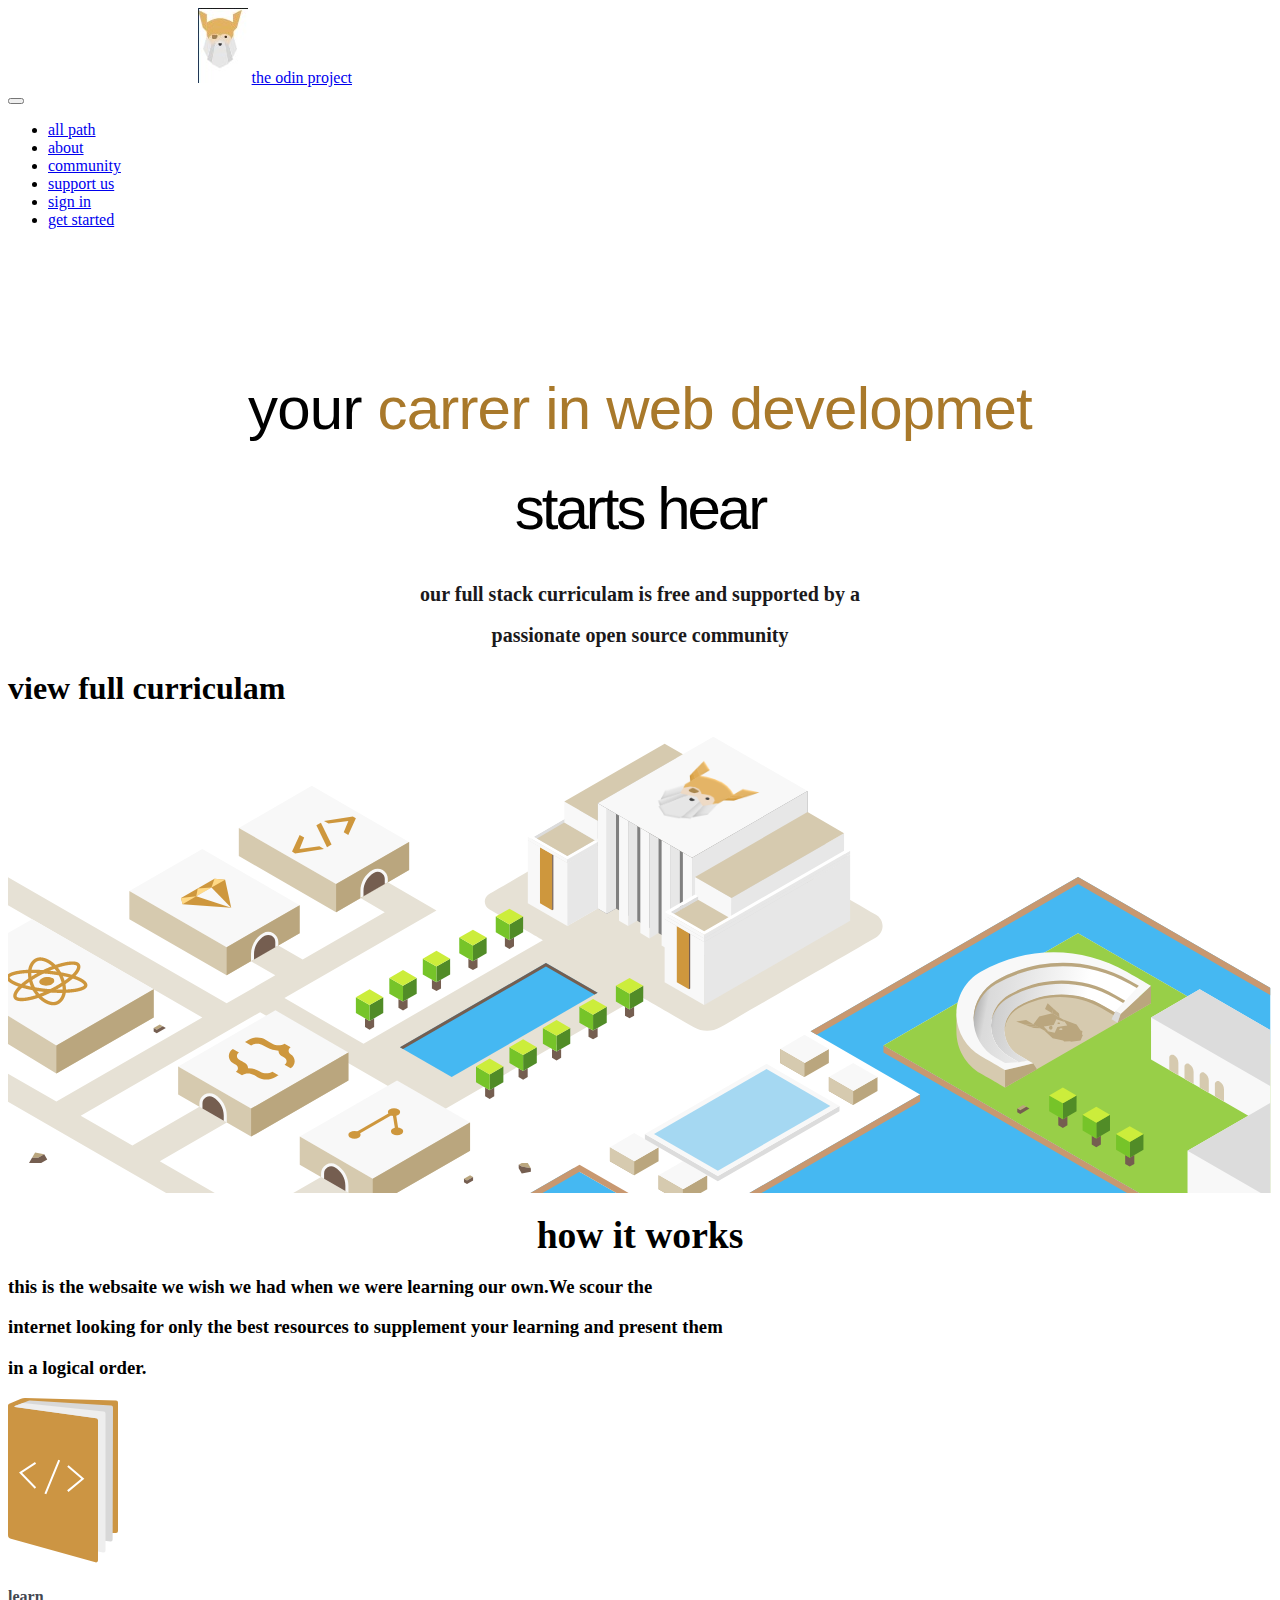
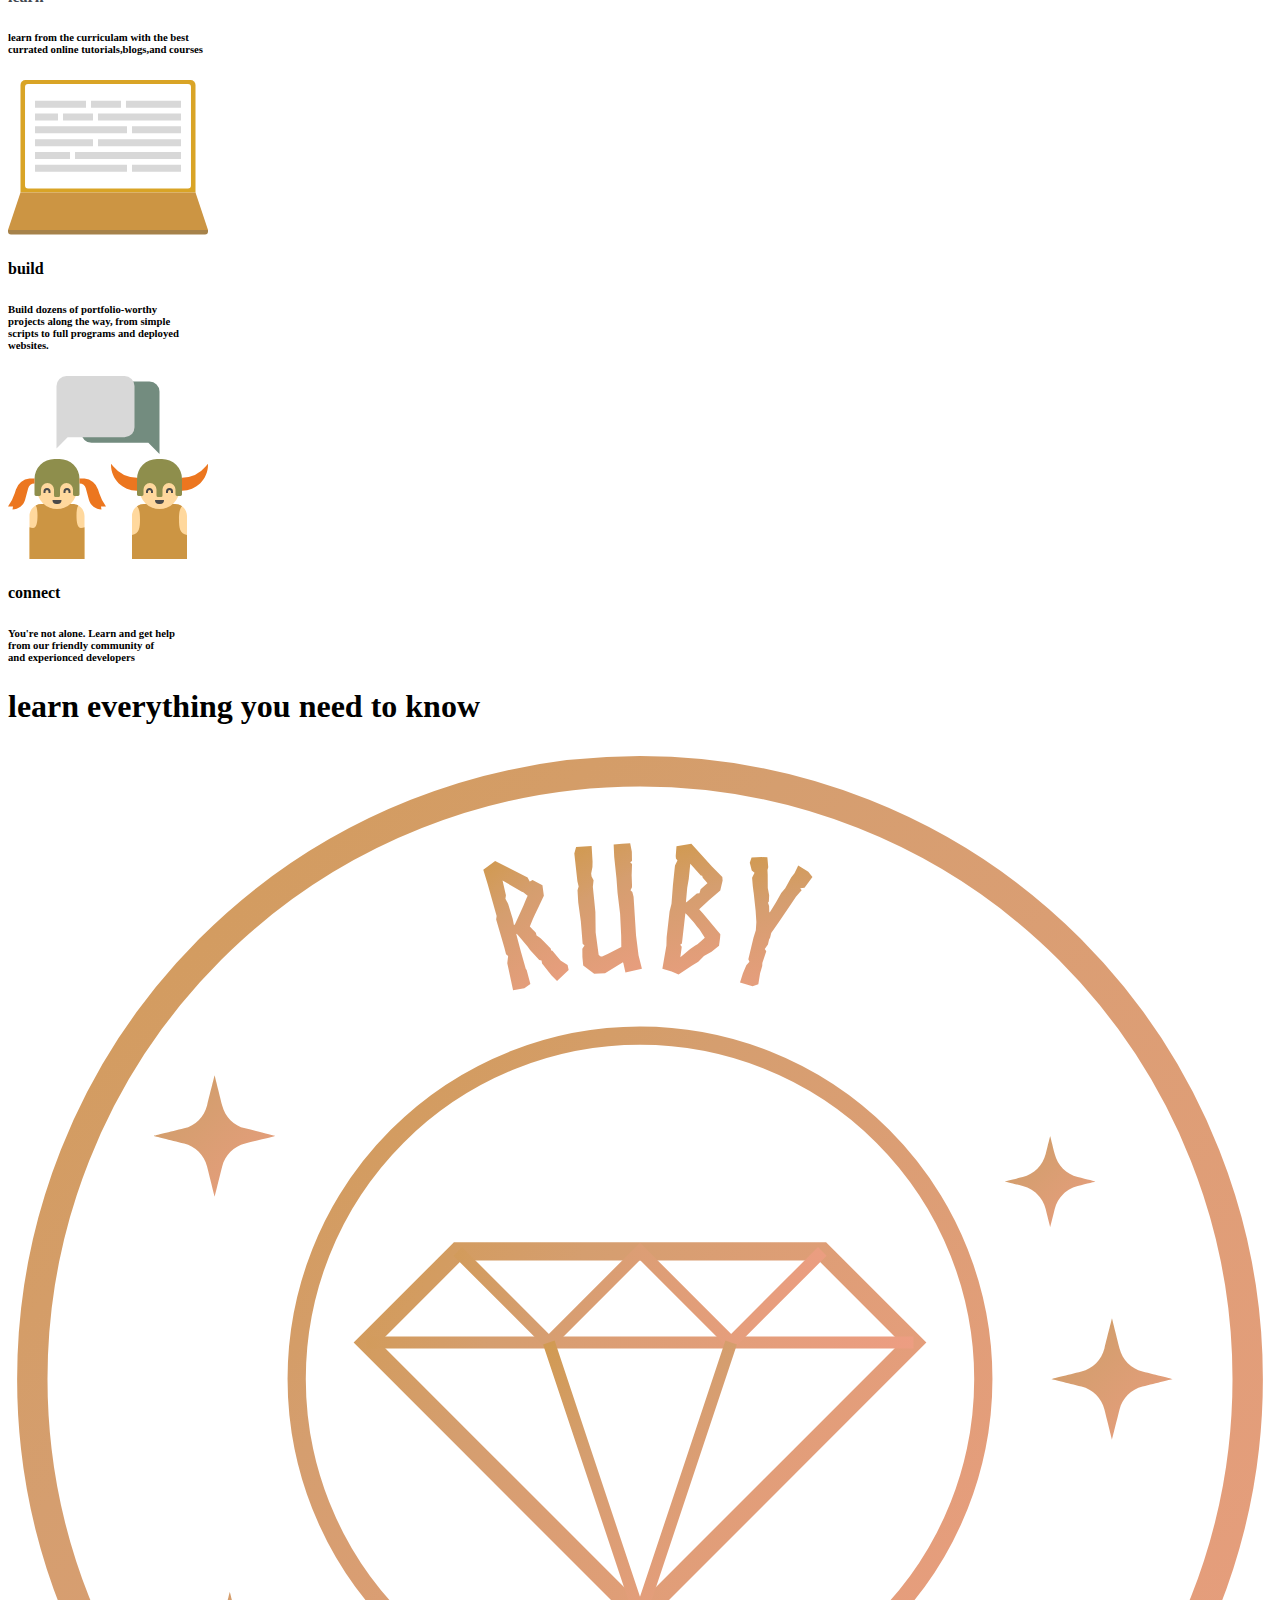
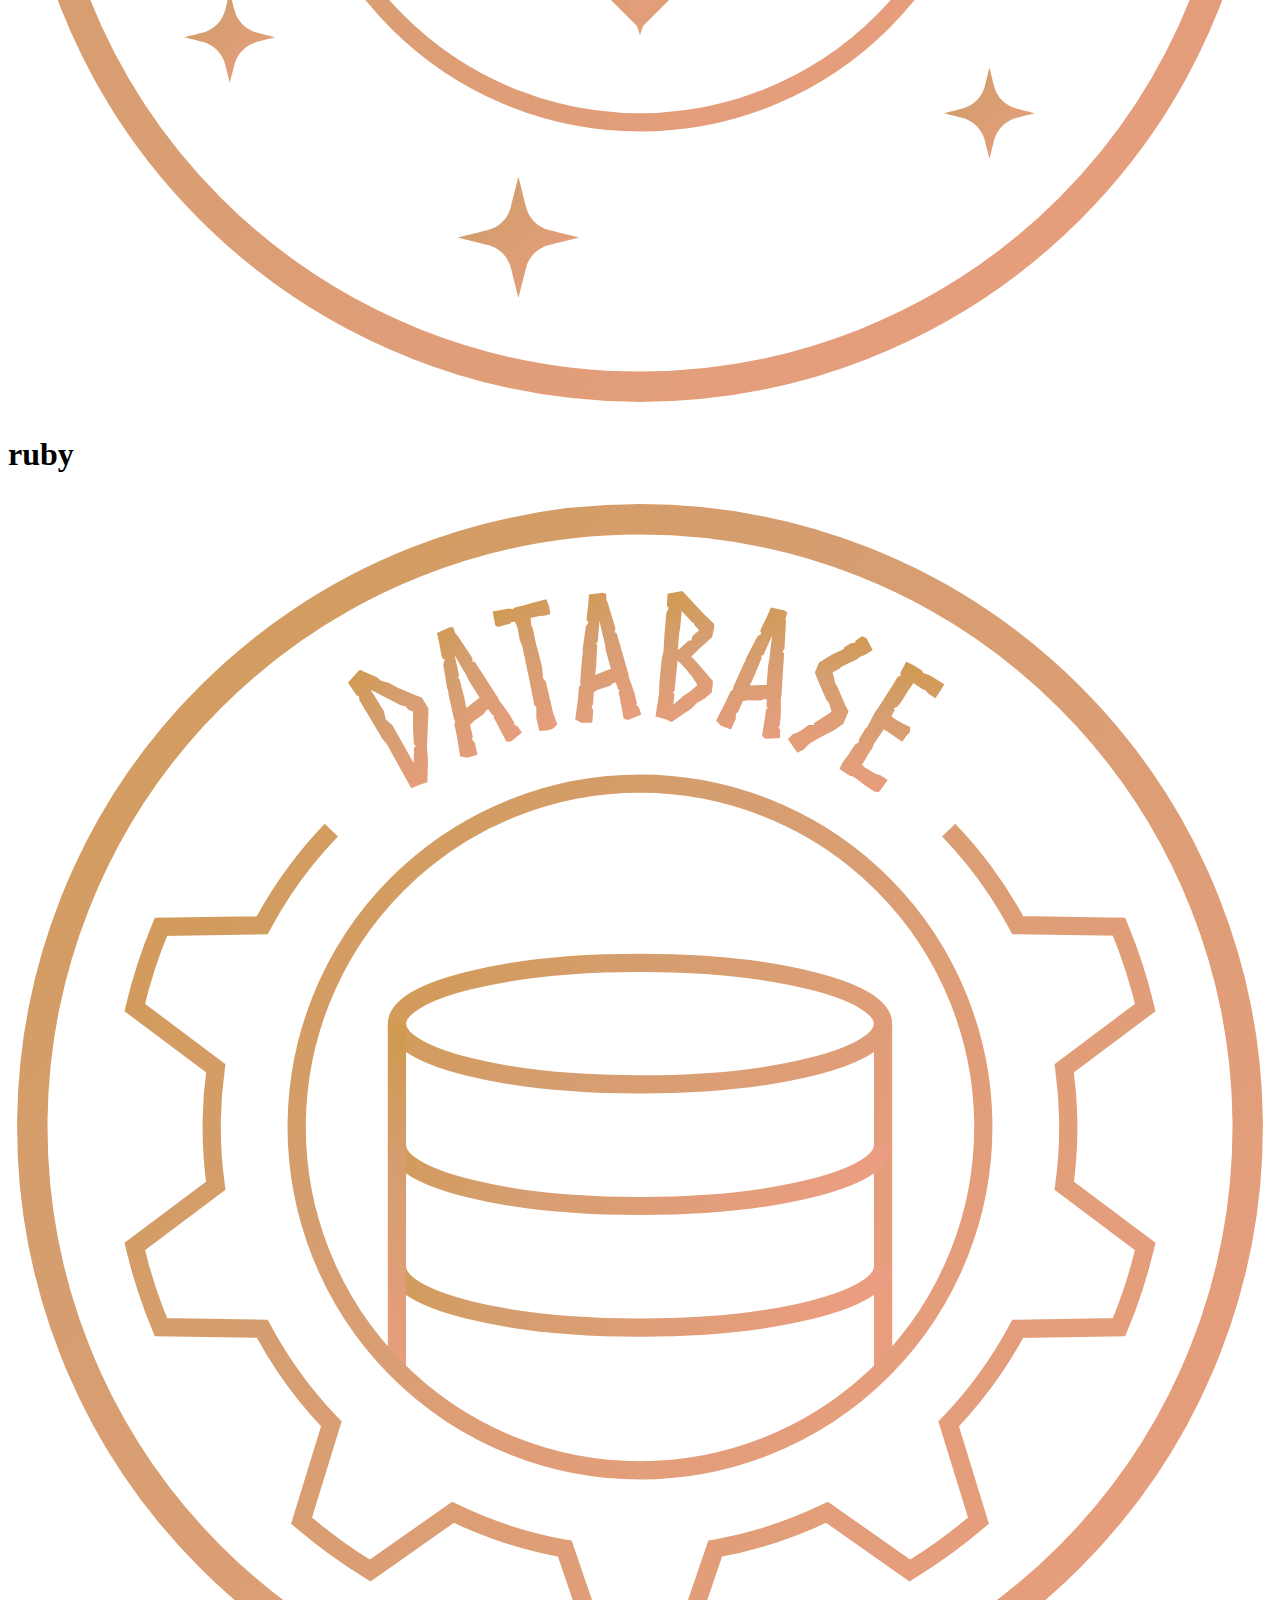
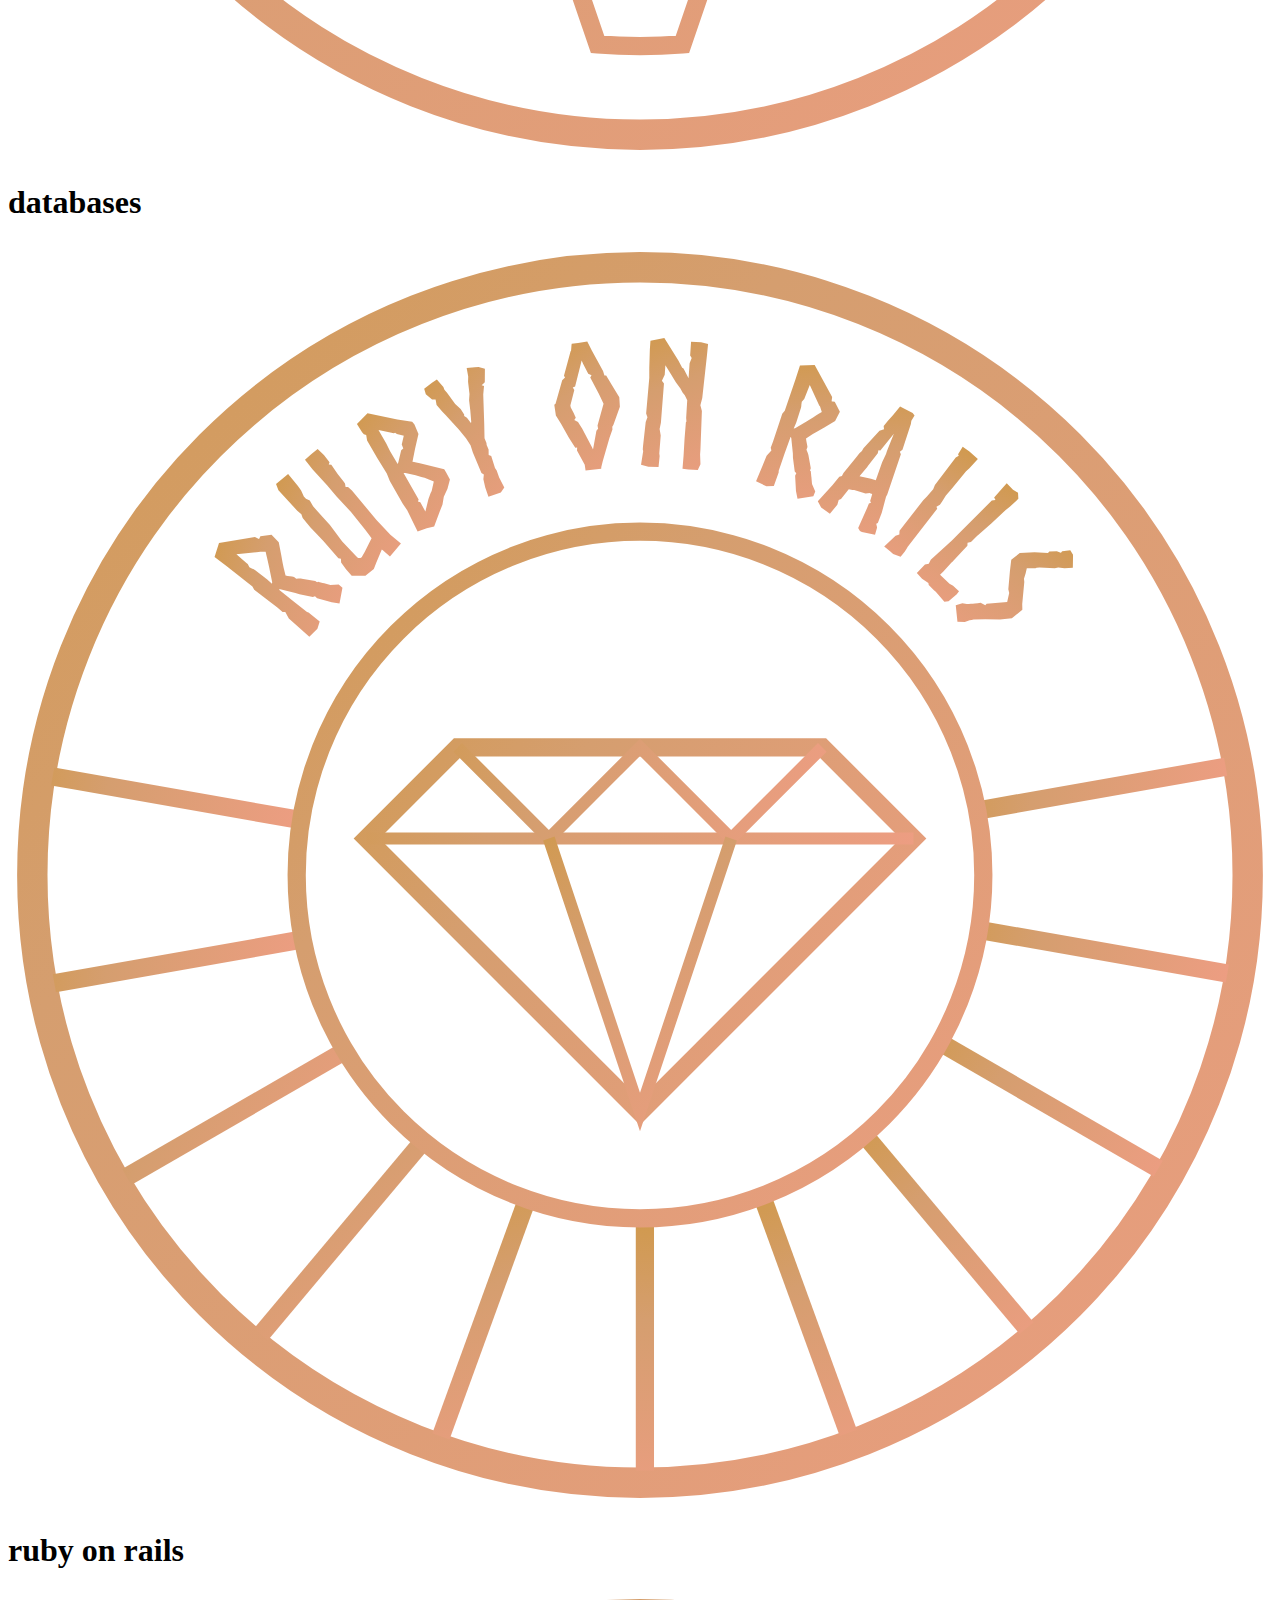
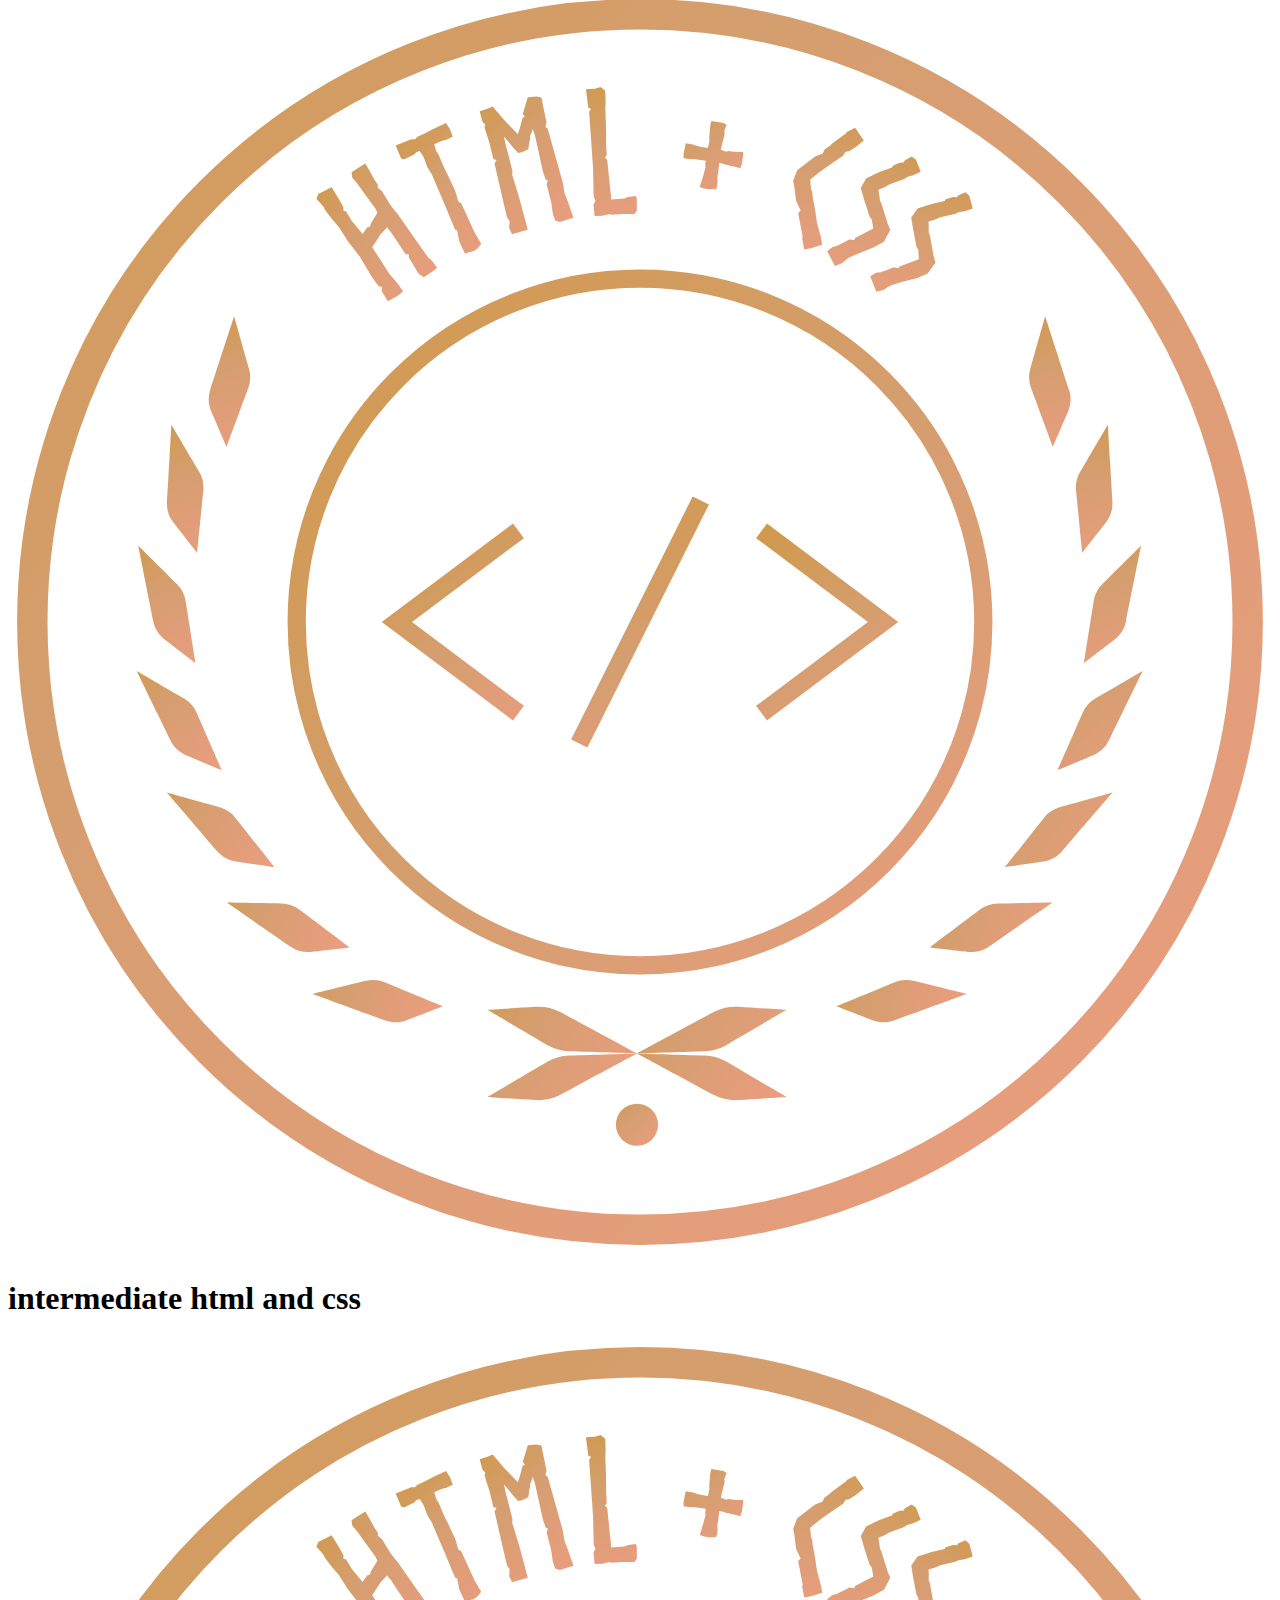
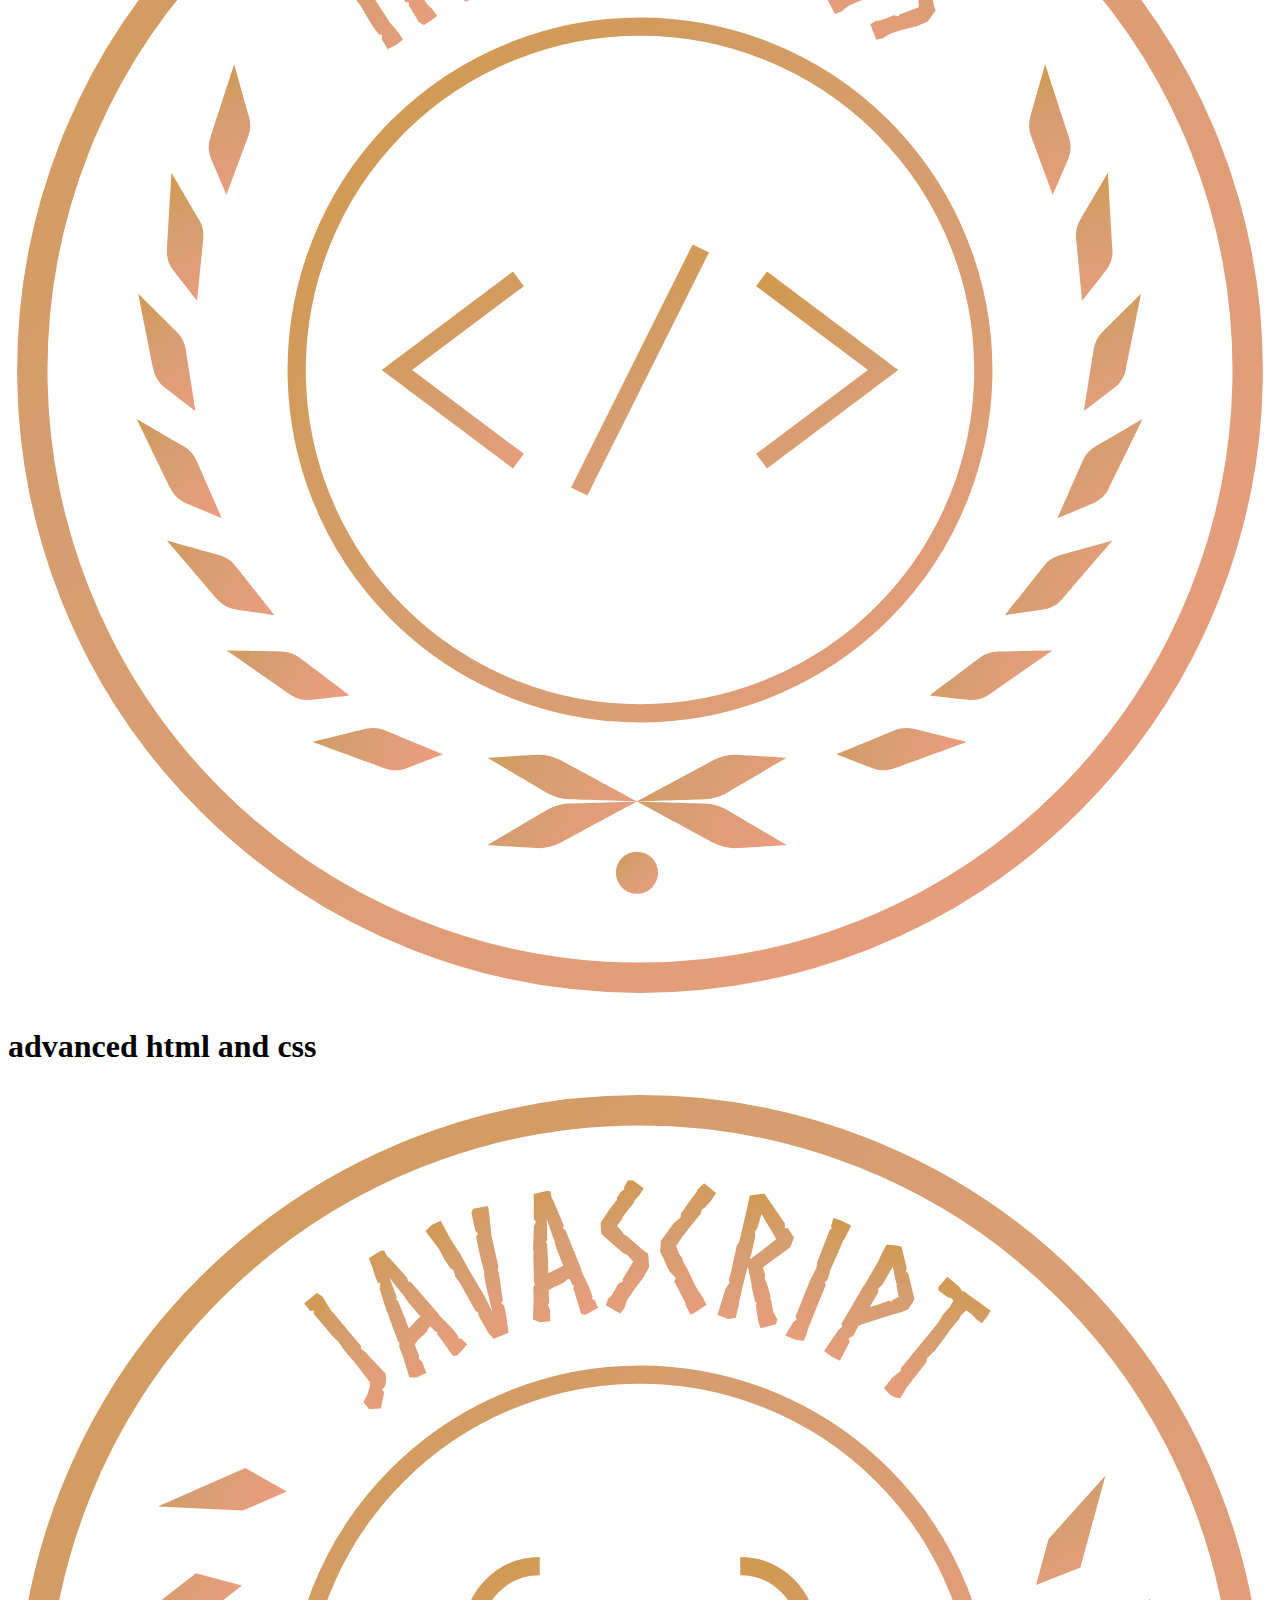
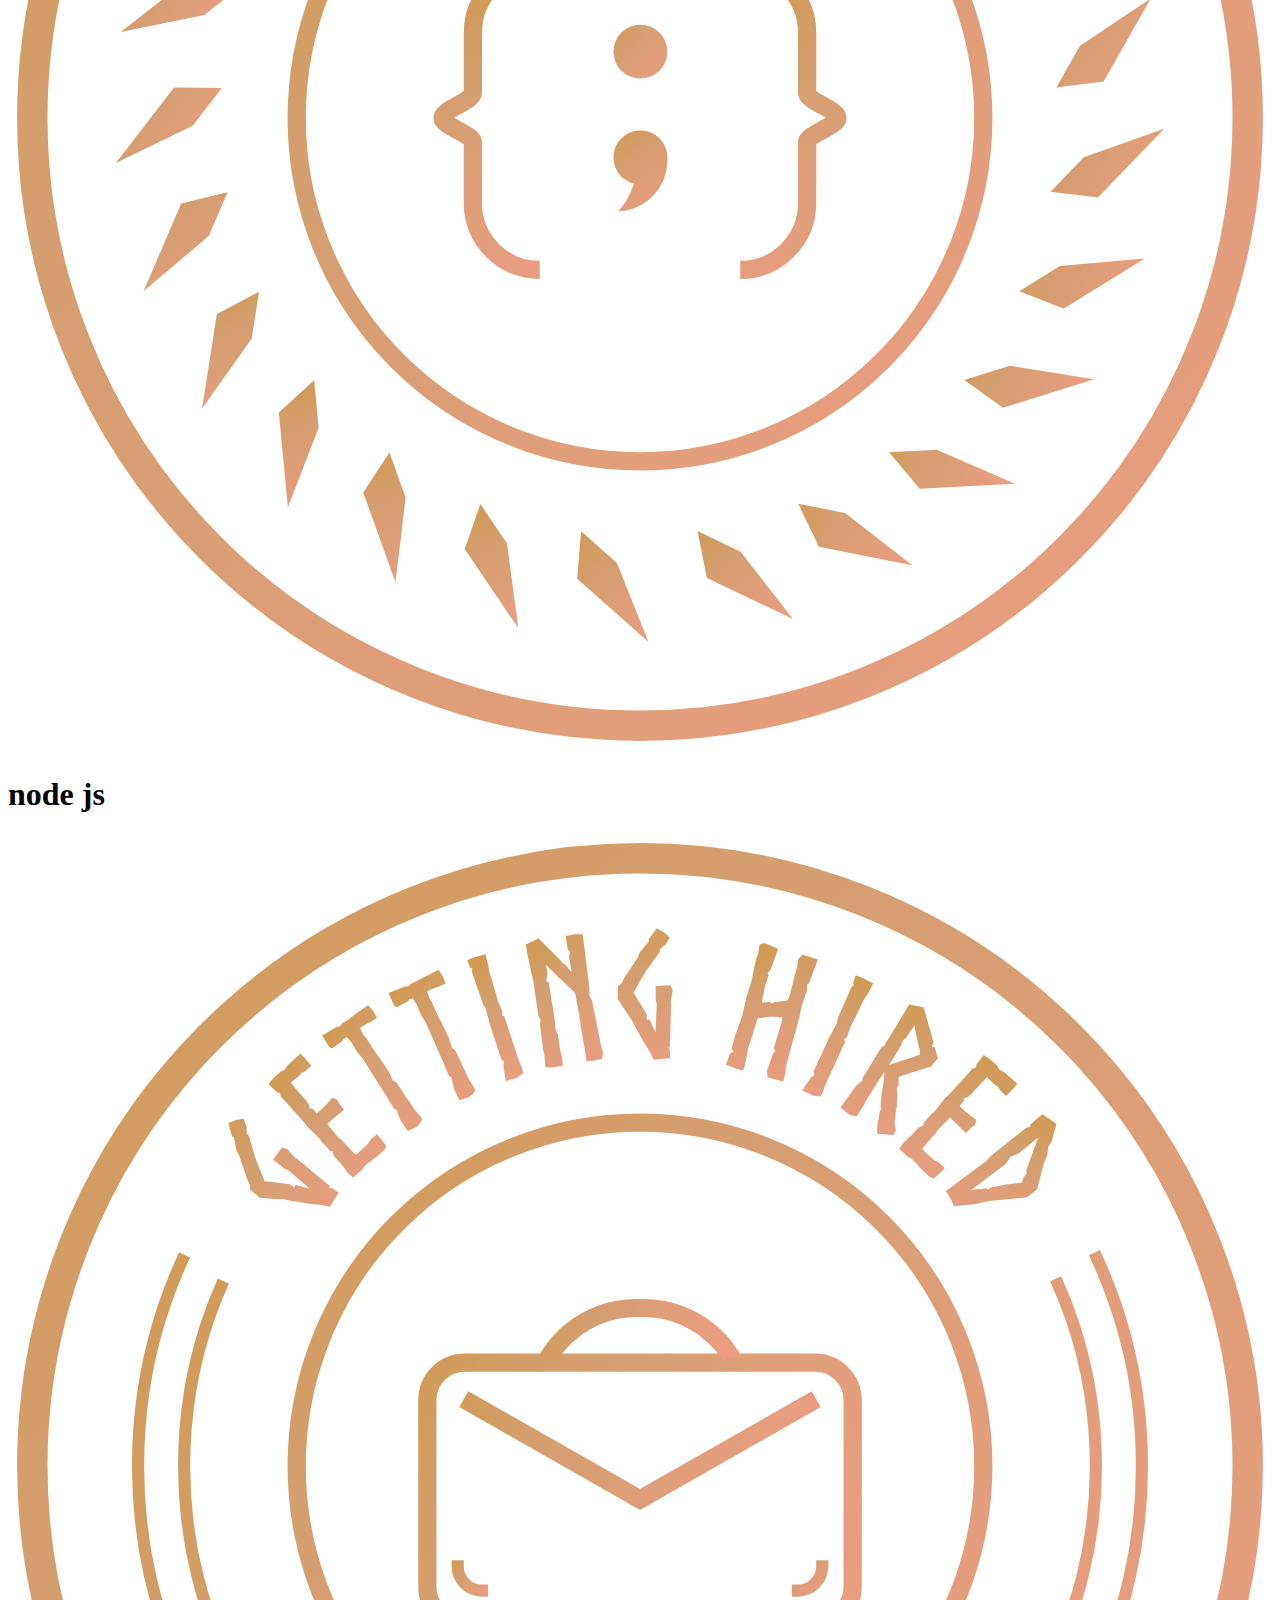
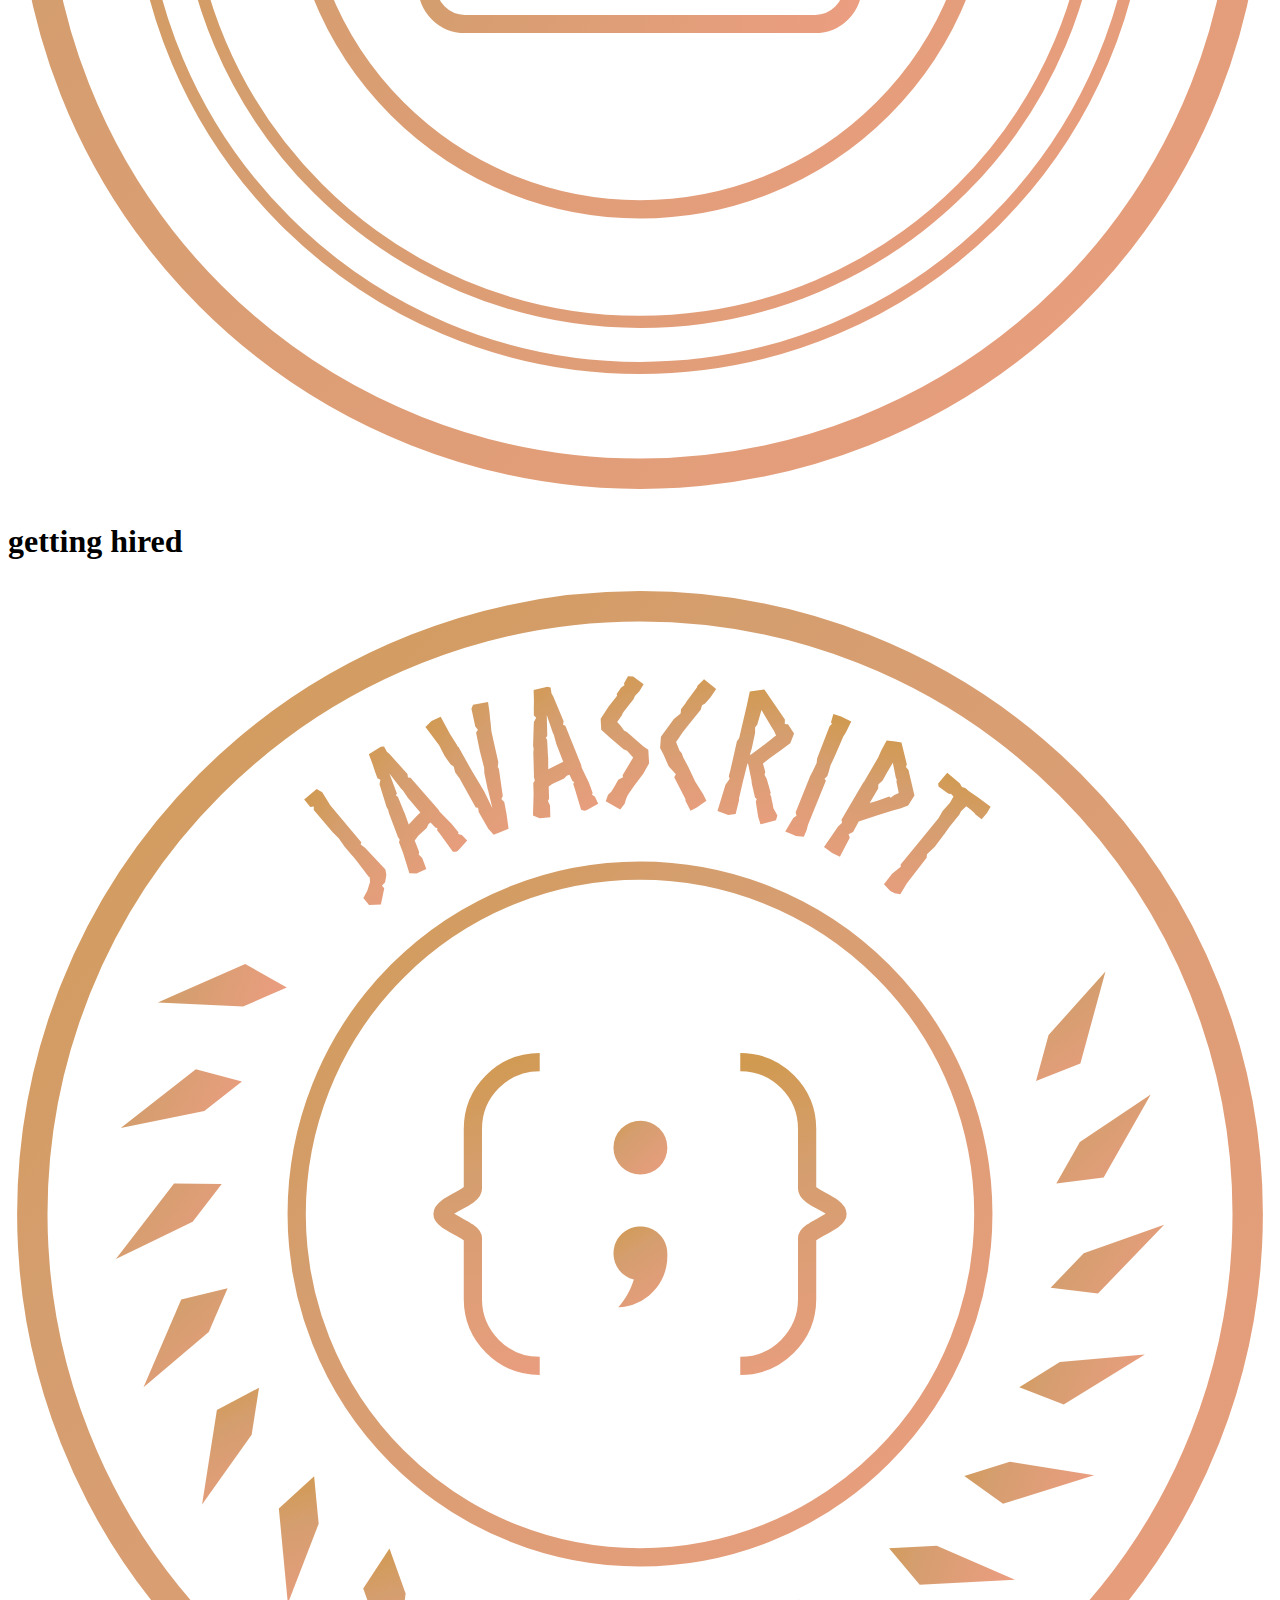
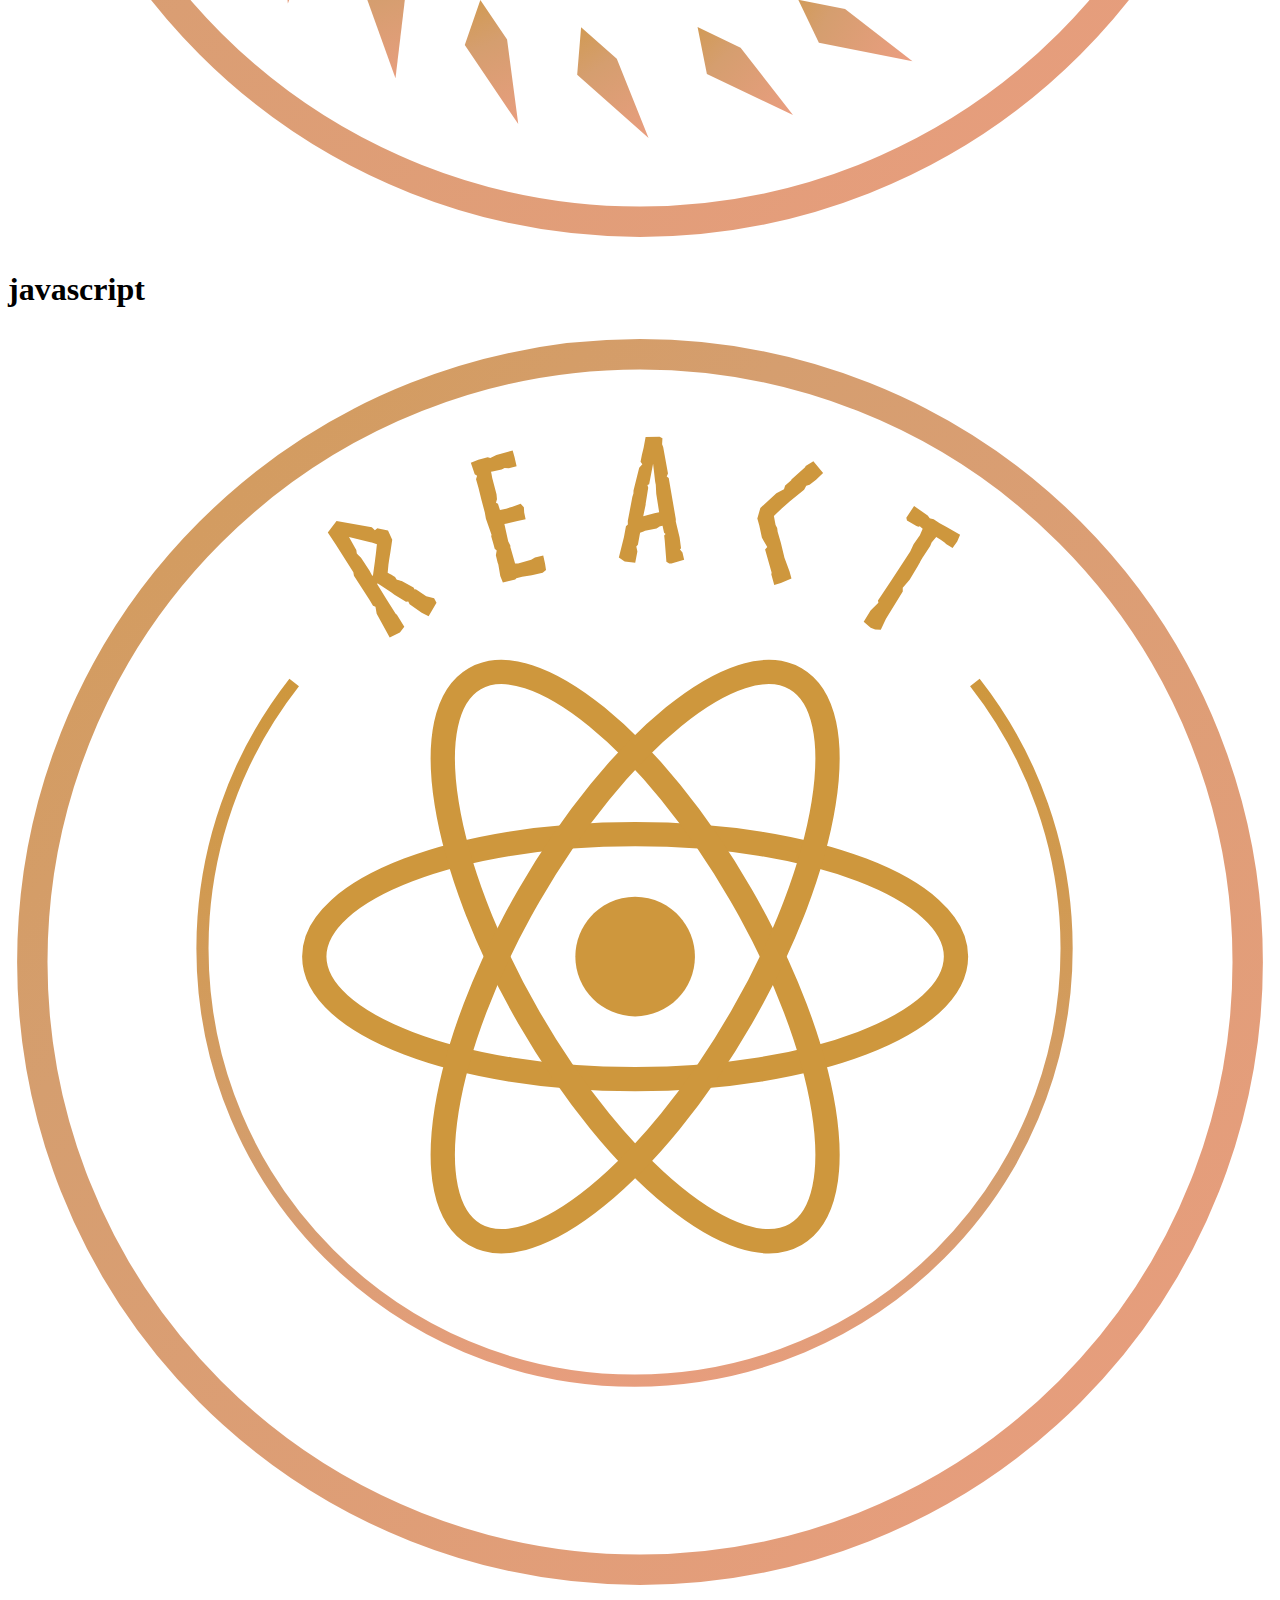
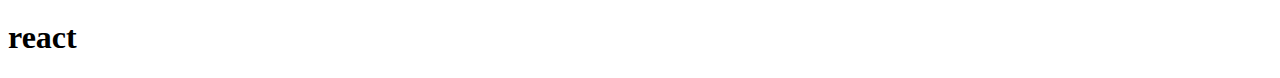
==== index.html @ 297515f9 "file added" ====
<!doctype html>
<html lang="en">
  <head>
    <meta charset="utf-8">
    <meta name="viewport" content="width=device-width, initial-scale=1">
    <title>Bootstrap demo</title>
    <link href="https://cdn.jsdelivr.net/npm/bootstrap@5.2.3/dist/css/bootstrap.min.css" rel="stylesheet" integrity="sha384-rbsA2VBKQhggwzxH7pPCaAqO46MgnOM80zW1RWuH61DGLwZJEdK2Kadq2F9CUG65" crossorigin="anonymous">
    <link rel="stylesheet" href="style.css">
  </head>
  <body>
    <nav class="navbar navbar-expand-lg bg-light">
      <div class="container-fluid">
        <div class="kkk">
        <img src="7cb00ede-e0c2-45e5-8d77-95d815a34350.jpeg">
        <a class="navbar-brand" href="#">the odin project</a>
      </div>
        <button class="navbar-toggler" type="button" data-bs-toggle="collapse" data-bs-target="#navbarText" aria-controls="navbarText" aria-expanded="false" aria-label="Toggle navigation">
          <span class="navbar-toggler-icon"></span>
        </button>
        <div class="collapse navbar-collapse" id="navbarText">
          <ul class="navbar-nav ms-auto mb-2 mb-lg-0">
            <li class="nav-item">
              <a class="nav-link active" aria-current="page" href="#">all path</a>
            </li>
            <li class="nav-item">
              <a class="nav-link" href="#">about</a>
            </li>
            <li class="nav-item">
            <a class="nav-link" href="#">community</a>
            </li> 
            <li class="nav-item">
              <a class="nav-link" href="#">support us</a>
            </li>
            <li class="nav-item">
              <a class="nav-link" href="#">sign in</a>
            </li>
            <li class="nav-item">
              <a class="btn btn-success "href="#">get started</a>
            </li>
          </ul>
          </span>
        </div>
      </div>
    </nav>
    <div class="one">
      <h1>your <span>carrer in web developmet</span>
      </h1>
      </div>
      <div class="two">
            <h1>starts hear</h1>
          </div>
            <div class="three">
              <h1>our full stack curriculam is free and supported by a</h1>
              <h1> passionate open source community</h1>
            </div>
            <div class="text-center my-5 pb-5">
            <h1 class="btn btn-outline-secondary">view full curriculam</h1>
          </div>
            <div class="five">
              <img src="image/home-isometric-68a769acd8c1f2c43991e3d6b24c658bf5e78b59fbca20aba5c7a97850948269.svg">
            </div>
            <div class="six">
              <h1>how it works</h1>
              <div class="container six mt-5 text-center">
              <h3>this is the websaite we wish we had when we were learning our own.We scour the</h3>
              <h3> internet looking for only the best resources to supplement your learning and present them</h3>
              <h3> in a logical order.</h3>
            </div>
            <div class="container text-center mt-5">
              <div class="row">
                <div class="col-lg-4 col-md-4 col-sm-12">
                <div>
                  <img src="image/Your Career in Web Development Starts Here _ The Odin Project_files/img-learn-aded43a474618b12bf884b2577ef4548962b3d8e8ef5381de0bc6f4f86f8b2b3.svg">
                </div>
                <div class="ten">
                  <h4 style="color: rgb(66, 71, 80);">learn</h4>
                  <h6 class="mt-3">learn from the curriculam with the best<br> currated online tutorials,blogs,and courses</h6>
                </div>
                </div>
               

              
                <div class="col-lg-4 col-md-4 col-sm-12">
                 <div>
                  <img src="image/Your Career in Web Development Starts Here _ The Odin Project_files/img-build-097e94bec94feb4b9152f9f95c197be4974f9921ce6fe8fc6ed86541933b3c14.svg">
                  </div>
              <h4>build</h4>
              <h6 class="mt-3">Build dozens of portfolio-worthy<br> projects along the way, from simple<br> scripts to full programs and deployed<br> websites.</h6>
              </div>
          
              <div class="col-lg-4 col-md-4 col-sm-12">
                  <div>
                    <img src="image/Your Career in Web Development Starts Here _ The Odin Project_files/img-connect-fa7fdbed3b8a50275b5a79a293133b0a4b7b0c618230c6c7cad978c9e13122db.svg">
              </div>
                  <h4>connect</h4>
                  <h6 class="mt-3">You're not alone. Learn and get help<br> from our friendly community of<br>and experionced developers</h6></div>
                    
                  </div>
                  </div>
              </div>
           </div>
          <div class=" container-fluid bg-light pt-5">
            <div class="eight my-5">
          <h1>learn everything you need to know</h1>
              </div>
              <!--cards-->
            <div class="container">
             <div class="row m-auto therow">
              <div class="imm text-center col-lg-4 col-md-4 col-sm-12 mb-4">
               <div>
                <img src="image/Your Career in Web Development Starts Here _ The Odin Project_files/badge-ruby-d91c1849066ed424531394e9d693dd99aaef49bcee15a96f462a1ae54c359af0.svg">
               </div>
              <div class="ruby"><h1>ruby</h1></div>
             </div>
             <div class="imm text-center col-lg-4 col-md-4 col-sm-12 mb-4">
            <div>
              <img src="image/Your Career in Web Development Starts Here _ The Odin Project_files/badge-database-feffd1ceb24267152793e33ea95e98ffeb3d203fd62d77302ac165dcfc421349.svg">
            </div>
          <div class="ruby"><h1>databases</h1></div>
          </div>
        <div class="imm text-center col-lg-4 col-md-4 col-sm-12 mb-4">
          <div>
          <img src="image/Your Career in Web Development Starts Here _ The Odin Project_files/badge-ruby-on-rails-0100b2e2593cbeb4d87e92e9fc9930448581ef43b8ab175d5cfef2b6e7e3f29c.svg">
        </div>
      <div class="ruby"><h1>ruby on rails</h1></div>
     </div>
     <div class="imm text-center col-lg-4 col-md-4 col-sm-12 mb-4">
       <div>
          <img src="image/Your Career in Web Development Starts Here _ The Odin Project_files/badge-html-css-91bc8d9c7ebb2e2f73eeb302c38a92d9ba6f182301dbd1868d7198fcc8376aeb.svg">
       </div>
        <div class="ruby"><h1>intermediate html and css</h1></div>
       </div>
        <div class="imm text-center col-lg col-md-4 col-sm-12 mb-4">
      <div>
        <img src="image/Your Career in Web Development Starts Here _ The Odin Project_files/badge-html-css-91bc8d9c7ebb2e2f73eeb302c38a92d9ba6f182301dbd1868d7198fcc8376aeb.svg">
      </div>
      <div class="ruby"><h1>advanced html and css</h1></div>
    </div>
    <div class="imm text-center col-lg col-md col-sm-12 mb-4">
      <div>
        <img src="image/Your Career in Web Development Starts Here _ The Odin Project_files/badge-javascript-626af7075a7914bc4f30bd941268ed883785c3fb29b3e9d023eb5ab6450353bb.svg">
      </div>
      <div class="ruby"><h1>node js</h1></div>
    </div>
    <div class="imm text-center col-lg col-md-4 col-sm-12 mb-4">
     <div>
       <img src="image/Your Career in Web Development Starts Here _ The Odin Project_files/badge-getting-hired-03b3463749a1cd7dd5358c585b0c35c2878bbde91aa0800f641992eeb69f7c66.svg">
     </div>
    <div class="ruby"><h1>getting hired</h1></div>
    </div>
    <div class="imm text-center col-lg col-md-4 col-sm-12 mb-4">
    <div>
       <img src="image/Your Career in Web Development Starts Here _ The Odin Project_files/badge-javascript-626af7075a7914bc4f30bd941268ed883785c3fb29b3e9d023eb5ab6450353bb.svg">
    </div>
    <div class="ruby"><h1>javascript</h1></div>
    </div>
    <div class="imm text-center col-lg col-md-4 col-sm-12 mb-4">
    <div>
       <img src="image/Your Career in Web Development Starts Here _ The Odin Project_files/badge-react-4cd6defd0e1da28f1472b5f7352442f559ea52d66a5eee77c7773f05d5da6e2c.svg">
    </div>
   <div class="ruby"><h1>react</h1></div>
   </div>

    </body>
</html>
---- style.css ----
.kkk{
    padding-left: 15%;
}
.one h1{
    text-align: center;
    padding-top: 110px;
    font-size: 3.75rem;
    line-height: 1;
    font-family: Inter,Helvetica neue,Helvetica,Arial,sans-serif;
    letter-spacing: -.05rem;
    font-weight: 500;

}
.one span{
    color:rgb(169 121 43);
}
.two h1{
    text-align: center;
    font-size: 3.75rem;
    line-height: 1;
    font-family:Inter,Helvetica neue,Helvetica,Arial,sans-serif; 
    letter-spacing: -.05em;
    font-weight: 500;
} 
.three h1{
    text-align: center;
    font-size: 1.25rem;
    line-height: 1.75rem;
    color: rgb(27,25,27);
}
.six h1{
    text-align: center;
    font-size: 2.35rem;
    line-height: 1.75rem;
}
.ten h1{
    ;

}
/* .four{ 
    font-size: 1.5rem;
}
.six{
    font-size: 1.125rem;
    line-height: 1.75rem;
}
.navbar od{
    font-family:Inter,Helvetica neue,Helvetica,Arial,sans-serif;
    
}
.row .ten{
    font-size: 1.5rem;
    font-family: Inter,Helvetica neue,Helvetica,Arial,sans-serif;
    color: rgb(75,85,99);
    text-align: center;
    margin-top: 400px;
}
.three h1{
    text-align: center;
    font-size: 1.25rem;
    line-height: 1.75rem;
    color: rgb(27,25,25);
}
.six {
    text-align: center;
    font-size: 2.35rem;
    line-height: 1.75rem;
}
.six h1{
    text-align: center;
    font-size: 1.25rem;
    line-height: 2.75rem;
}
.eight h1{
    text-align: center;
}
.imm img{
    width: 15rem;
    height: 15rem;
    margin: auto;
    background-color: white;
    transition: 5s;
}
.imm img{
    width: 70%;
    margin: 15px 0px;
}
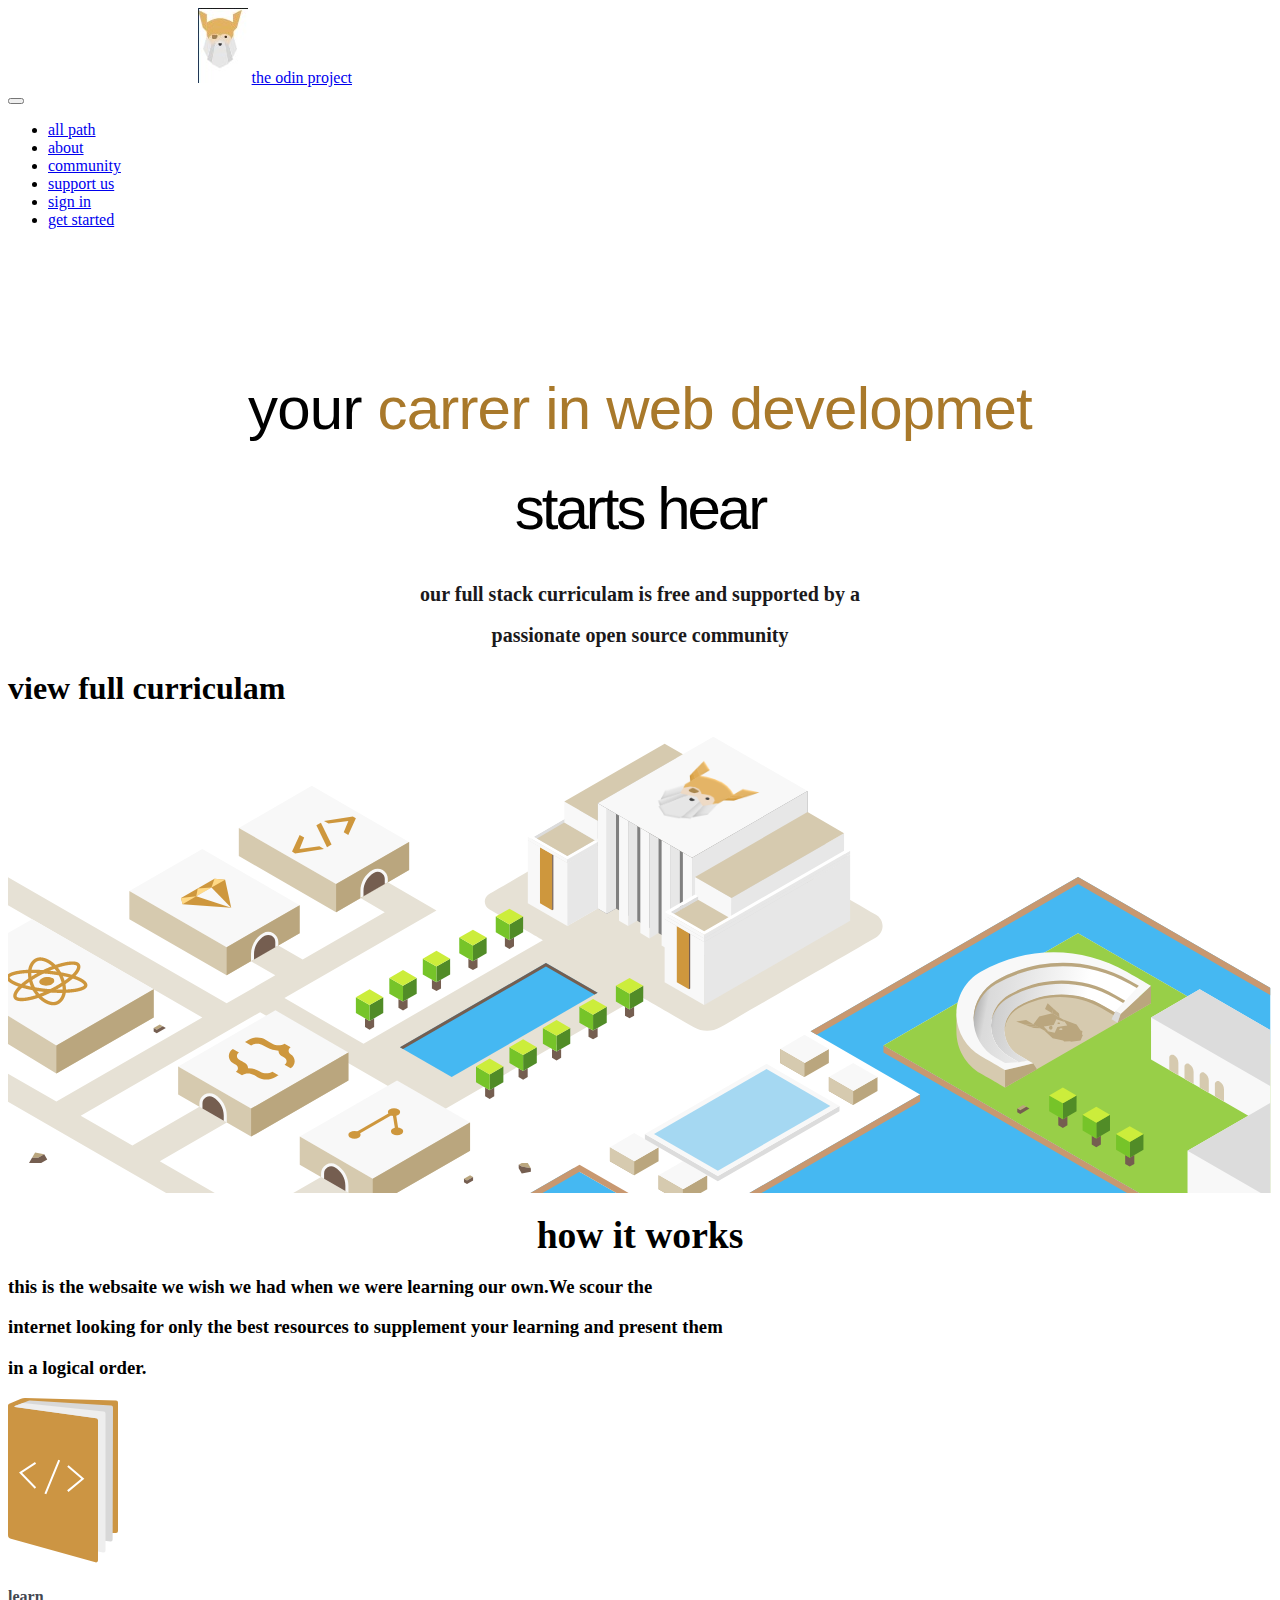
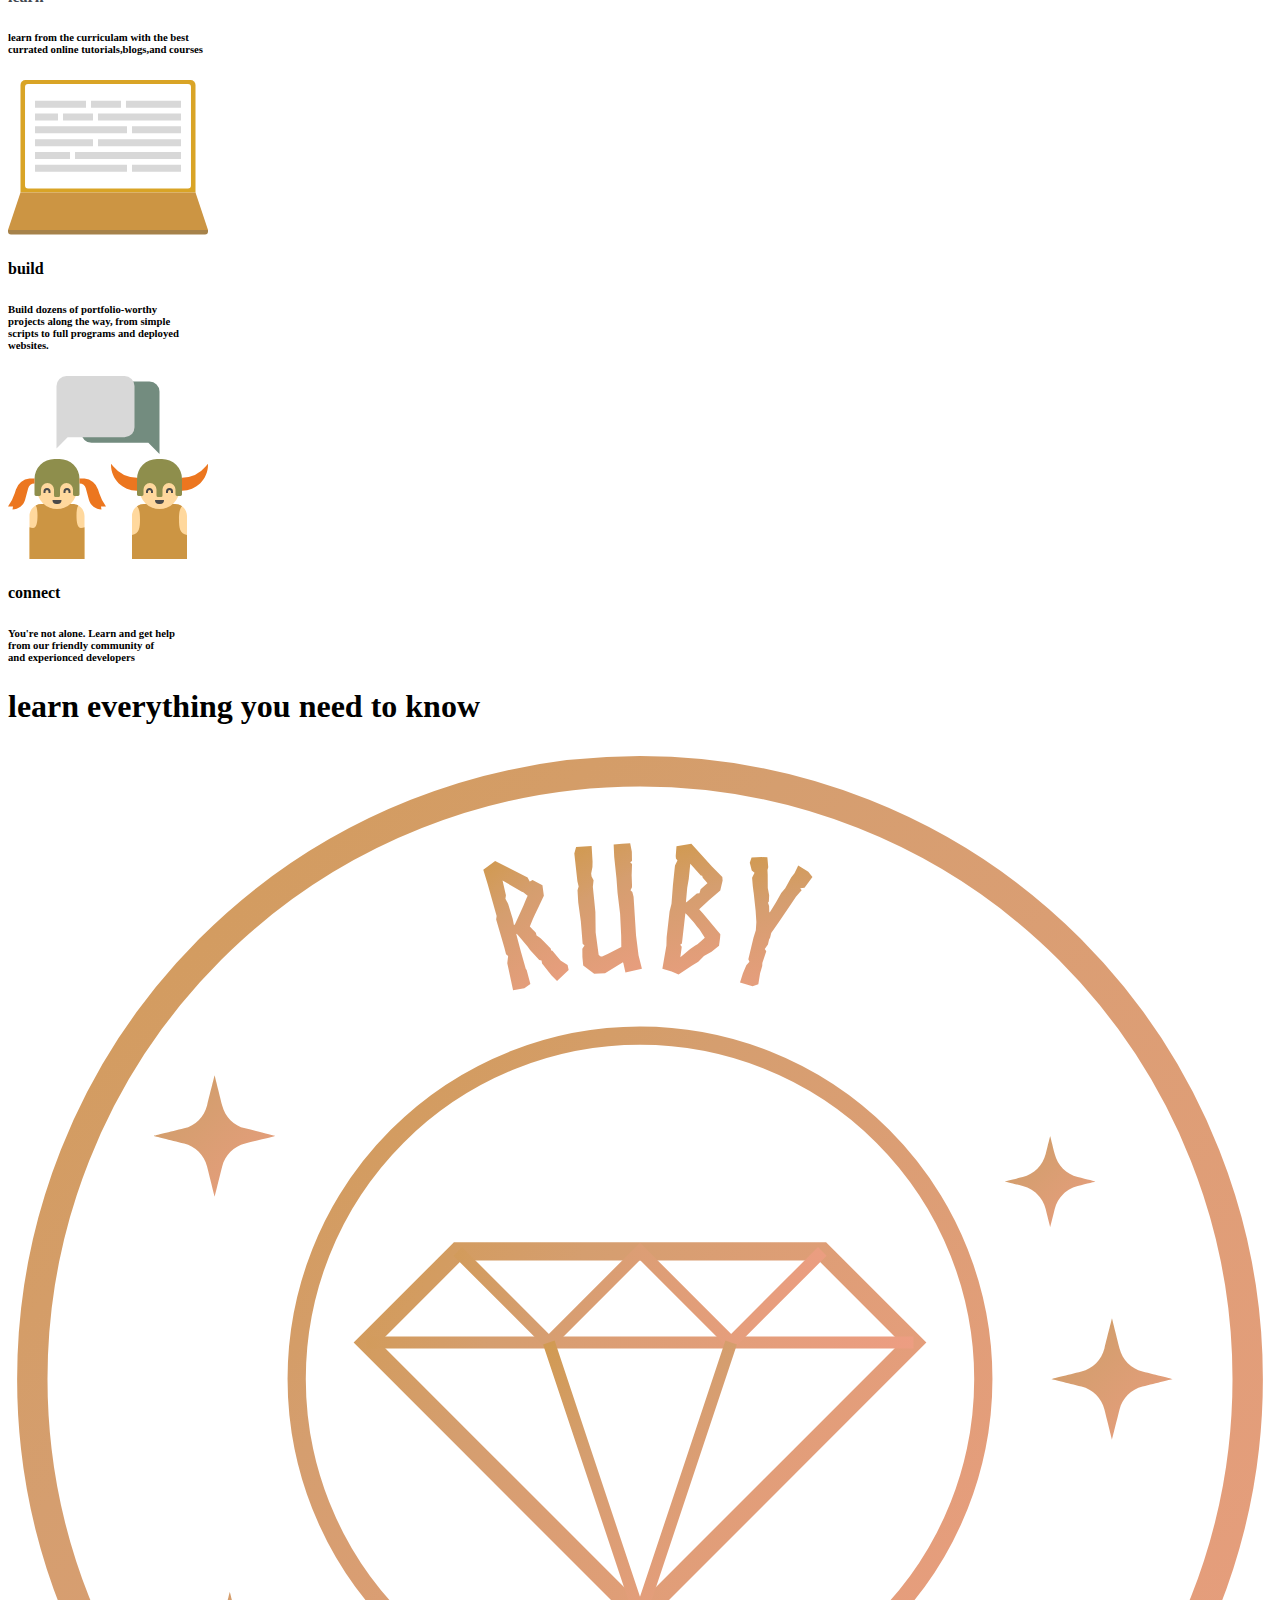
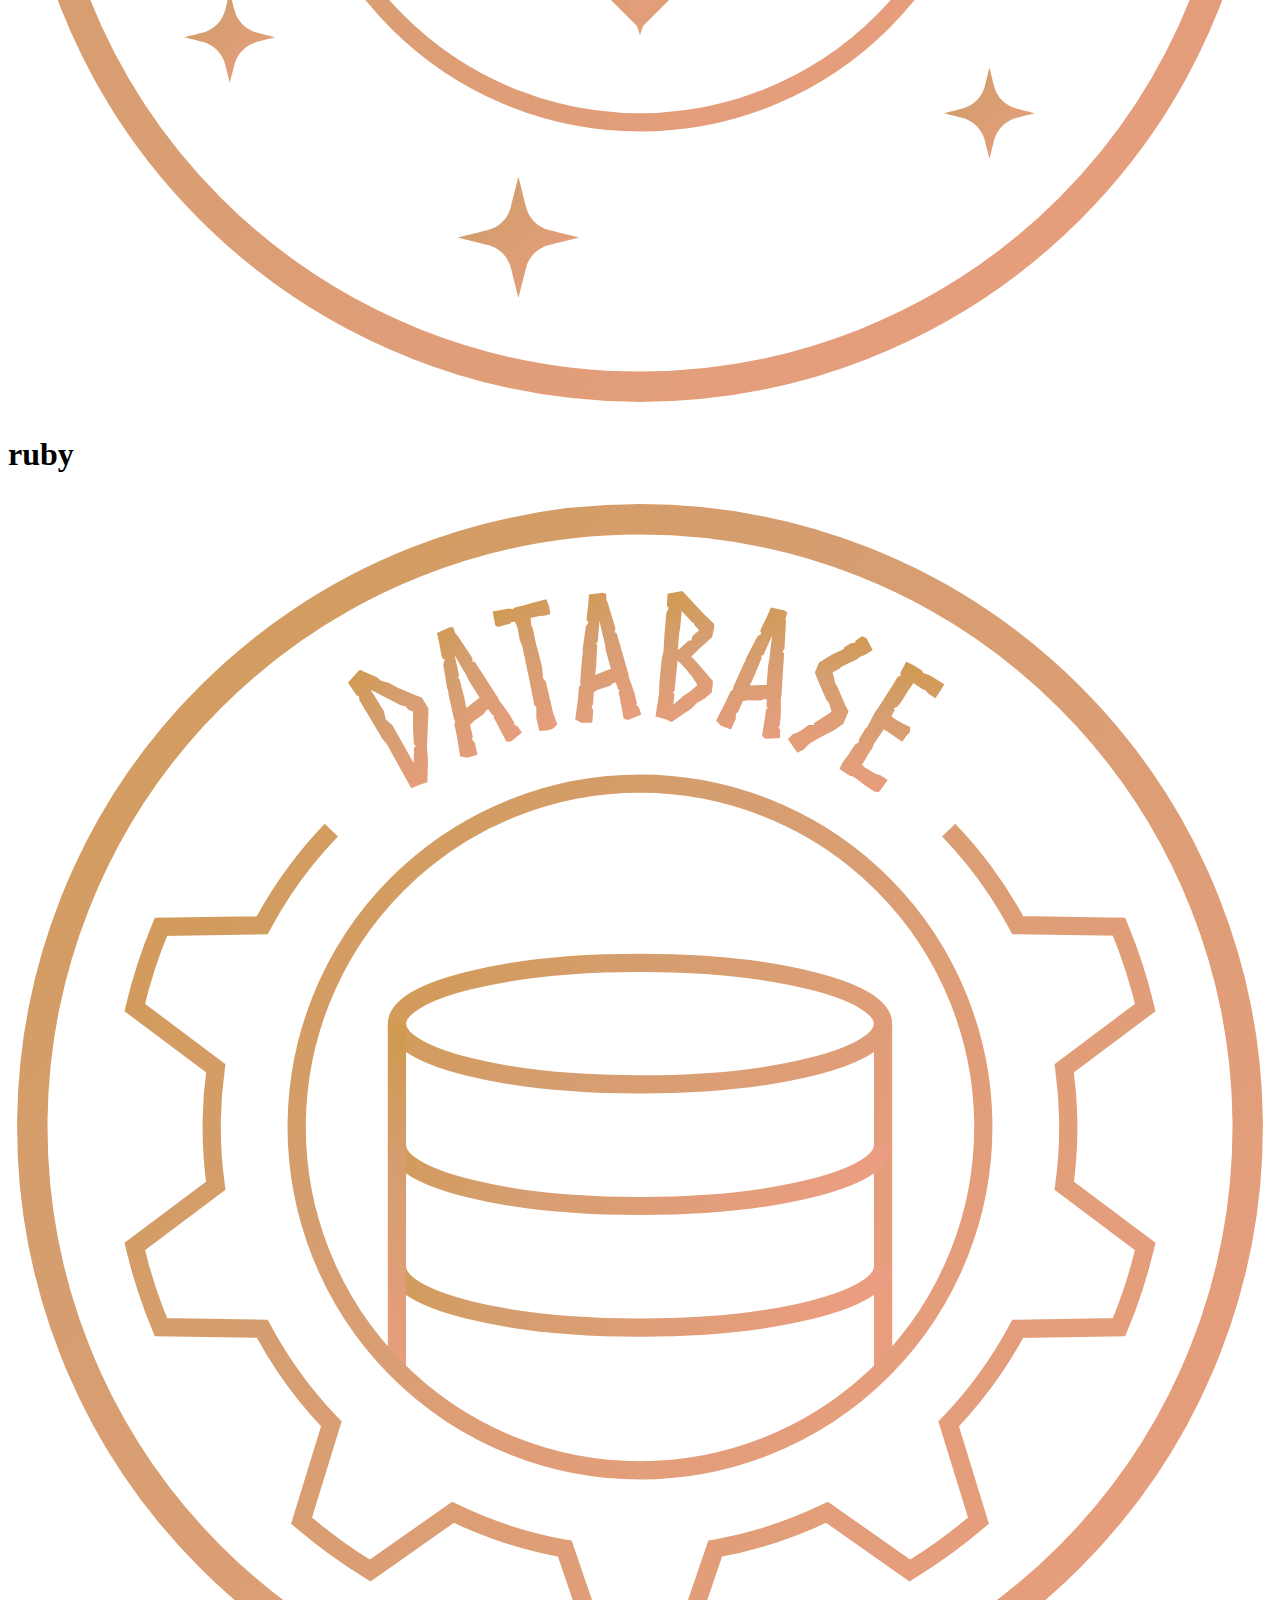
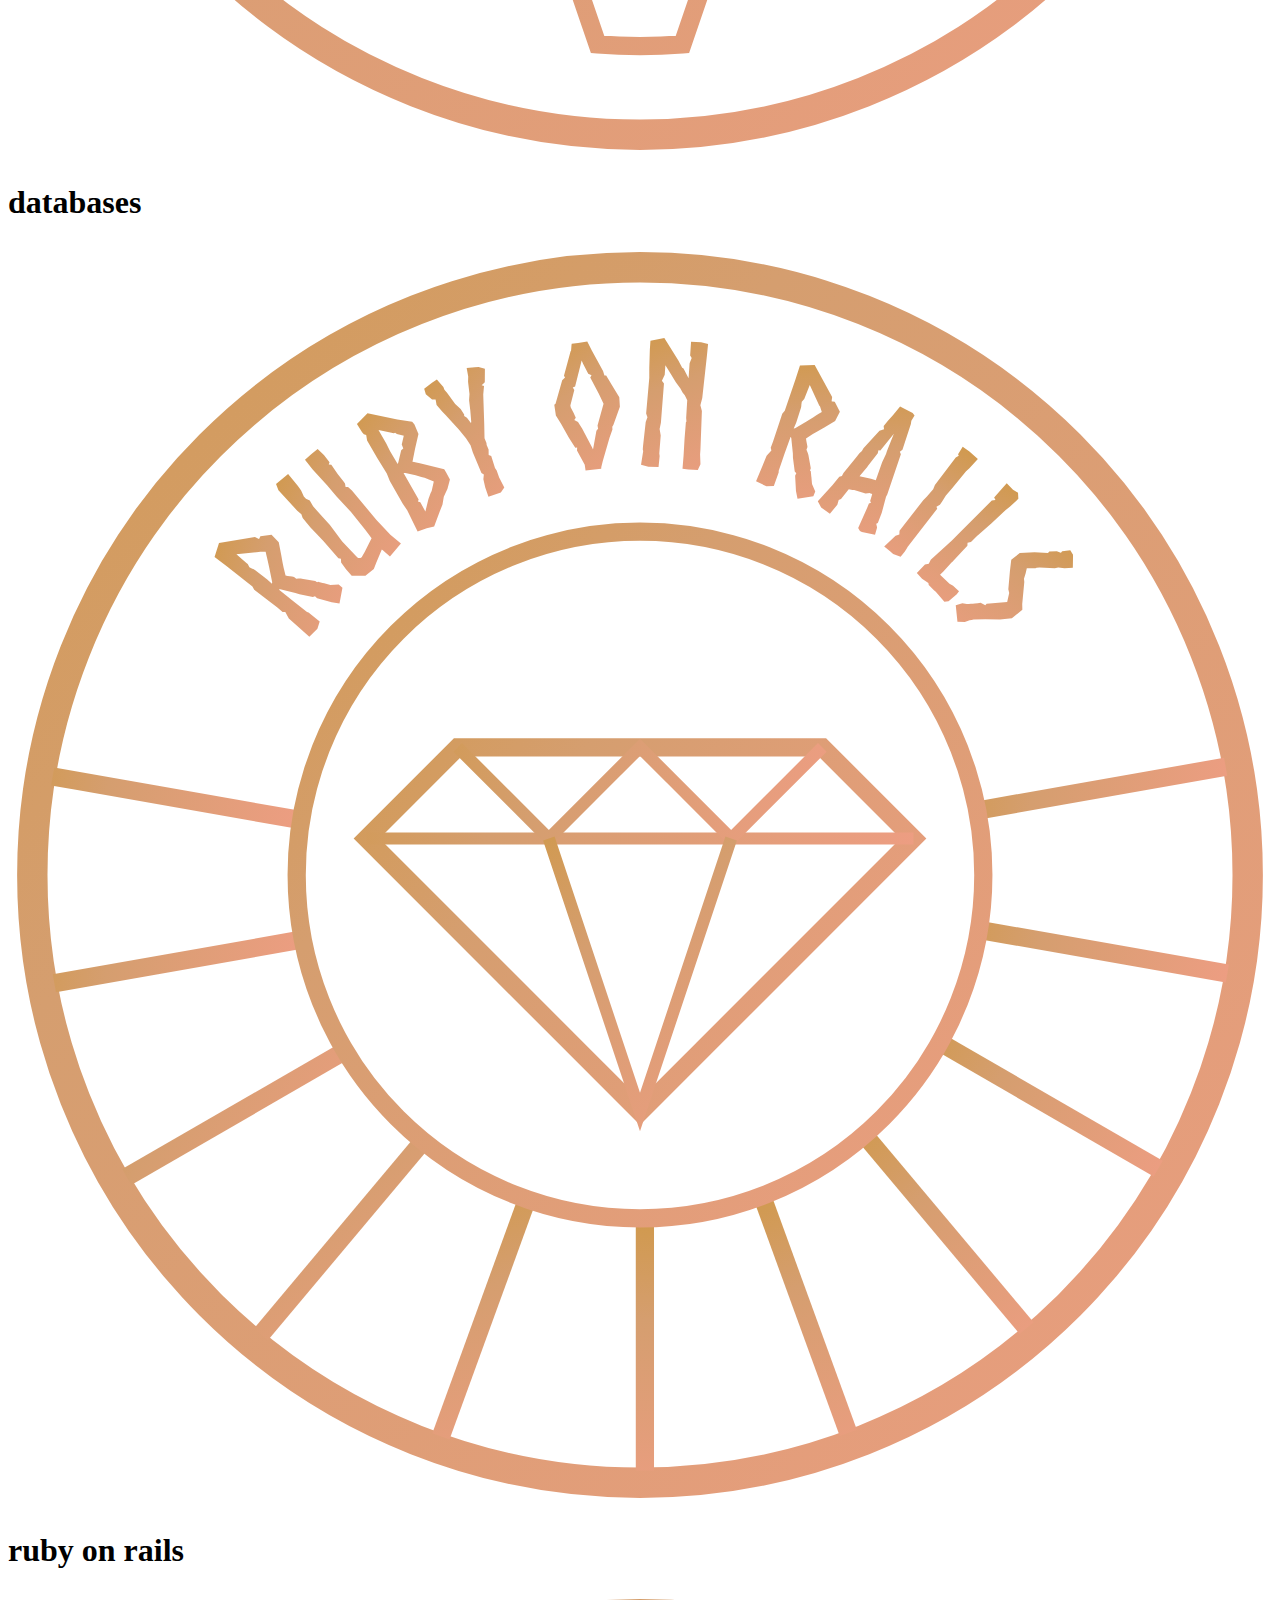
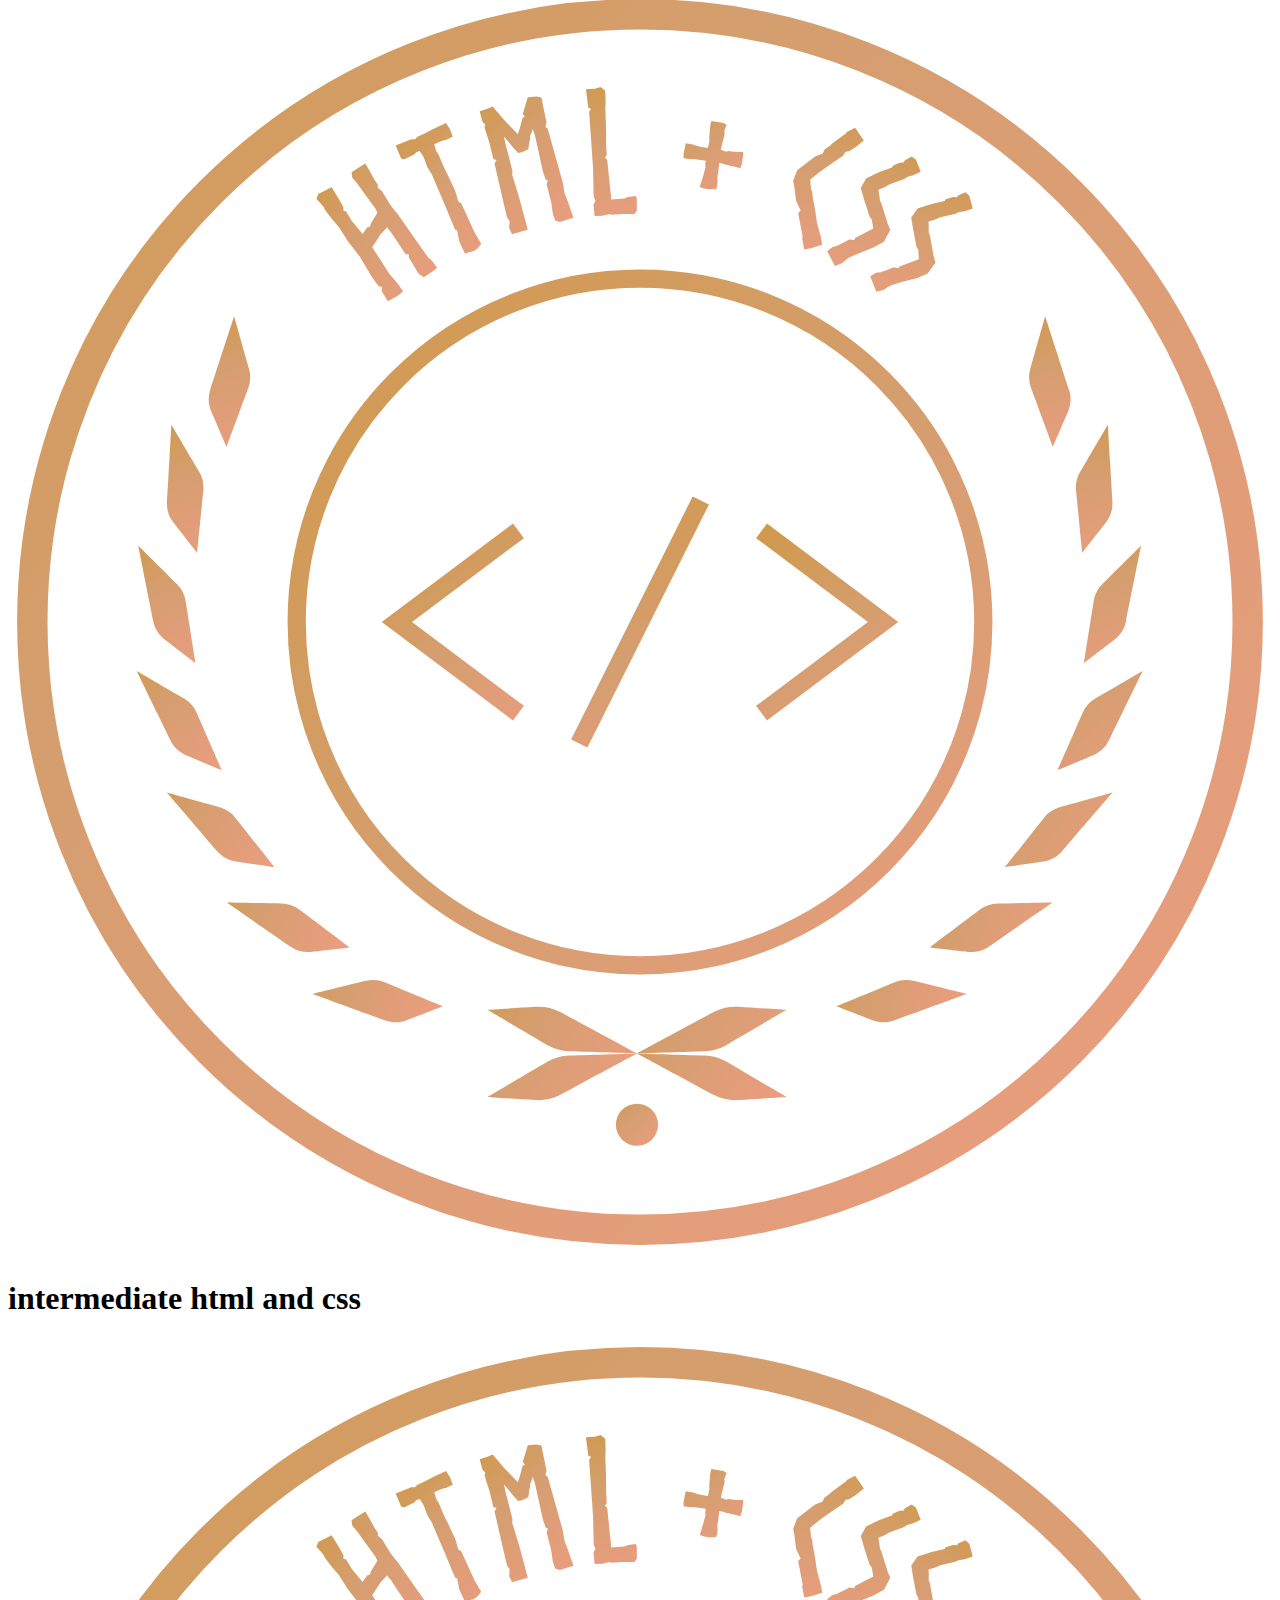
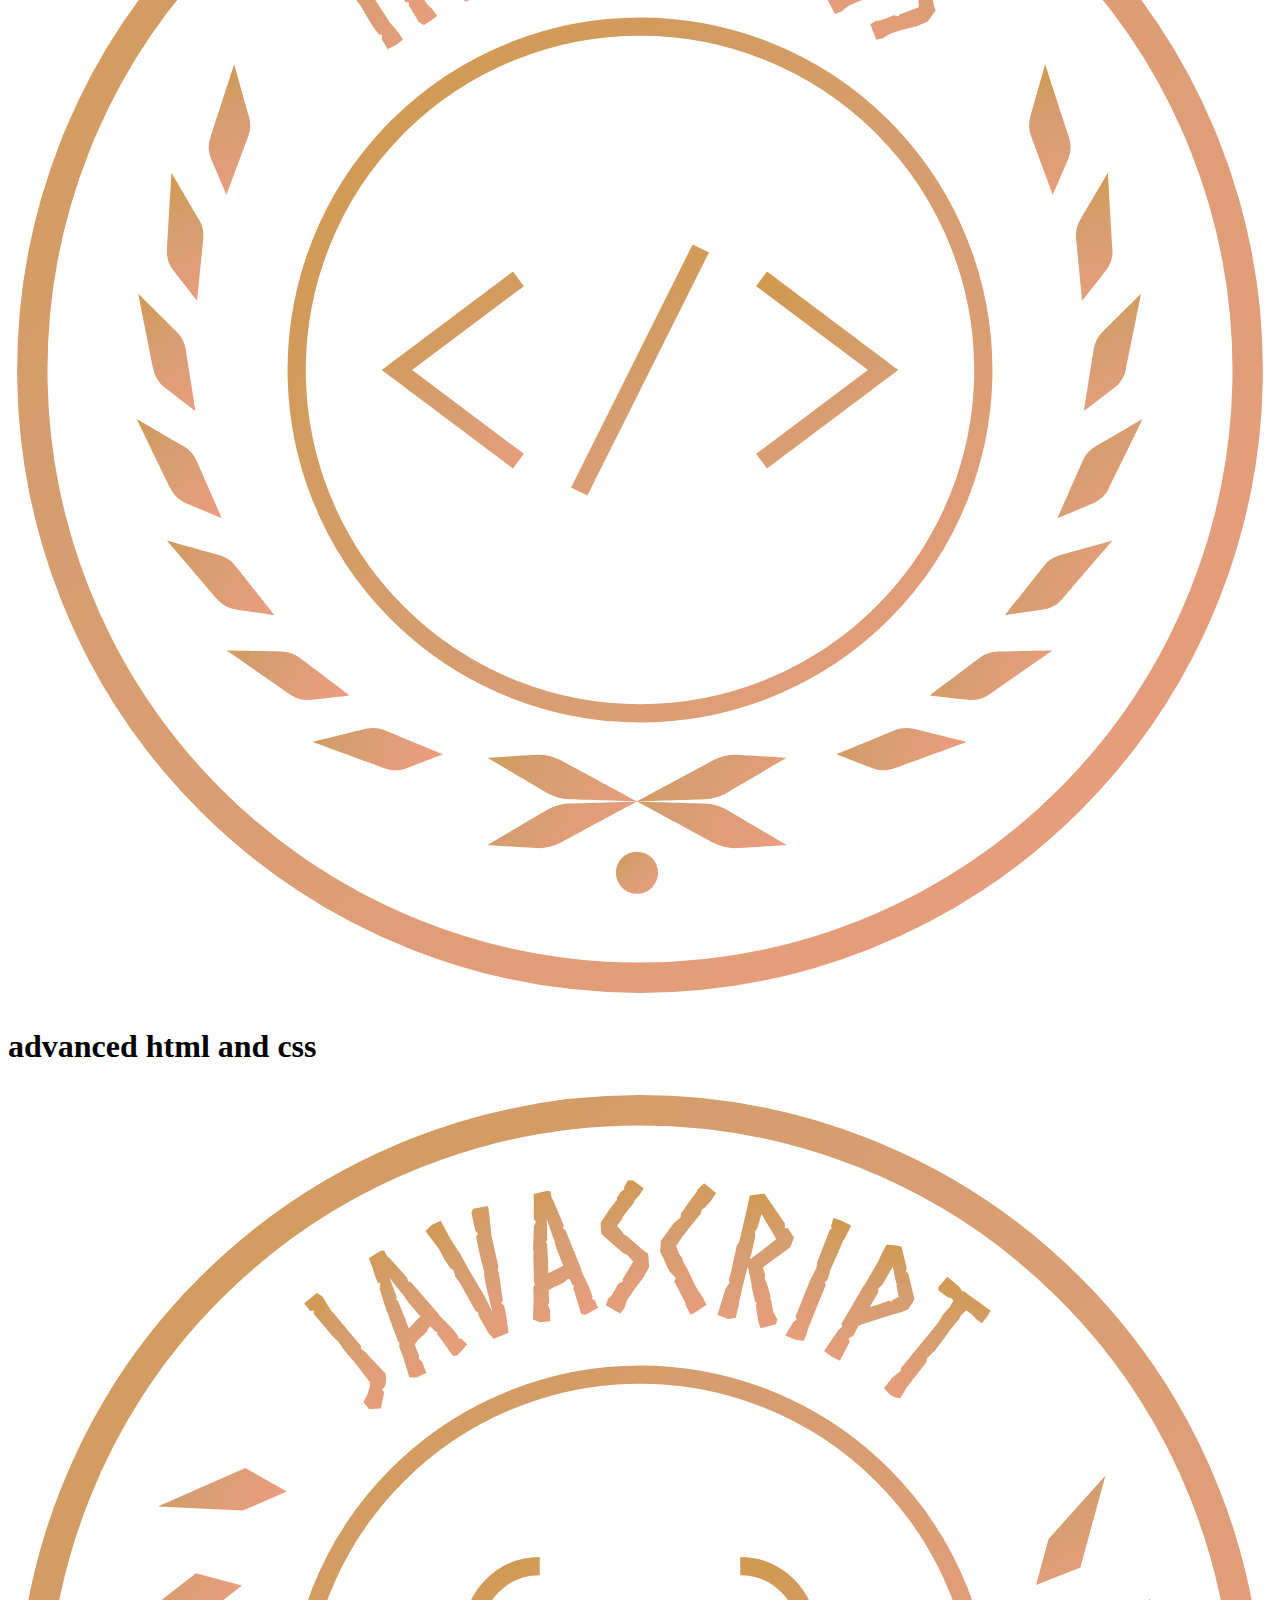
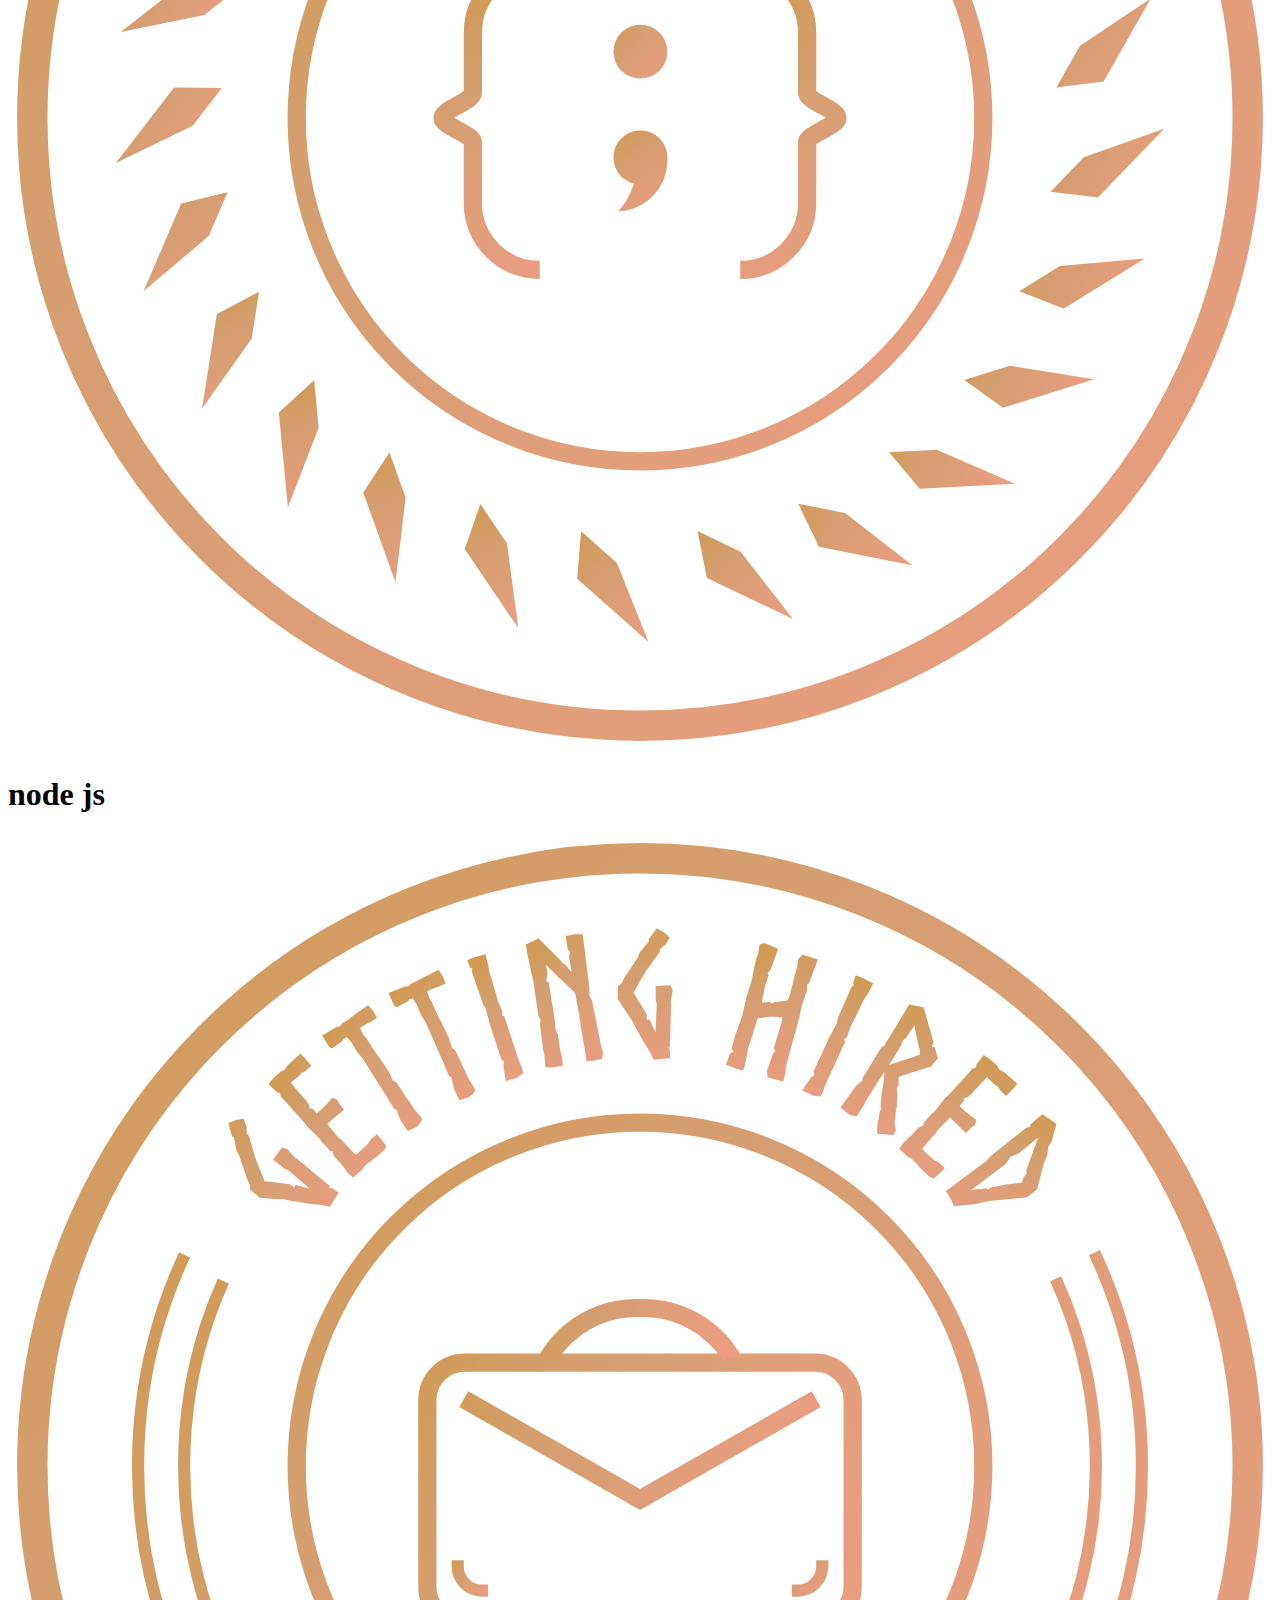
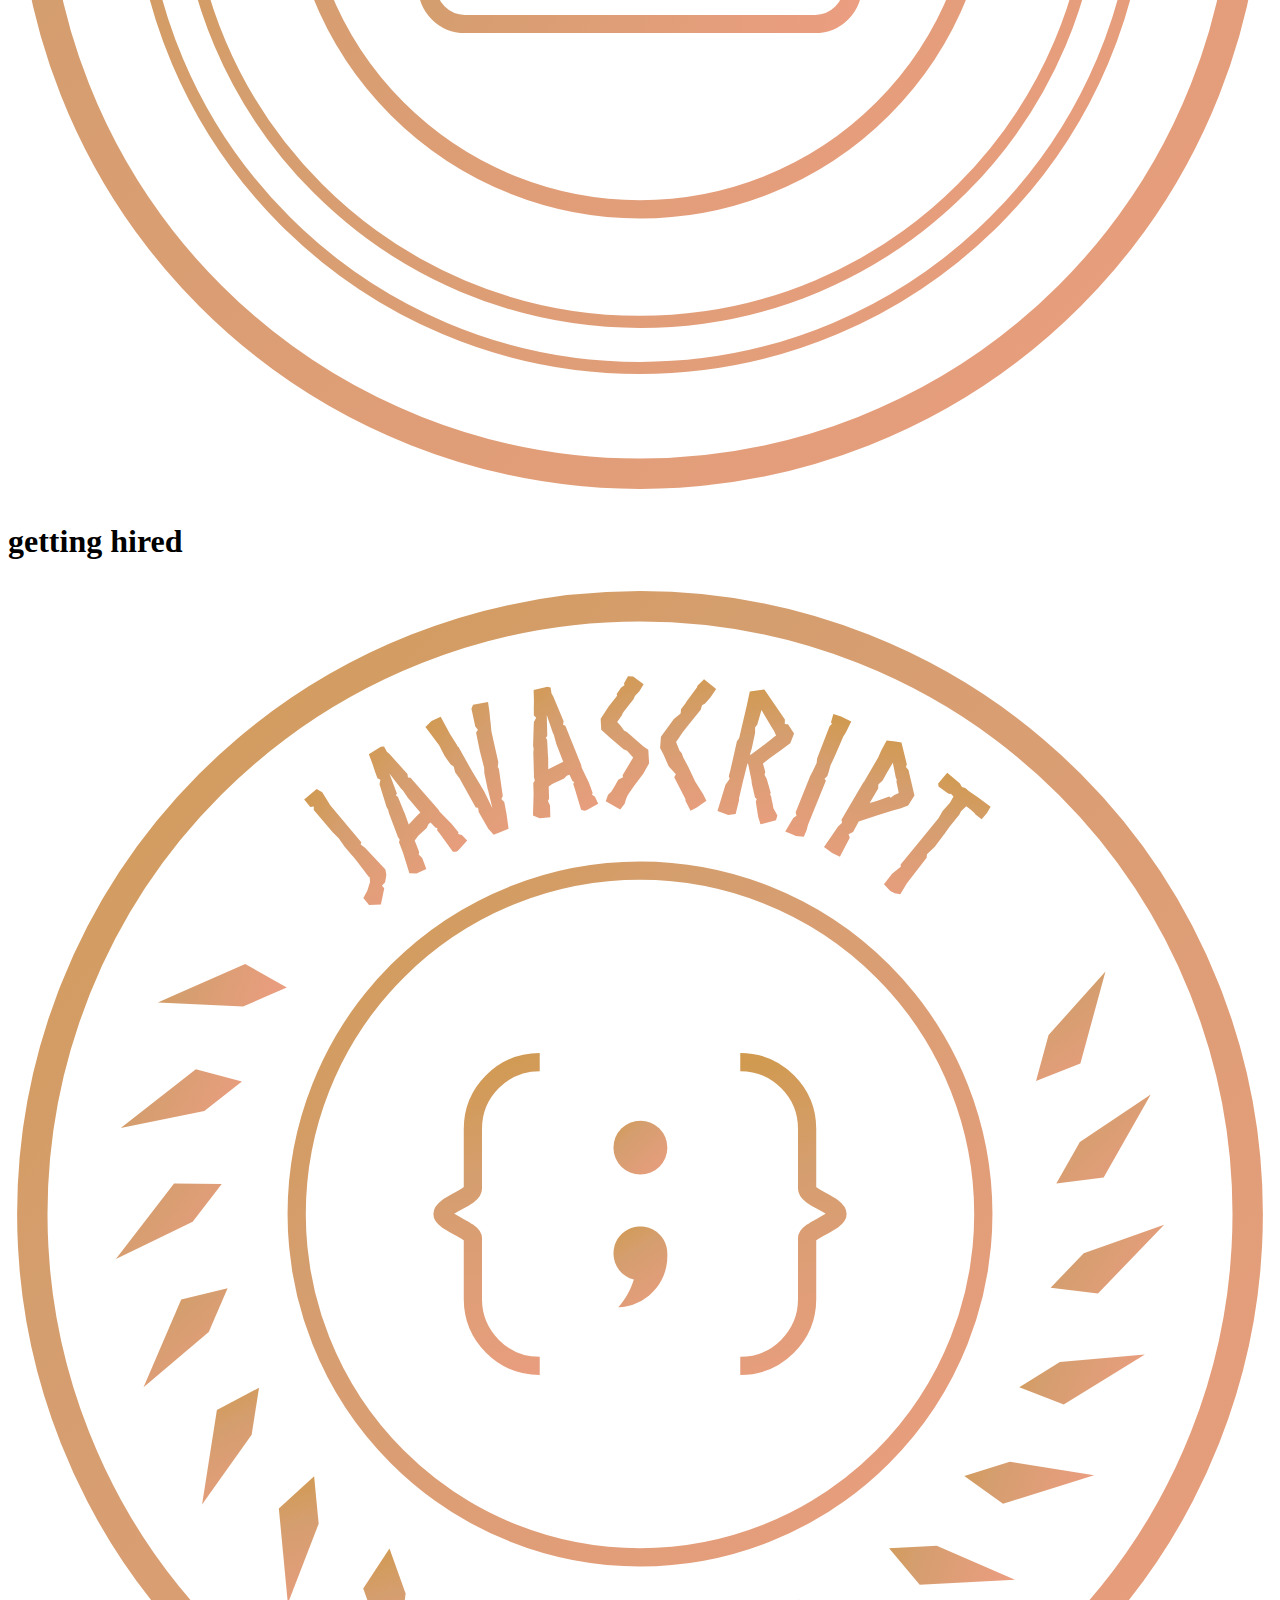
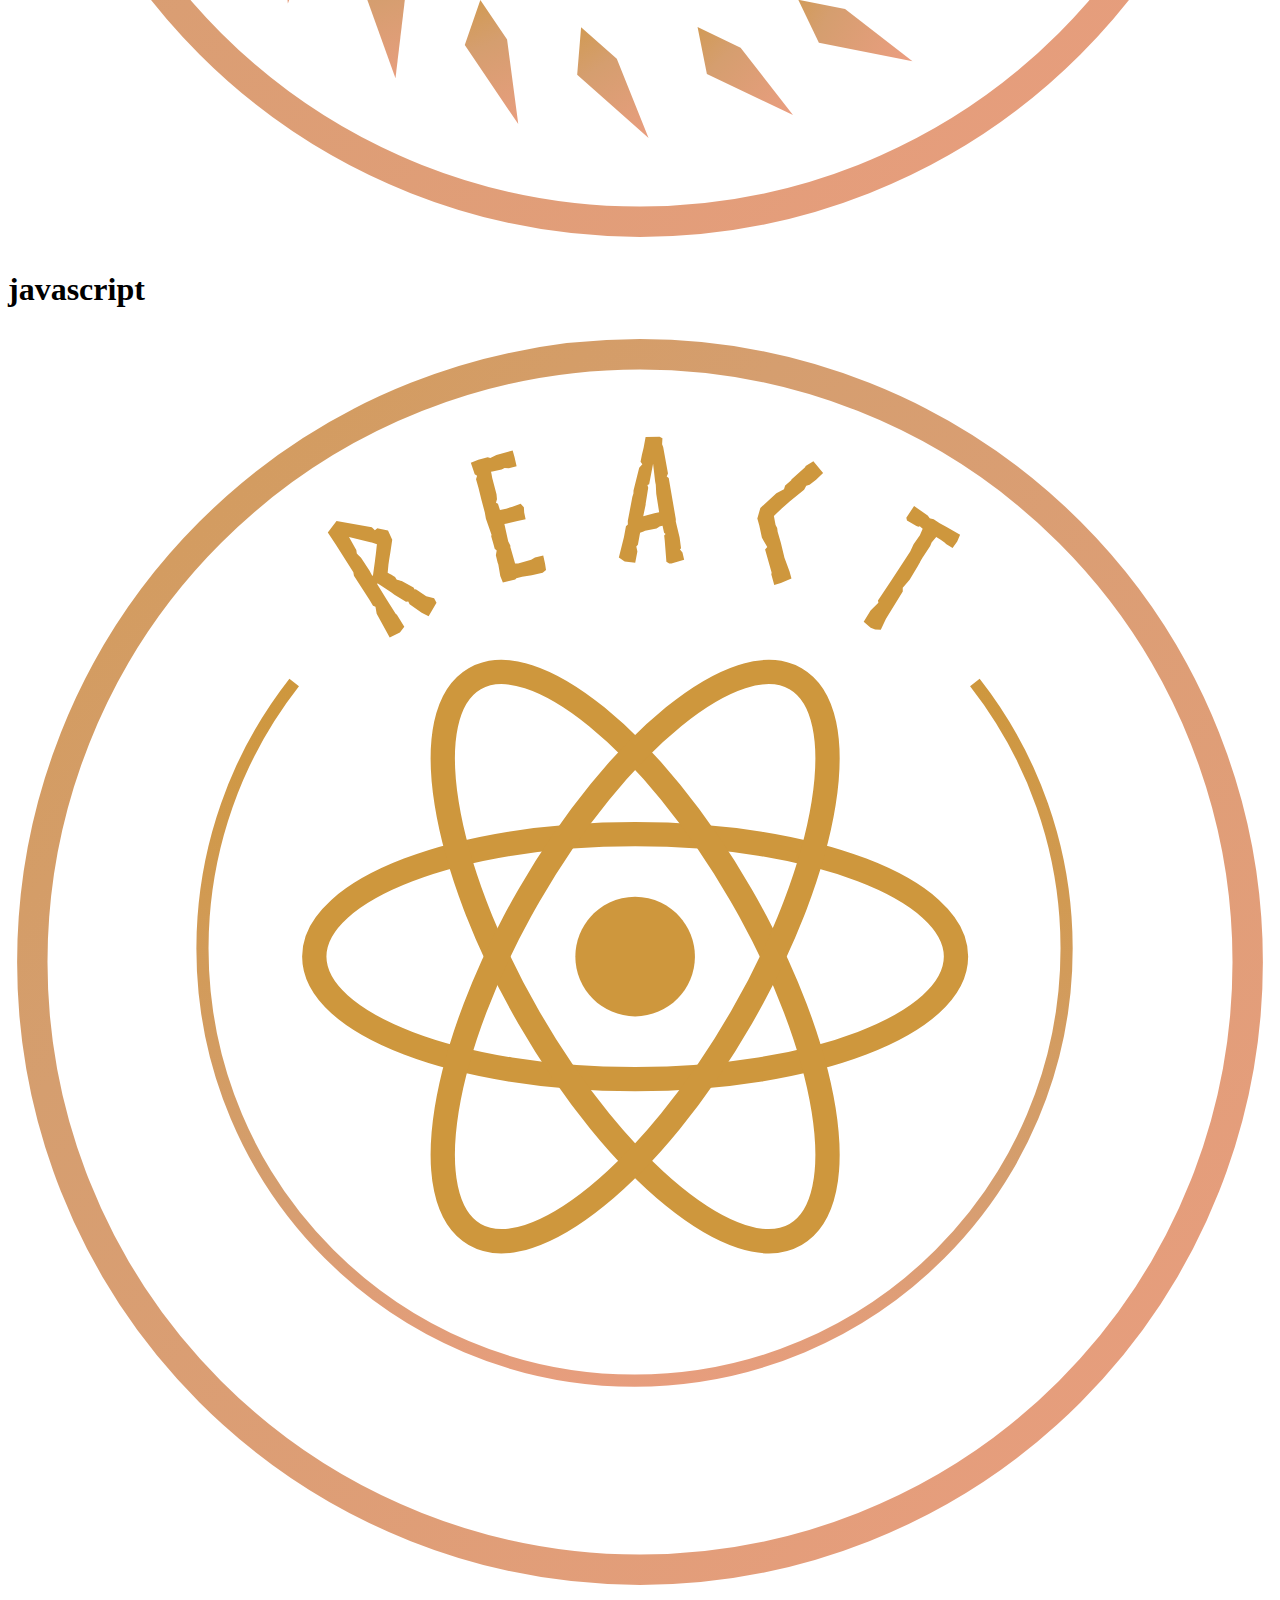
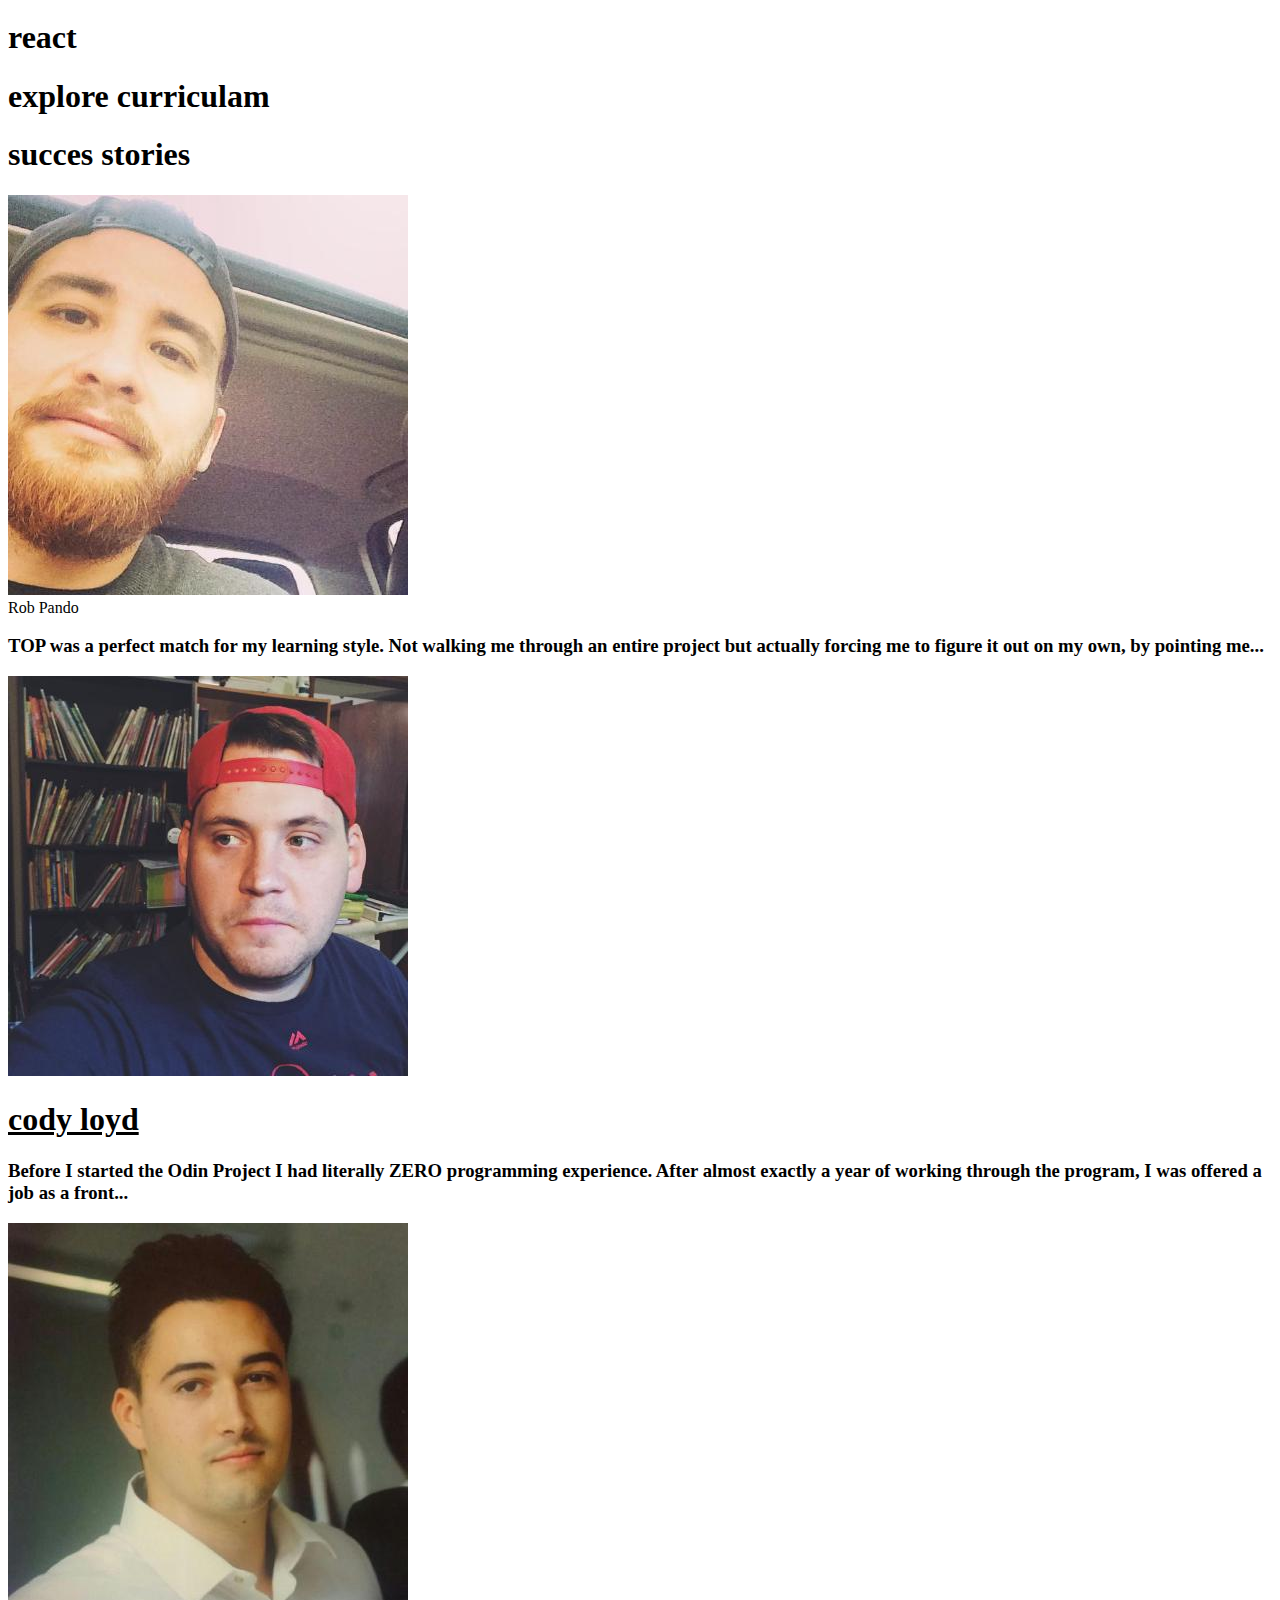
==== commit e2c4ab4f: "file added" ====
--- a/index.html
+++ b/index.html
@@ -129,8 +129,8 @@
           <img src="image/Your Career in Web Development Starts Here _ The Odin Project_files/badge-html-css-91bc8d9c7ebb2e2f73eeb302c38a92d9ba6f182301dbd1868d7198fcc8376aeb.svg">
        </div>
         <div class="ruby"><h1>intermediate html and css</h1></div>
-       </div>
-        <div class="imm text-center col-lg col-md-4 col-sm-12 mb-4">
+    </div>
+    <div class="imm text-center col-lg col-md-4 col-sm-12 mb-4">
       <div>
         <img src="image/Your Career in Web Development Starts Here _ The Odin Project_files/badge-html-css-91bc8d9c7ebb2e2f73eeb302c38a92d9ba6f182301dbd1868d7198fcc8376aeb.svg">
       </div>
@@ -140,7 +140,7 @@
       <div>
         <img src="image/Your Career in Web Development Starts Here _ The Odin Project_files/badge-javascript-626af7075a7914bc4f30bd941268ed883785c3fb29b3e9d023eb5ab6450353bb.svg">
       </div>
-      <div class="ruby"><h1>node js</h1></div>
+    <div class="ruby"><h1>node js</h1></div>
     </div>
     <div class="imm text-center col-lg col-md-4 col-sm-12 mb-4">
      <div>
@@ -160,6 +160,121 @@
     </div>
    <div class="ruby"><h1>react</h1></div>
    </div>
+   </div>
+   </div>
+   <div class="ank text-center-fluid" pb-4>
+    <h1 class="btn btn-outline-secondary">explore curriculam</h1>
+
+   </div>
+   </div>
+   <div class="container-fluid">
+    <h1 class="rcb pt-5">succes stories</h1>
+    <div class="row ms-5 therow">
+      <div class="imm col-lg-6 col-md-6 col-sm-12 ">
+        <div class="row therob">
+          <div class="col-lg-2 col-md-2 col-sm-2 pf">
+            <div>
+              <img src="image/Your Career in Web Development Starts Here _ The Odin Project_files/rob_pando-6f356379c151a50217e4e81a67f3c22bfba6a759264669aeabfd239701568f63.jpg">
+            </div>
+          </div>
+          <div class="col-lg-10 col-md-10 col-sm-10 pb-5">
+            <div class="rob">
+              <h1<U>Rob Pando</U></h1>
+              <h3>TOP was a perfect match for my learning style. Not walking me through an entire project but actually forcing me to figure it out on my own, by pointing me...</h3>
+            </div>
+          </div>
+        </div>
+      </div>
+      <div class="imm col-lg-6 col-md-6 col-sm-12 ">
+        <div class="row ms-5 therob">
+          <div class="col-lg-2 col-md-2 col-sm-2 pf">
+            <div>
+              <img src="image/Your Career in Web Development Starts Here _ The Odin Project_files/cody_loyd-c885053caab6e551611a18df724fb6b9c8f3a4548668048be0759a8b6d7e74bb.jpg">
+            </div>
+          </div>
+          <div class="col-lg-10 col-md-10 col-sm-10 pb-5">
+            <div class="rob">
+              <h1><U>cody loyd</U></h1>
+              <h3>Before I started the Odin Project I had literally ZERO programming experience. After almost exactly a year of working through the program, I was offered a job as a front...</h3>
+        </div>
+      </div>
+    </div>
+   </div>
+   <div class="imm col-lg-6 col-md-6 col-sm-12 ">
+    <div class="row ms-5 therob">
+      <div class="col-lg-2 col-md-2 col-sm-2 pf">
+        <div>
+          <img src="image/Your Career in Web Development Starts Here _ The Odin Project_files/andrej_dragojevic-bcd48746a443efaac8fbebccac7ed0d1d946b331bbd01855cab5772d6ada86f5.jpg">
+        </div>
+      </div>
+      <div class="col-lg-10 col-md-10 col-sm-10 pb-5">
+        <div class="rob">
+          <h1><u>Andrej dragojevick</u></h1>
+          <h3>An incredible self-paced curriculum that consists of the best resources for learning programming on the web! It was an invaluable resource on my path to a becoming a software developer.</h3>
+        </div>
+      </div>
+    </div>
+   </div>
+   <div class="imm col-lg-6 col-md-6 col-sm-12 ">
+    <div class="row ms-5 therob">
+      <div class="col-lg-2 col-md-2 col-sm-2 pf">
+        <div>
+          <img src="image/Your Career in Web Development Starts Here _ The Odin Project_files/skip-ee50be4677383781878c07fa0c6cf523e6151f4988b67b9e8e6666fa12381a0a.jpg">
+        </div>
+        <div class="col-lg-10 col-md-10 col-sm-10 pb-5">
+          <div class="rob">
+            <h1><u>Skip jipson</u></h1>
+            <h3>Before I found The Odin Project I had very little direction with my learning, jumping from topic to topic then trying to piece things together as I went. Having this..</h3>
+          </div>
+        </div>
+      </div>
+    </div>
+   </div>
+   <h5 class="read"><u>read more successfull stories</u></h5>
+    </div>
+    <div class="last">
+      <div class="pb-4">
+        <h1 class="sprt">support us</h1>
+        <h3 class="hhh">The Odin Project is funded by the community. Join us in empowering learners </h3>
+        <h3 class="hhh">around the globe by supporting The Odin Project!</h3>
+      </div>
+      <div class="row thelast">
+        <div class="col-lg-6 col-md-6 col-sm-6 lmo">
+          <h1 class="btn btn-outline-secondary">Learn More</h1>
+        </div>
+        <div class="col-lg-6 col-md-6 col-sm-6 lmo">
+          <h1 class="btn btn-outline-secondary">Donate Now</h1>
+        </div>
+      </div>
+      <div class="row final">
+        <div class="col-lg-4">
+          <img src="7cb00ede-e0c2-45e5-8d77-95d815a34350.jpeg">
+          <h1 class="d-inline">THE ODIN PROJECT</h1>
+          <P>High quality coding education maintained by an open source community.</P>
+          <img src="">
+          <img src="">
+          <img src="">
+        </div>
+          <div class="col-lg-2">
+          <h1>about</h1>
+          <p>about</p>
+          <p>blog</p>
+          <p>sucess stories</p>
+        </div>
+        <div class="col-lg-2">
+          <h1>guides</h1>
+          <p>communit guides</p>
+          <p>installation guides</p>
+        </div>
+        <div class="col-lg-2">
+          <h1>legal</h1>
+          <p>terms</p>
+          <p>privacy</p>
+        </div>
+      </div>
+    </div>
+
+
 
     </body>
 </html>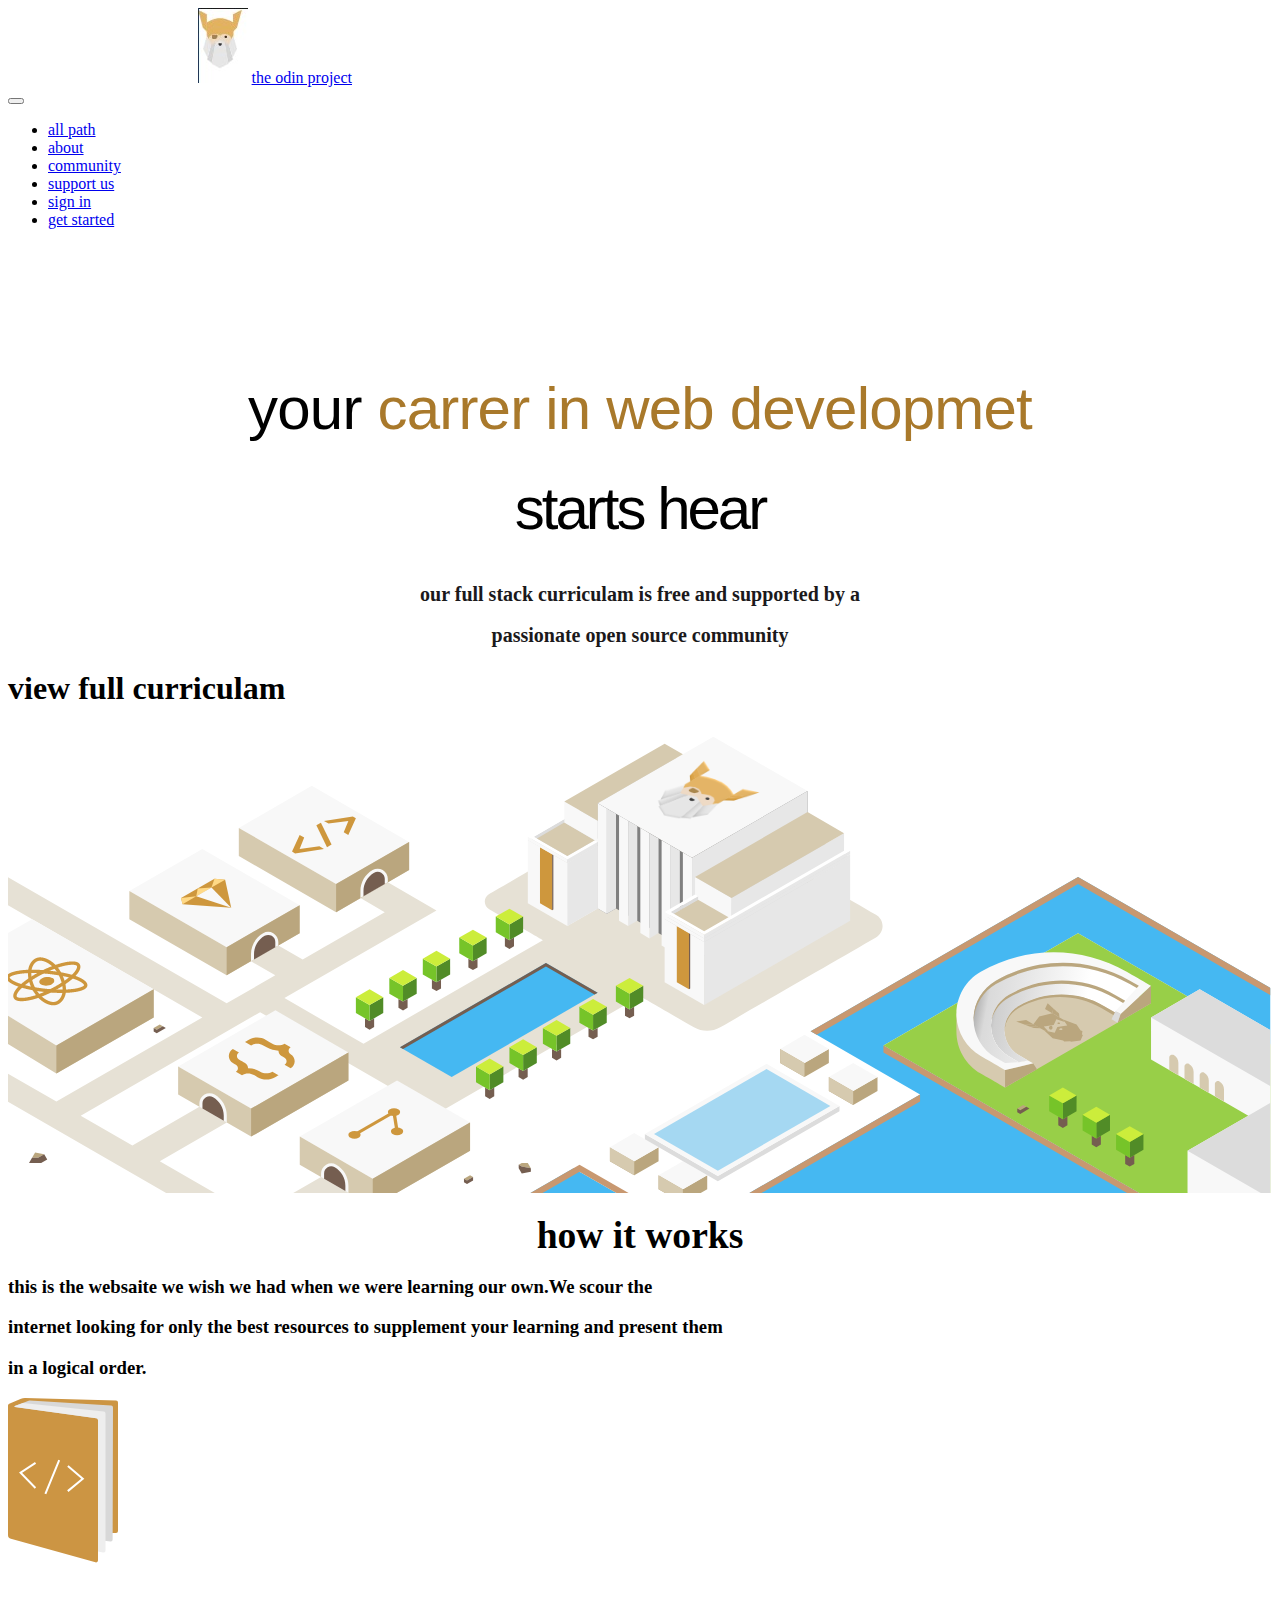
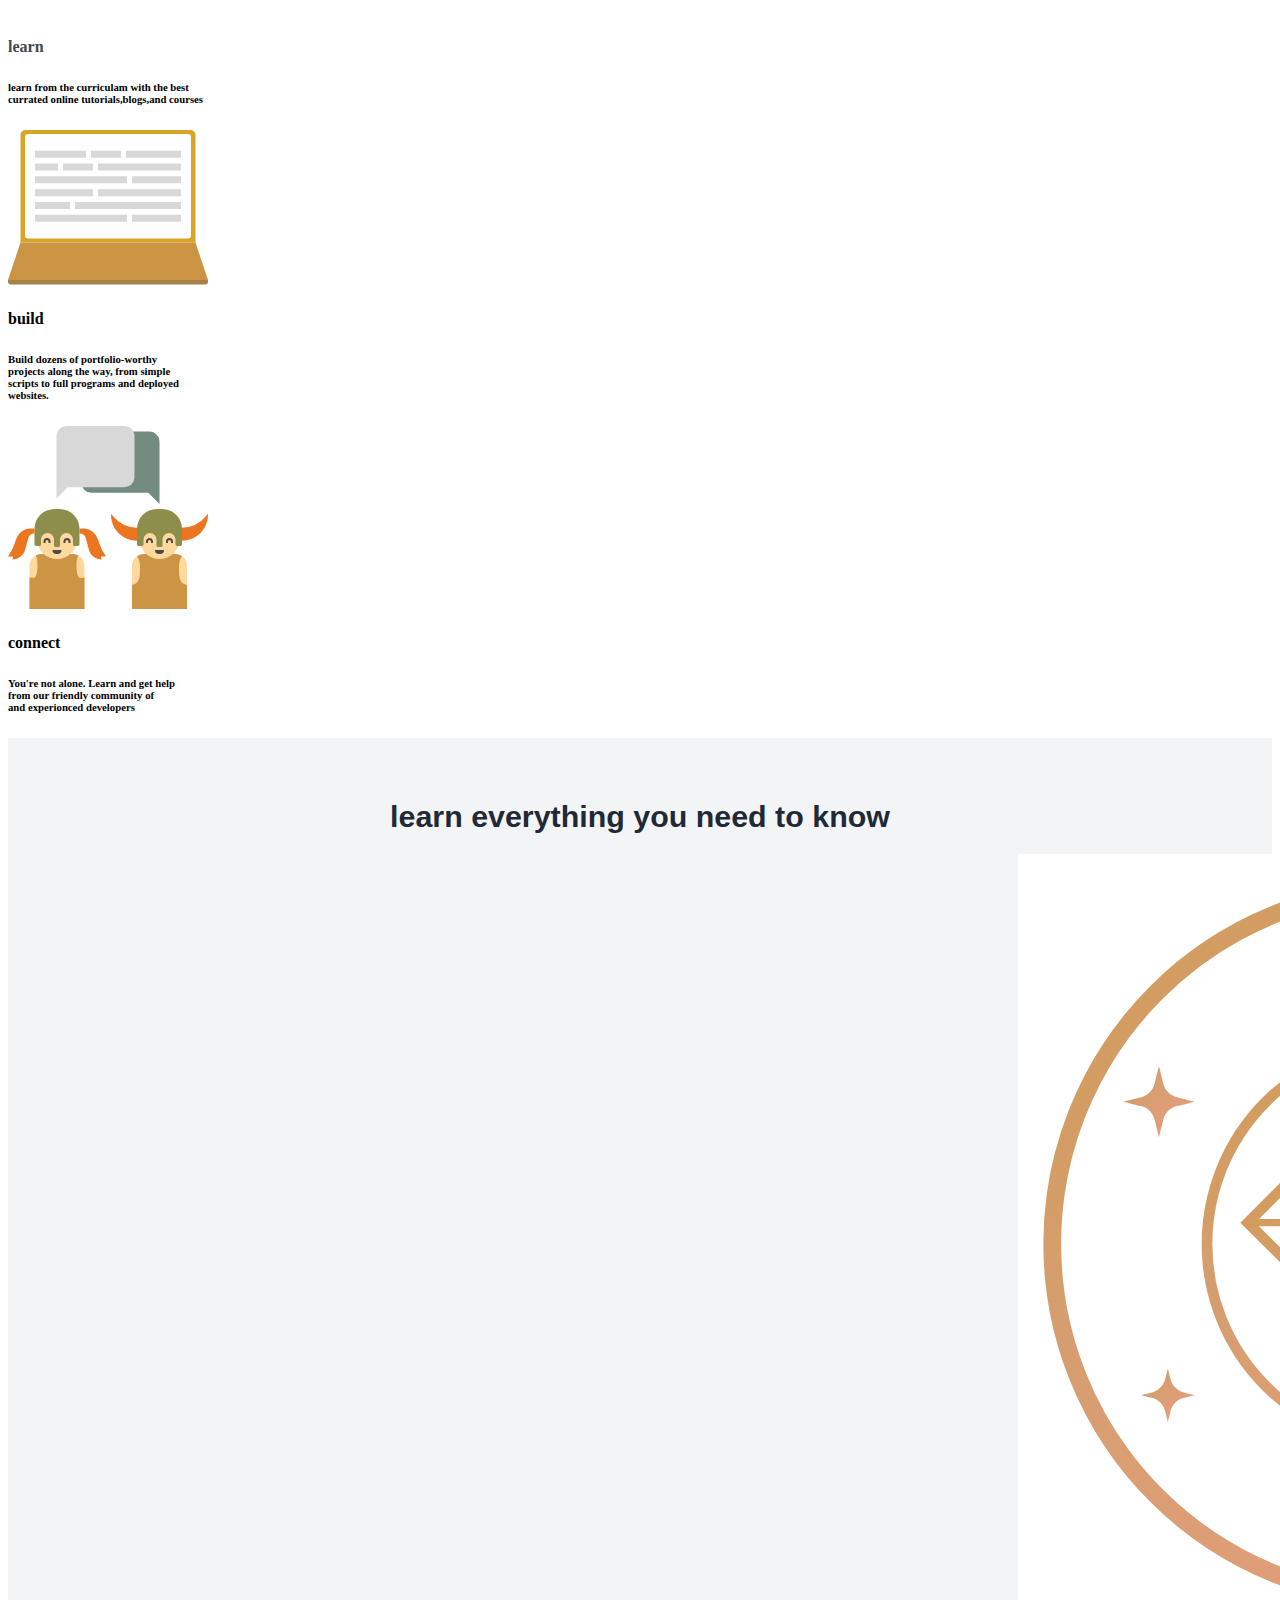
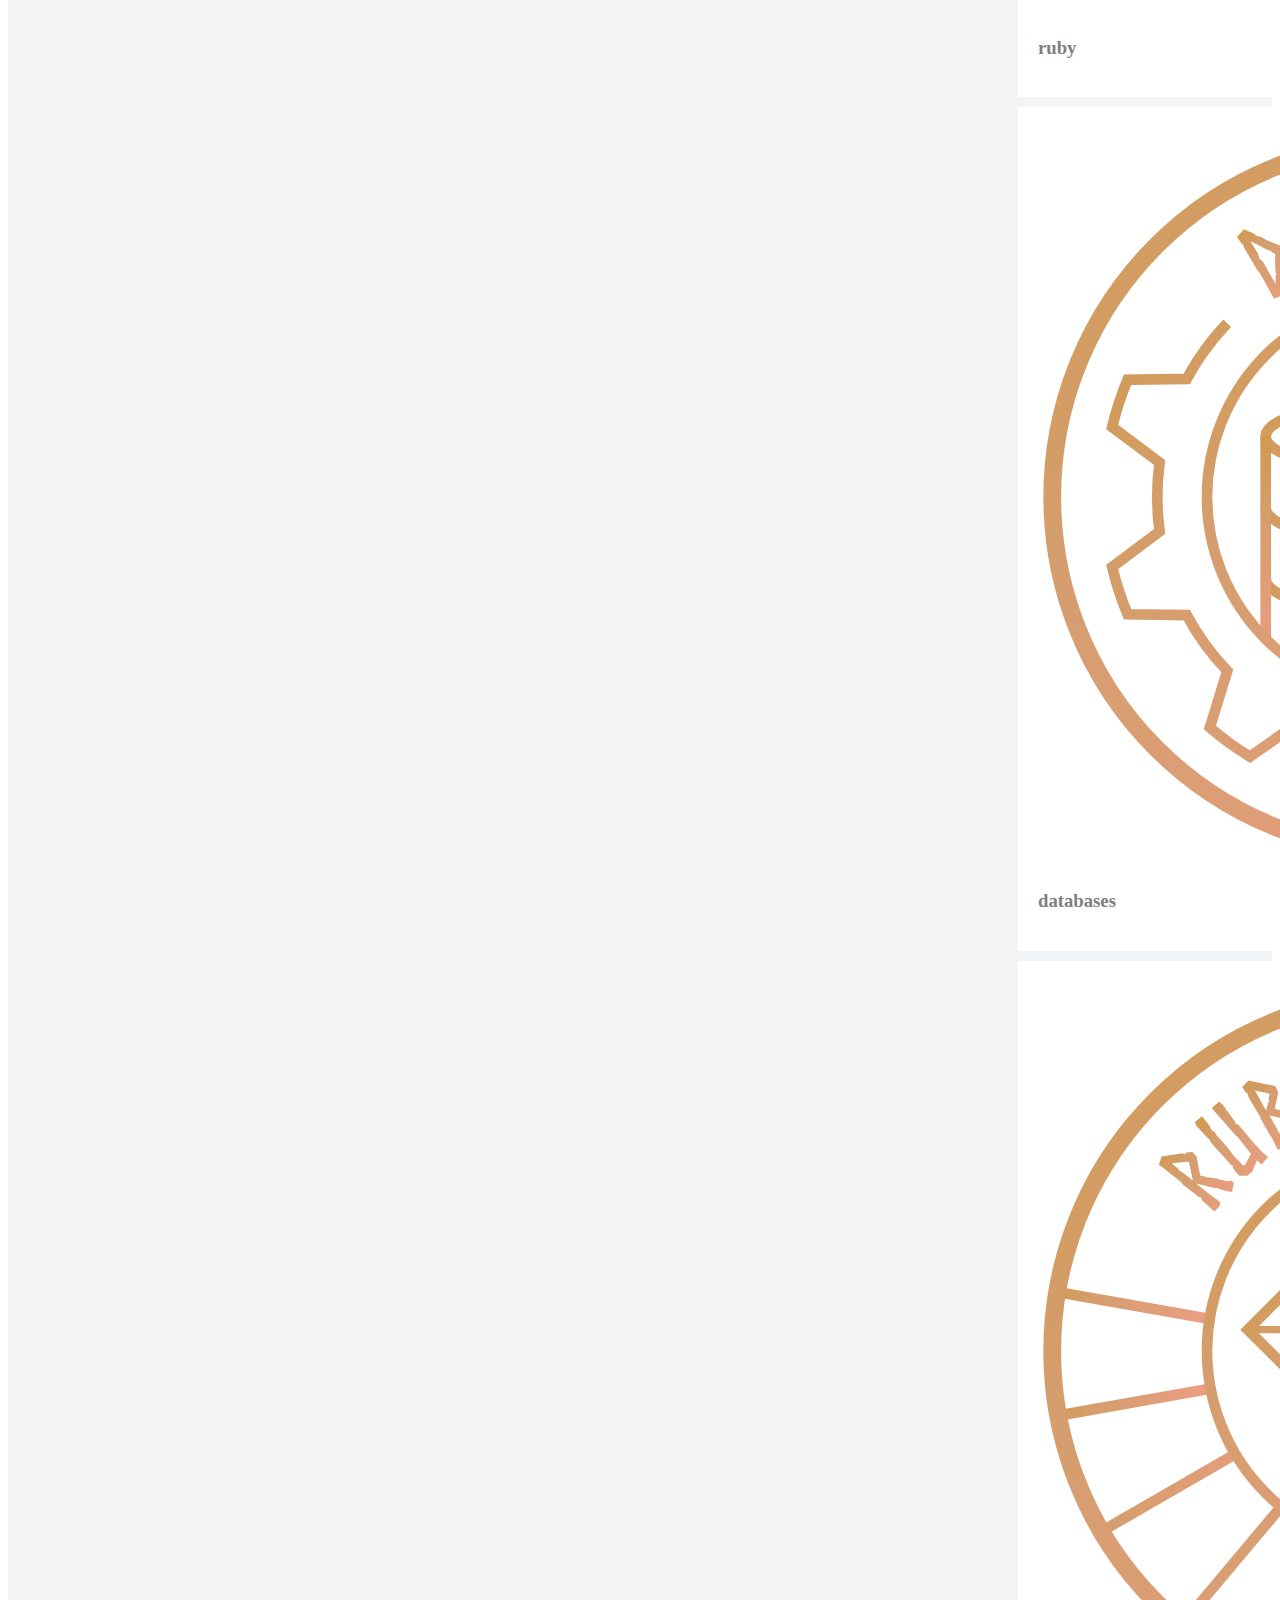
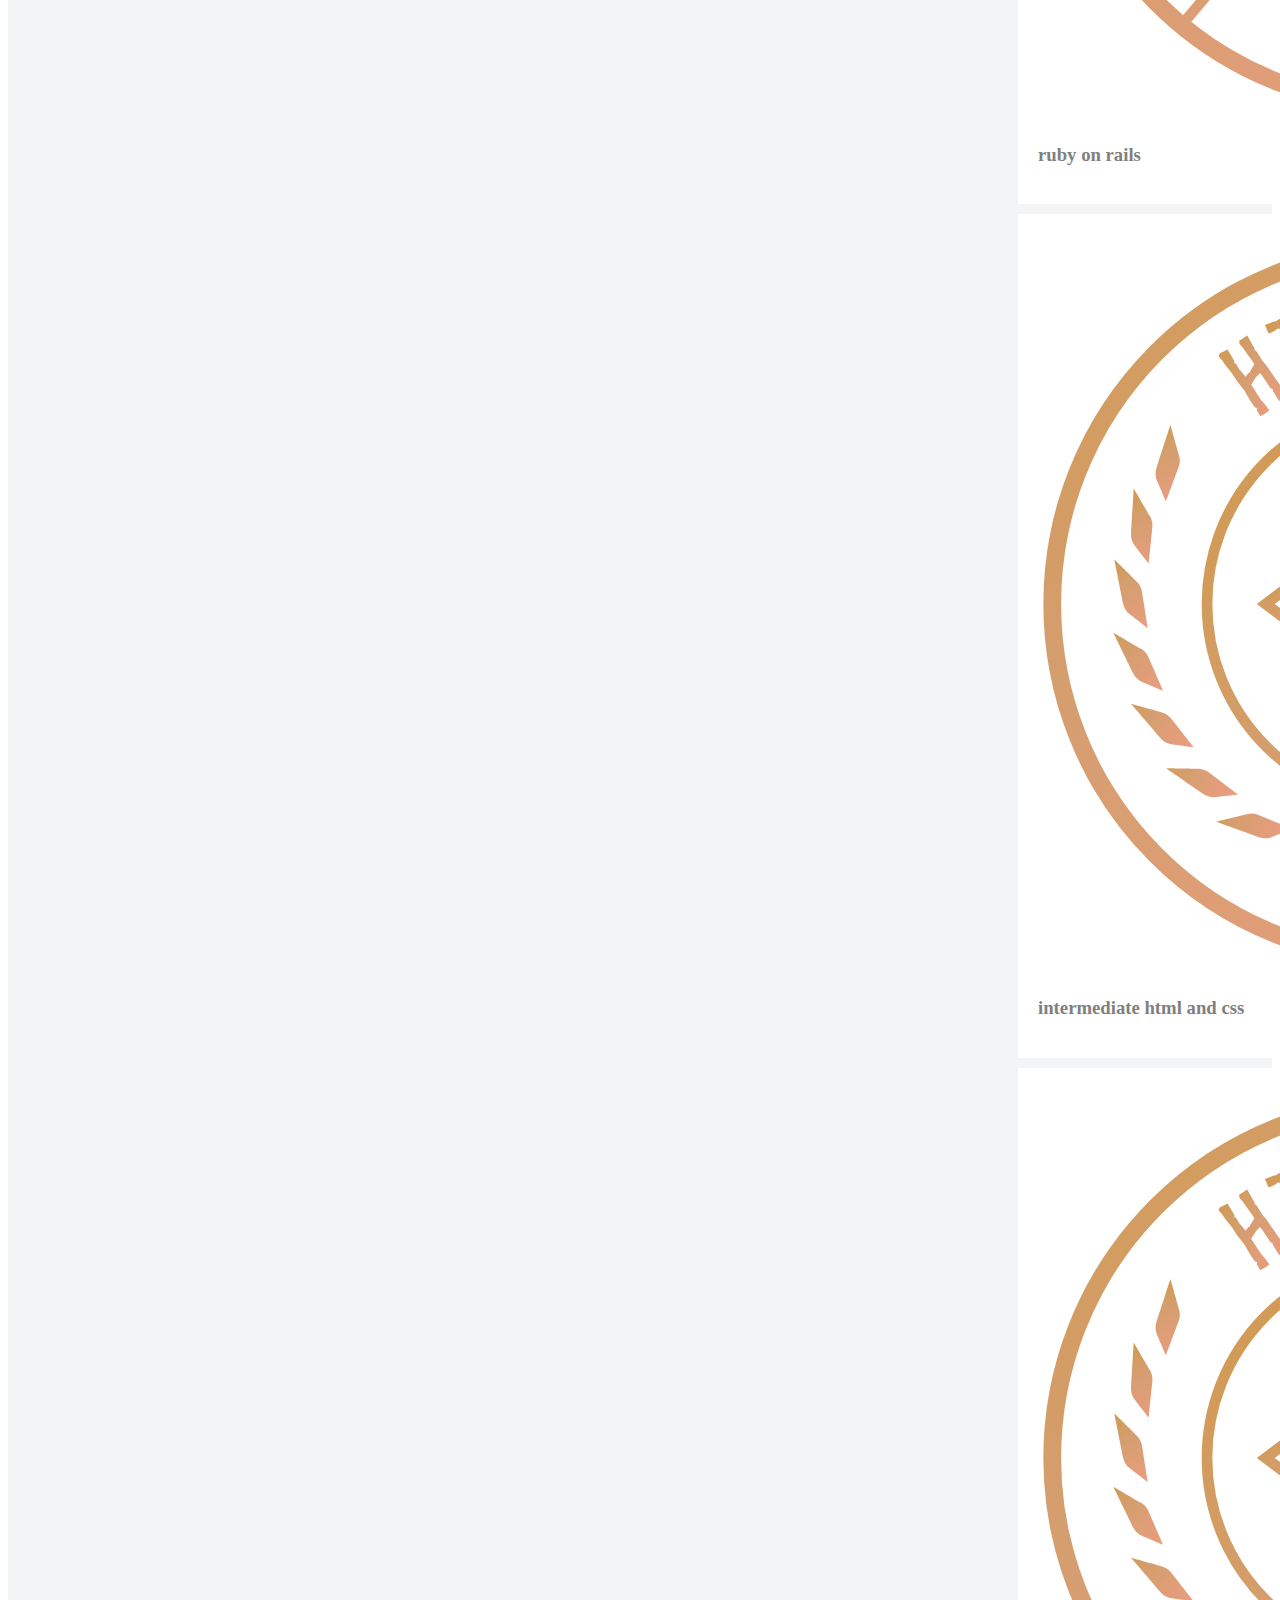
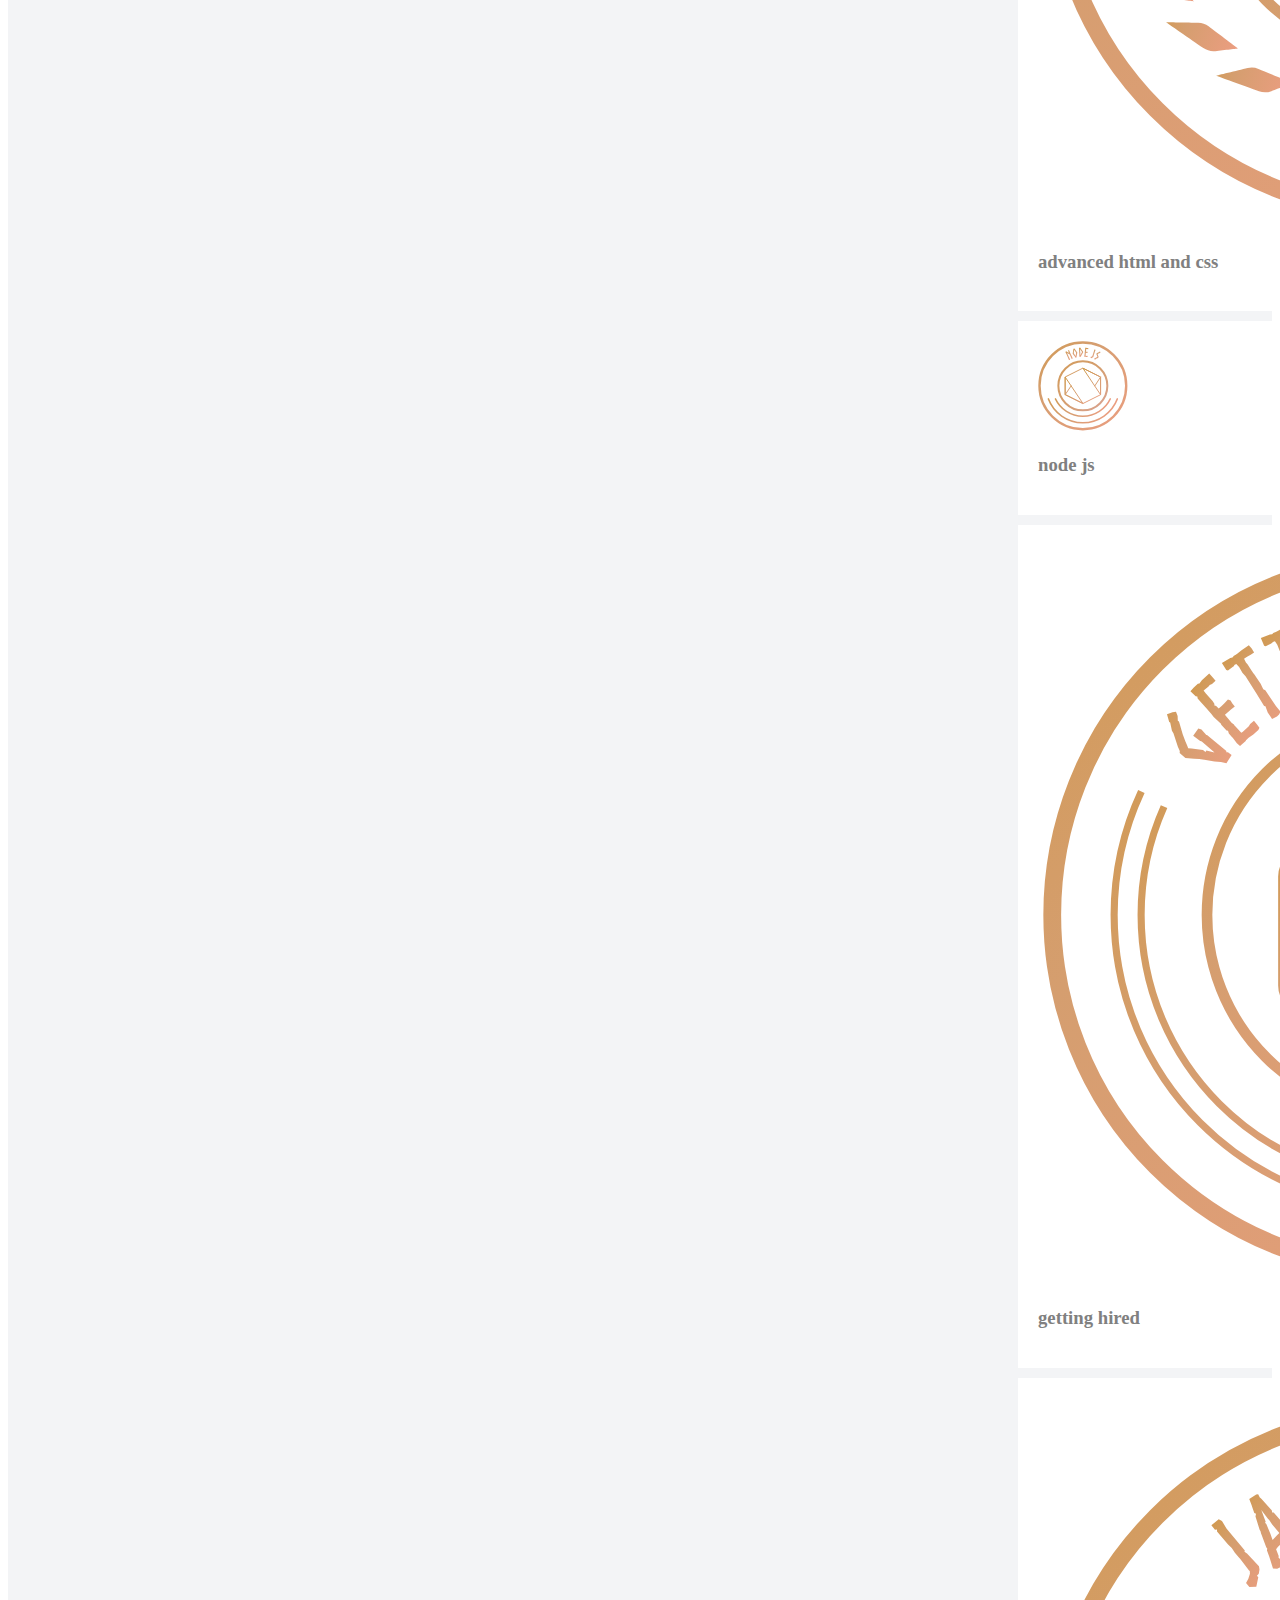
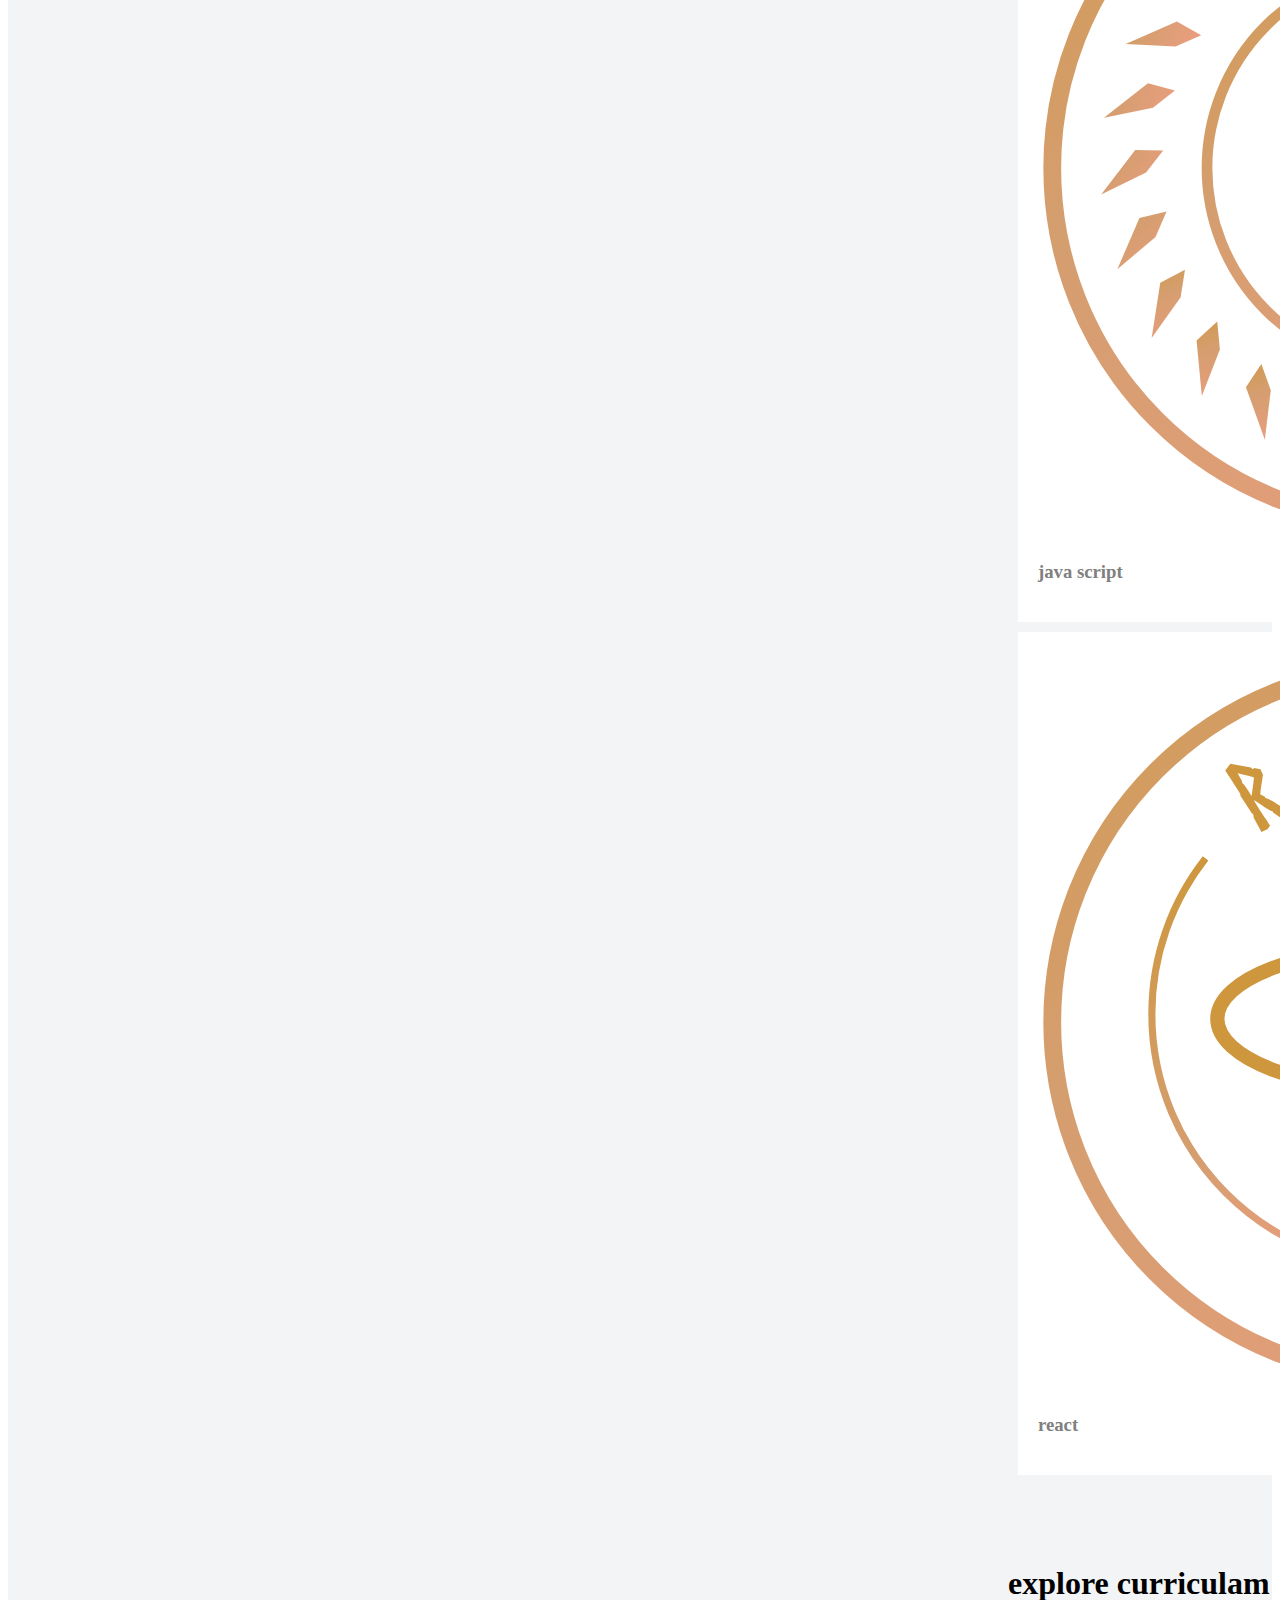
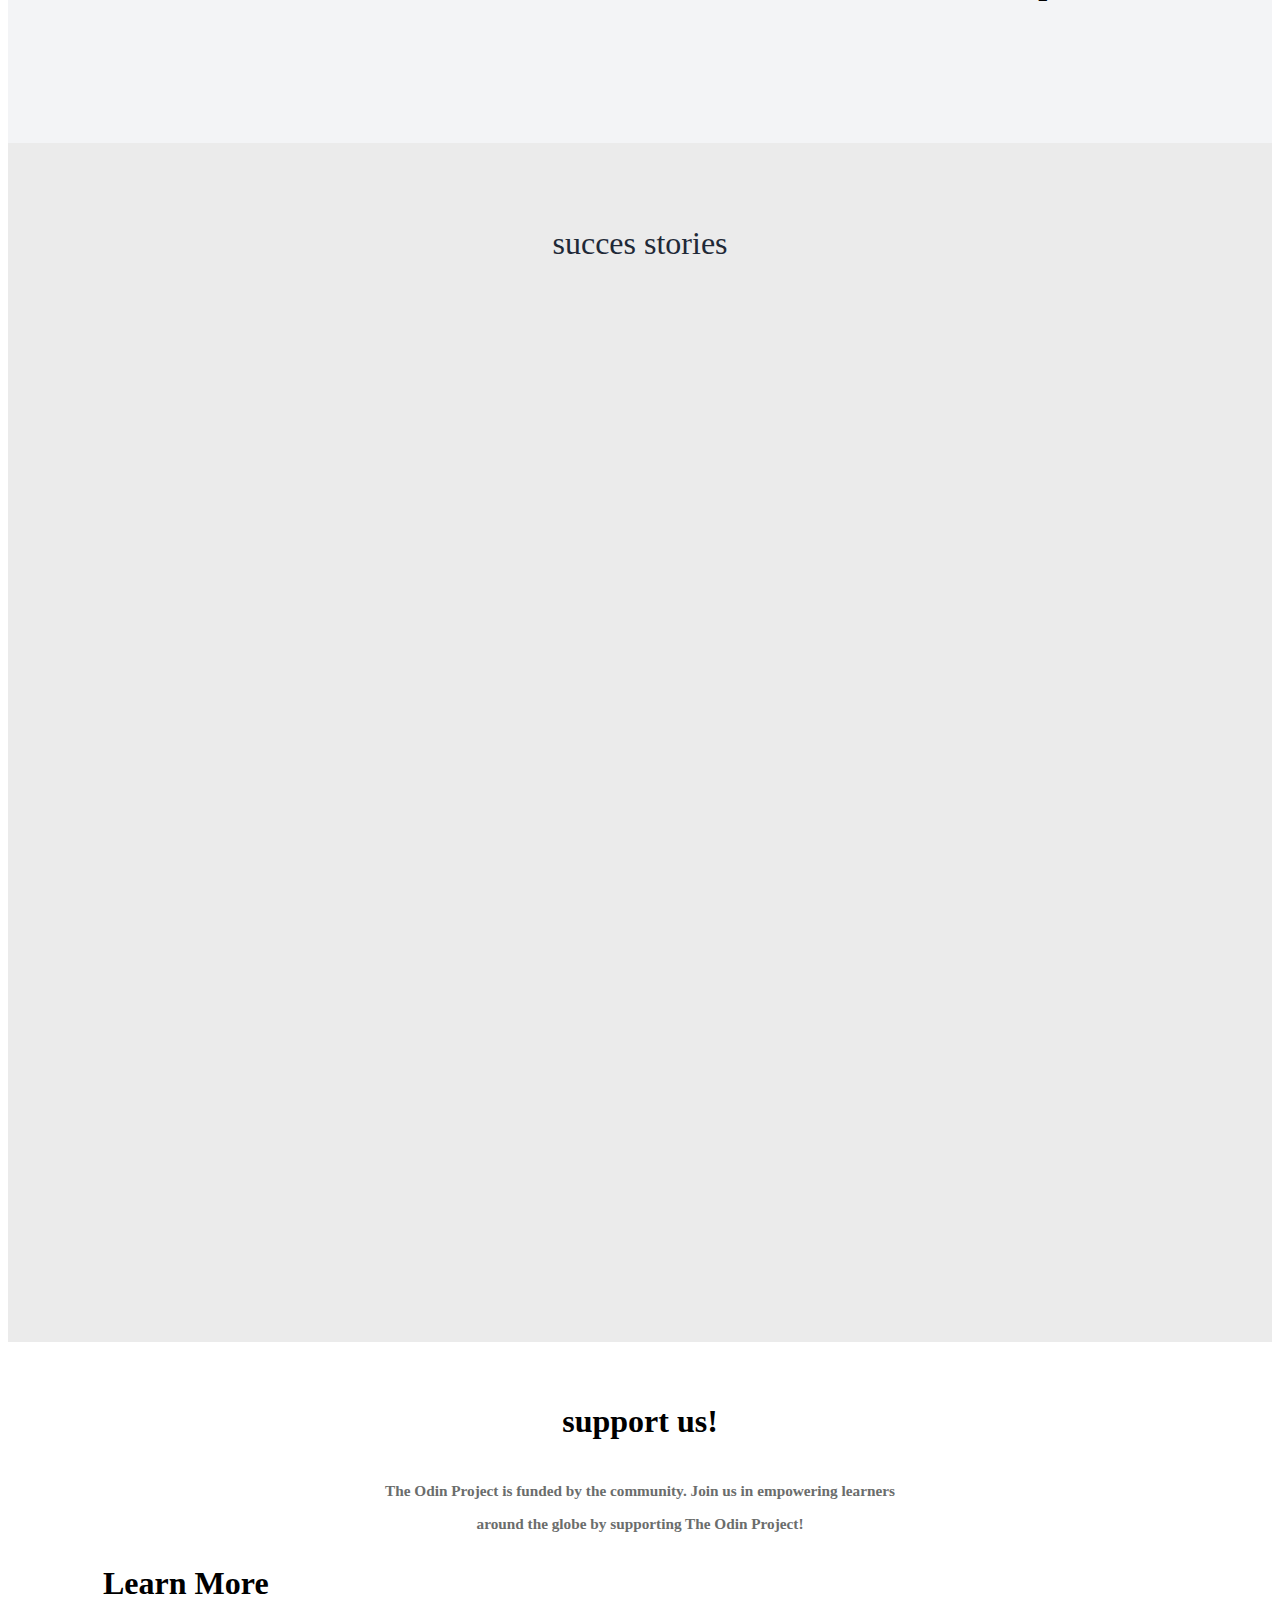
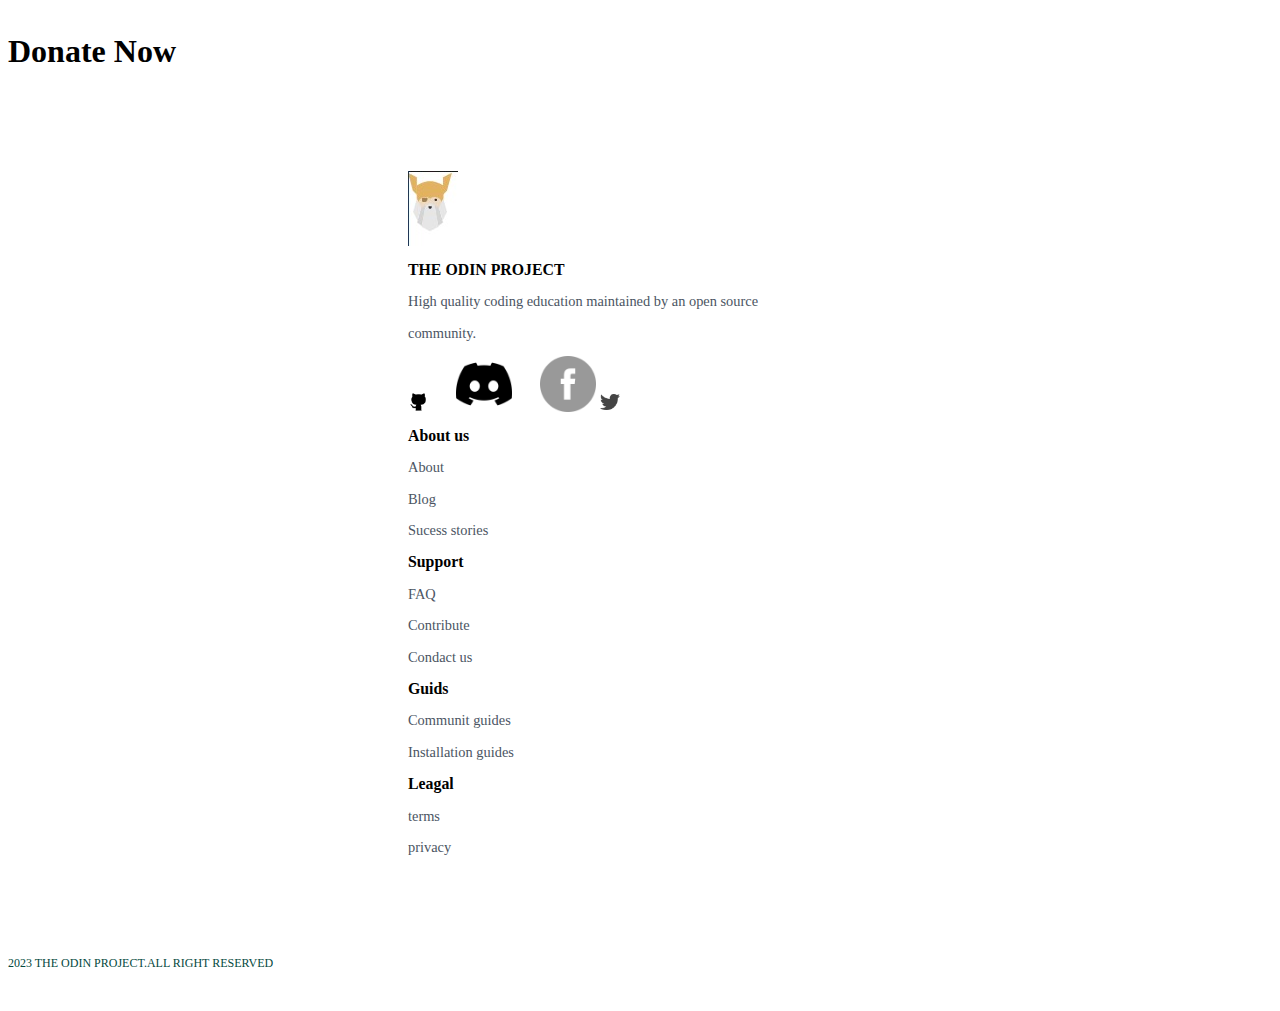
==== commit 1585b3a1: "file added" ====
--- a/index.html
+++ b/index.html
@@ -99,180 +99,212 @@
                   </div>
               </div>
            </div>
-          <div class=" container-fluid bg-light pt-5">
+          <div class=" ktm container-fluid ">
             <div class="eight my-5">
           <h1>learn everything you need to know</h1>
               </div>
               <!--cards-->
             <div class="container">
              <div class="row m-auto therow">
-              <div class="imm text-center col-lg-4 col-md-4 col-sm-12 mb-4">
-               <div>
-                <img src="image/Your Career in Web Development Starts Here _ The Odin Project_files/badge-ruby-d91c1849066ed424531394e9d693dd99aaef49bcee15a96f462a1ae54c359af0.svg">
-               </div>
-              <div class="ruby"><h1>ruby</h1></div>
+              <div class=" text-center col-lg-4 col-md-4 col-sm-12 ">
+               <div class="imm">
+                <img class="w-100" src="image/Your Career in Web Development Starts Here _ The Odin Project_files/badge-ruby-d91c1849066ed424531394e9d693dd99aaef49bcee15a96f462a1ae54c359af0.svg">
+                <div class="ruby"><h3>ruby</h3></div>
+              </div>
+            
              </div>
-             <div class="imm text-center col-lg-4 col-md-4 col-sm-12 mb-4">
-            <div>
-              <img src="image/Your Career in Web Development Starts Here _ The Odin Project_files/badge-database-feffd1ceb24267152793e33ea95e98ffeb3d203fd62d77302ac165dcfc421349.svg">
-            </div>
-          <div class="ruby"><h1>databases</h1></div>
-          </div>
-        <div class="imm text-center col-lg-4 col-md-4 col-sm-12 mb-4">
+             <div class=" text-center col-lg-4 col-md-4 col-sm-12 ">
+            <div class="imm">
+              <img class="w-100" src="image/Your Career in Web Development Starts Here _ The Odin Project_files/badge-database-feffd1ceb24267152793e33ea95e98ffeb3d203fd62d77302ac165dcfc421349.svg">
+              <div class="ruby"><h3>databases</h3></div>
+            </div>
+          
+          </div>
+        <div class=" text-center col-lg-4 col-md-4 col-sm-12">
+          <div class="imm">
+          <img class="w-100" src="image/Your Career in Web Development Starts Here _ The Odin Project_files/badge-ruby-on-rails-0100b2e2593cbeb4d87e92e9fc9930448581ef43b8ab175d5cfef2b6e7e3f29c.svg">
+          <div class="ruby"><h3>ruby on rails</h3></div>
+        </div>
+     
+     </div>
+     <div class=" text-center col-lg-4 col-md-4 col-sm-12 ">
+      <div class="imm">
+          <img class="w-100" src="image/Your Career in Web Development Starts Here _ The Odin Project_files/badge-html-css-91bc8d9c7ebb2e2f73eeb302c38a92d9ba6f182301dbd1868d7198fcc8376aeb.svg">
+        <div class="ruby"><h3>intermediate html and css</h3></div>
+        </div>
+     </div>
+    <div class="text-center col-lg-4 col-md-4 col-sm-12 ">
+      <div class="imm">
+         <img class="w-100" src="image/Your Career in Web Development Starts Here _ The Odin Project_files/badge-html-css-91bc8d9c7ebb2e2f73eeb302c38a92d9ba6f182301dbd1868d7198fcc8376aeb.svg">
+       <div class="ruby"><h3>advanced html and css</h3></div>
+   </div>
+    </div>
+   <div class="text-center col-lg-4 col-md-4 col-sm-12 ">
+    <div class="imm">
+       <img class="w-100" src="image/Your Career in Web Development Starts Here _ The Odin Project_files/badge-nodejs-1432a58382afd13f5bf55d4e5eda07244a3aa5fae9cee98ea034f17d6a09d503.svg">
+     <div class="ruby"><h3>node js</h3></div>
+ </div>
+  </div>
+ <div class="text-center col-lg-4 col-md-4 col-sm-12 ">
+  <div class="imm">
+     <img class="w-100" src="image/Your Career in Web Development Starts Here _ The Odin Project_files/badge-getting-hired-03b3463749a1cd7dd5358c585b0c35c2878bbde91aa0800f641992eeb69f7c66.svg">
+   <div class="ruby"><h3>getting hired</h3></div>
+</div>
+ </div>
+<div class="text-center col-lg-4 col-md-4 col-sm-12 ">
+  <div class="imm">
+     <img class="w-100" src="image/Your Career in Web Development Starts Here _ The Odin Project_files/badge-javascript-626af7075a7914bc4f30bd941268ed883785c3fb29b3e9d023eb5ab6450353bb.svg">
+
+   <div class="ruby"><h3>java script</h3></div>
+  </div>
+</div>
+<div class="text-center col-lg-4 col-md-4 col-sm-12 ">
+  <div class="imm">
+     <img class="w-100" src="image/Your Career in Web Development Starts Here _ The Odin Project_files/badge-react-4cd6defd0e1da28f1472b5f7352442f559ea52d66a5eee77c7773f05d5da6e2c.svg">
+   <div class="ruby"><h3>react</h3></div>
+</div>
+</div>
+<div class="ank text-center pb-4">
+  <h1 class="btn btn-outline-secondary">explore curriculam</h1>
+
+ </div>
+
+
+
+    
+   </div>
+</div>
+   </div>
+   
+   <div class=" rc container-fluid">
+    <h1 class="rcb pt-5">succes stories</h1>
+      <div class="row ms-5 therow">
+      <div class="imn col-lg-6 col-md-6 col-sm-12 ">
+      <div class="row therob">
+      <div class="col-lg-2 col-md-2 col-sm-2 pf">
+      <div>
+      <img src="image/Your Career in Web Development Starts Here _ The Odin Project_files/rob_pando-6f356379c151a50217e4e81a67f3c22bfba6a759264669aeabfd239701568f63.jpg">
+      </div>
+      </div>
+          <div class="col-lg-10 col-md-10 col-sm-10 pb-5">
+          <div class="rob">
+          <h1<U>Rob Pando</U></h1>
+          <h3>TOP was a perfect match for my learning style. Not walking me through an entire project but actually forcing me to figure it out on my own, by pointing me...</h3>
+          </div>
+          </div>
+        </div>
+        <div class="imn col-lg-6 col-md-6 col-sm-12 ">
+          <div class="row ms-5 therob">
+            <div class="col-lg-2 col-md-2 col-sm-2 pf">
+              <div>
+                <img src="image/Your Career in Web Development Starts Here _ The Odin Project_files/cody_loyd-c885053caab6e551611a18df724fb6b9c8f3a4548668048be0759a8b6d7e74bb.jpg">
+              </div>
+            </div>
+            <div class="col-lg-10 col-md-10 col-sm-10 pb-5">
+              <div class="rob">
+                <h1><U>cody loyd</U></h1>
+                <h3>Before I started the Odin Project I had literally ZERO programming experience. After almost exactly a year of working through the program, I was offered a job as a front...</h3>
+          </div>
+        </div>
+      </div>
+     </div>
+     <div class="imn col-lg-6 col-md-6 col-sm-12 ">
+      <div class="row ms-5 therob">
+        <div class="col-lg-2 col-md-2 col-sm-2 pf">
           <div>
-          <img src="image/Your Career in Web Development Starts Here _ The Odin Project_files/badge-ruby-on-rails-0100b2e2593cbeb4d87e92e9fc9930448581ef43b8ab175d5cfef2b6e7e3f29c.svg">
-        </div>
-      <div class="ruby"><h1>ruby on rails</h1></div>
-     </div>
-     <div class="imm text-center col-lg-4 col-md-4 col-sm-12 mb-4">
-       <div>
-          <img src="image/Your Career in Web Development Starts Here _ The Odin Project_files/badge-html-css-91bc8d9c7ebb2e2f73eeb302c38a92d9ba6f182301dbd1868d7198fcc8376aeb.svg">
-       </div>
-        <div class="ruby"><h1>intermediate html and css</h1></div>
-    </div>
-    <div class="imm text-center col-lg col-md-4 col-sm-12 mb-4">
-      <div>
-        <img src="image/Your Career in Web Development Starts Here _ The Odin Project_files/badge-html-css-91bc8d9c7ebb2e2f73eeb302c38a92d9ba6f182301dbd1868d7198fcc8376aeb.svg">
-      </div>
-      <div class="ruby"><h1>advanced html and css</h1></div>
-    </div>
-    <div class="imm text-center col-lg col-md col-sm-12 mb-4">
-      <div>
-        <img src="image/Your Career in Web Development Starts Here _ The Odin Project_files/badge-javascript-626af7075a7914bc4f30bd941268ed883785c3fb29b3e9d023eb5ab6450353bb.svg">
-      </div>
-    <div class="ruby"><h1>node js</h1></div>
-    </div>
-    <div class="imm text-center col-lg col-md-4 col-sm-12 mb-4">
-     <div>
-       <img src="image/Your Career in Web Development Starts Here _ The Odin Project_files/badge-getting-hired-03b3463749a1cd7dd5358c585b0c35c2878bbde91aa0800f641992eeb69f7c66.svg">
-     </div>
-    <div class="ruby"><h1>getting hired</h1></div>
-    </div>
-    <div class="imm text-center col-lg col-md-4 col-sm-12 mb-4">
-    <div>
-       <img src="image/Your Career in Web Development Starts Here _ The Odin Project_files/badge-javascript-626af7075a7914bc4f30bd941268ed883785c3fb29b3e9d023eb5ab6450353bb.svg">
-    </div>
-    <div class="ruby"><h1>javascript</h1></div>
-    </div>
-    <div class="imm text-center col-lg col-md-4 col-sm-12 mb-4">
-    <div>
-       <img src="image/Your Career in Web Development Starts Here _ The Odin Project_files/badge-react-4cd6defd0e1da28f1472b5f7352442f559ea52d66a5eee77c7773f05d5da6e2c.svg">
-    </div>
-   <div class="ruby"><h1>react</h1></div>
-   </div>
-   </div>
-   </div>
-   <div class="ank text-center-fluid" pb-4>
-    <h1 class="btn btn-outline-secondary">explore curriculam</h1>
-
-   </div>
-   </div>
-   <div class="container-fluid">
-    <h1 class="rcb pt-5">succes stories</h1>
-    <div class="row ms-5 therow">
-      <div class="imm col-lg-6 col-md-6 col-sm-12 ">
-        <div class="row therob">
-          <div class="col-lg-2 col-md-2 col-sm-2 pf">
-            <div>
-              <img src="image/Your Career in Web Development Starts Here _ The Odin Project_files/rob_pando-6f356379c151a50217e4e81a67f3c22bfba6a759264669aeabfd239701568f63.jpg">
-            </div>
-          </div>
-          <div class="col-lg-10 col-md-10 col-sm-10 pb-5">
-            <div class="rob">
-              <h1<U>Rob Pando</U></h1>
-              <h3>TOP was a perfect match for my learning style. Not walking me through an entire project but actually forcing me to figure it out on my own, by pointing me...</h3>
-            </div>
-          </div>
-        </div>
-      </div>
-      <div class="imm col-lg-6 col-md-6 col-sm-12 ">
-        <div class="row ms-5 therob">
-          <div class="col-lg-2 col-md-2 col-sm-2 pf">
-            <div>
-              <img src="image/Your Career in Web Development Starts Here _ The Odin Project_files/cody_loyd-c885053caab6e551611a18df724fb6b9c8f3a4548668048be0759a8b6d7e74bb.jpg">
-            </div>
-          </div>
-          <div class="col-lg-10 col-md-10 col-sm-10 pb-5">
-            <div class="rob">
-              <h1><U>cody loyd</U></h1>
-              <h3>Before I started the Odin Project I had literally ZERO programming experience. After almost exactly a year of working through the program, I was offered a job as a front...</h3>
-        </div>
-      </div>
-    </div>
-   </div>
-   <div class="imm col-lg-6 col-md-6 col-sm-12 ">
-    <div class="row ms-5 therob">
-      <div class="col-lg-2 col-md-2 col-sm-2 pf">
-        <div>
-          <img src="image/Your Career in Web Development Starts Here _ The Odin Project_files/andrej_dragojevic-bcd48746a443efaac8fbebccac7ed0d1d946b331bbd01855cab5772d6ada86f5.jpg">
-        </div>
-      </div>
-      <div class="col-lg-10 col-md-10 col-sm-10 pb-5">
-        <div class="rob">
-          <h1><u>Andrej dragojevick</u></h1>
-          <h3>An incredible self-paced curriculum that consists of the best resources for learning programming on the web! It was an invaluable resource on my path to a becoming a software developer.</h3>
-        </div>
-      </div>
-    </div>
-   </div>
-   <div class="imm col-lg-6 col-md-6 col-sm-12 ">
-    <div class="row ms-5 therob">
-      <div class="col-lg-2 col-md-2 col-sm-2 pf">
-        <div>
-          <img src="image/Your Career in Web Development Starts Here _ The Odin Project_files/skip-ee50be4677383781878c07fa0c6cf523e6151f4988b67b9e8e6666fa12381a0a.jpg">
+            <img src="image/Your Career in Web Development Starts Here _ The Odin Project_files/andrej_dragojevic-bcd48746a443efaac8fbebccac7ed0d1d946b331bbd01855cab5772d6ada86f5.jpg">
+          </div>
         </div>
         <div class="col-lg-10 col-md-10 col-sm-10 pb-5">
           <div class="rob">
-            <h1><u>Skip jipson</u></h1>
-            <h3>Before I found The Odin Project I had very little direction with my learning, jumping from topic to topic then trying to piece things together as I went. Having this..</h3>
-          </div>
-        </div>
-      </div>
-    </div>
+            <h1><u>Andrej dragojevick</u></h1>
+            <h3>An incredible self-paced curriculum that consists of the best resources for learning programming on the web! It was an invaluable resource on my path to a becoming a software developer.</h3>
+          </div>
+        </div>
+      </div>
+     </div>
+     <div class="imn col-lg-6 col-md-6 col-sm-12 ">
+      <div class="row  therob">
+        <div class="col-lg-2 col-md-2 col-sm-2 pf">
+          <div>
+            <img src="image/Your Career in Web Development Starts Here _ The Odin Project_files/skip-ee50be4677383781878c07fa0c6cf523e6151f4988b67b9e8e6666fa12381a0a.jpg">
+          </div>
+        </div>
+        <div class="col-lg-10 col-md-10 col-sm-10 pb-5">
+          <div class="rob">
+            <h1><u>skip jipson</u></h1>
+            <h3>Before I found The Odin Project I had very little direction with my learning, jumping from topic to topic then trying to piece things together as I went.
+  
+              Having this...</h3>
+
+
+        
+      </div>
+      
+        </div>
+      </div>
+    </div>
+    
    </div>
    <h5 class="read"><u>read more successfull stories</u></h5>
     </div>
+   </div>
     <div class="last">
       <div class="pb-4">
-        <h1 class="sprt">support us</h1>
+        <h1 class="sprt">support us!</h1><div class="last">
+          <div class="pb-4">
+        
         <h3 class="hhh">The Odin Project is funded by the community. Join us in empowering learners </h3>
         <h3 class="hhh">around the globe by supporting The Odin Project!</h3>
       </div>
       <div class="row thelast">
-        <div class="col-lg-6 col-md-6 col-sm-6 lmo">
-          <h1 class="btn btn-outline-secondary">Learn More</h1>
-        </div>
-        <div class="col-lg-6 col-md-6 col-sm-6 lmo">
-          <h1 class="btn btn-outline-secondary">Donate Now</h1>
-        </div>
-      </div>
+        <div class="col-lg-6 col-md-6 col-sm-6 lmo text-end ">
+          <h1 class="btn btn-outline-secondary ">Learn More</h1>
+        </div>
+        <div class="col-lg-6 col-md-6 col-sm-6 lmi">
+          <h1 class="btn btn-outline-secondary btn-sucees text-light">Donate Now</h1>
+        </div>
+      </div>
+      <div class="container">
       <div class="row final">
-        <div class="col-lg-4">
+        <div class="col-lg-4 col-md-4 col-sm-12">
           <img src="7cb00ede-e0c2-45e5-8d77-95d815a34350.jpeg">
           <h1 class="d-inline">THE ODIN PROJECT</h1>
-          <P>High quality coding education maintained by an open source community.</P>
-          <img src="">
-          <img src="">
-          <img src="">
-        </div>
-          <div class="col-lg-2">
-          <h1>about</h1>
-          <p>about</p>
-          <p>blog</p>
-          <p>sucess stories</p>
-        </div>
-        <div class="col-lg-2">
-          <h1>guides</h1>
-          <p>communit guides</p>
-          <p>installation guides</p>
-        </div>
-        <div class="col-lg-2">
-          <h1>legal</h1>
+          <P>High quality coding education maintained by an open source</P> 
+            <p>community.</P>
+          <img src="image/4926624.png" width="20vw" class="gith">
+          <img src="image/5968898.png" width="20vw" class="disc">
+          <img src="image/10092202.png" width="20vw" class="fb">
+          <img src="image/107195.png" width="20vw" class="twitter">
+        </div>
+          <div class="col-lg-2 col-md-2 col-sm-12">
+          <h1>About us</h1>
+          <p>About</p>
+          <p>Blog</p>
+          <p>Sucess stories</p>
+        </div>
+        <div class="col-lg-2 col-md-2 col-sm-12">
+          <h1>Support</h1>
+          <p>FAQ</p>
+          <p>Contribute</p>
+          <p>Condact us</p>
+        </div>
+        <div class="col-lg-2 col-md-2 col-sm-12">
+          <h1>Guids</h1>
+          <p>Communit guides</p>
+          <p>Installation guides</p>
+        </div>
+        <div class="col-lg-2 col-md-2 col-sm-12">
+          <h1>Leagal</h1>
           <p>terms</p>
           <p>privacy</p>
         </div>
       </div>
     </div>
+    <div class="wm container">
+      <p>2023 THE ODIN PROJECT.ALL RIGHT RESERVED</p>
+    </div>
+    </div>
 
 
 
--- a/style.css
+++ b/style.css
@@ -33,55 +33,171 @@
     font-size: 2.35rem;
     line-height: 1.75rem;
 }
-.ten h1{
-    ;
-
-}
-/* .four{ 
-    font-size: 1.5rem;
-}
-.six{
-    font-size: 1.125rem;
-    line-height: 1.75rem;
-}
-.navbar od{
+.title{
+    padding-left: 350px;
+}
+.row.ten h6{
+    font-size: 1.3rem;
     font-family:Inter,Helvetica neue,Helvetica,Arial,sans-serif;
+    color: rgb(39,37,37);
+    text-align: center;
+    margin-top: 40px;
+}
+.ten h4{
+    padding-top: 50px;
+}
+.eight h1{
+    color: rgb(31,41,55);
+    text-align: center;
+    font-size: 1.9rem;
+    font-family: Inter,Helvetica neue,Helvetica,Arial,sans-serif;
+}
+.imm{
+    background-color: white;
+    transition: .5s;
+    margin: 10px;
+    padding: 20px;
+}
+.imm:hover{
+    box-shadow: rgba(0,0, 0, 35) 0px,5px,15px; 
+}
+.therow{
+    width: 800px;
+}
+.ank{
+    margin-top: 90px;
+}
+.ank.btn{
+    background-color: white;
+    padding: 15px 22px;
+    color: rgb(32,32,32);
+}
+.ruby h3{
+    font: 1.3rem;
+    color: gray;
+}
+.ktm{
+    background-color: rgb(243,244,246);
+    padding-top: 40px;
+    padding-bottom: 40px;
+}
+.you{
+    margin-bottom: 100px;
+}
+.ord{
+    margin-left: 400px;
+}
+.rc{
+    background-color: rgb(235,235,235);
+    padding-left: 300px;
+    padding-right: 300px;
+    padding-top: 30px;
+}
+.rc .rcb{
+    text-align: center;
+    font-size: 2rem;
+    padding-bottom: 70px;
+}
+.imn img{
+    width: 3rem;
+    height: 3rem;
+    border-radius: 9999px;
+}
+.rob h1{
+    font-size: 1.125;
+    color: rgb(75,85,99);
+}
+.rob h3{
+    font-size: 1.25rem;
+    color: rgb(75,95,99);
+}
+.rcb{
+    padding-top: 30px;
+    color: rgb(31,41,55);
+    font-size: 1.8rem;
+    font-weight: 500;
+}
+.therow{
+    padding-bottom: 80px;
+    margin-left: 1000px;
+}
+.pf{
+    padding-left: 40px;
+}
+.read{
+    text-align: center;
+    font-size: 1.2rem;
+    padding-bottom: 70px;
+    color: rgb(133,133,133);
+}
+.sprt{
+    text-align: center;
+    font-size: 2rem;
+    padding-bottom: 20px;
+    padding-top: 40px;
+}
+.hhh{
+    text-align: center;
+    font-size: .955rem;
+    color: rgb(107, 109, 108);
+}
+.lmi{
+    padding-right: 80px;
+}
+.lmi.btn{
+    padding: 10px 15px;
+}
+.lmo{
+    padding-left: 80px;
+}
+.lmo .btn{
+    padding: 10px 15px;
+}
+.thelast{
+    padding-bottom: 80px;
+}
+.final{
+    margin: 0px 400px;
+    margin-bottom: 100px;
+}
+.final h1{
+    font-size: .99rem;
+}
+.final p{
+    font-size: .90rem;
+    color: rgb(75,85,99);
+}
+.twit{
+    display: inline;
+    width: 3.5rem;
+    padding-left: 1.5rem;
+}
+.fb{
+    display: inline;
+    width: 3.5rem;
+    padding-left: 1.5rem;
+}
+.gth{
+    display: inline;
+    width: 3.5rem;
+    padding-left: 1.5rem;
+}
+.disc{
+    display: inline;
+    width: 3.5rem;
+    padding-left: 1.5rem;
+}
+.wm{
+    font-size: .75rem;
+    color: rgb(4, 73, 64);
+    margin-top: 40px;
+    margin-bottom: 40px;
+}
+
+
+
+ 
     
-}
-.row .ten{
-    font-size: 1.5rem;
-    font-family: Inter,Helvetica neue,Helvetica,Arial,sans-serif;
-    color: rgb(75,85,99);
-    text-align: center;
-    margin-top: 400px;
-}
-.three h1{
-    text-align: center;
-    font-size: 1.25rem;
-    line-height: 1.75rem;
-    color: rgb(27,25,25);
-}
-.six {
-    text-align: center;
-    font-size: 2.35rem;
-    line-height: 1.75rem;
-}
-.six h1{
-    text-align: center;
-    font-size: 1.25rem;
-    line-height: 2.75rem;
-}
-.eight h1{
-    text-align: center;
-}
-.imm img{
-    width: 15rem;
-    height: 15rem;
-    margin: auto;
-    background-color: white;
-    transition: 5s;
-}
-.imm img{
-    width: 70%;
-    margin: 15px 0px;
-}+
+   
+    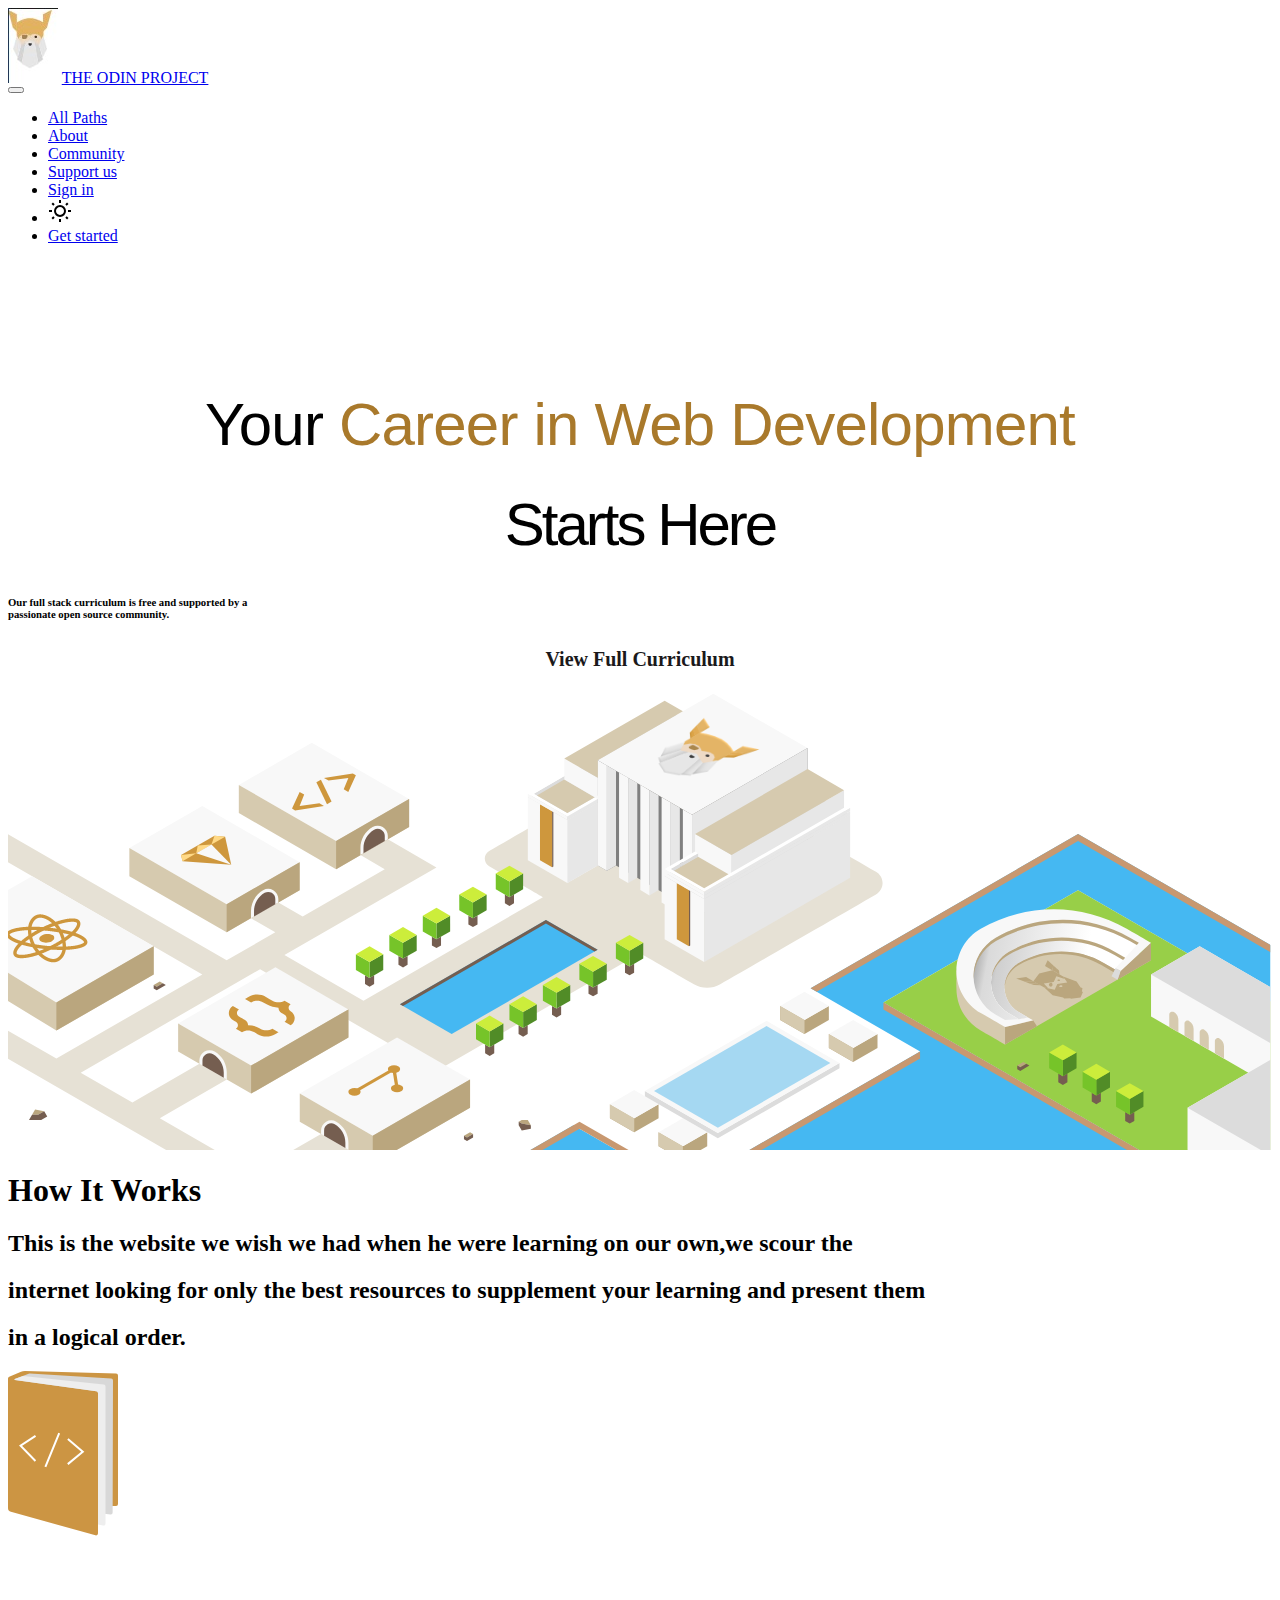
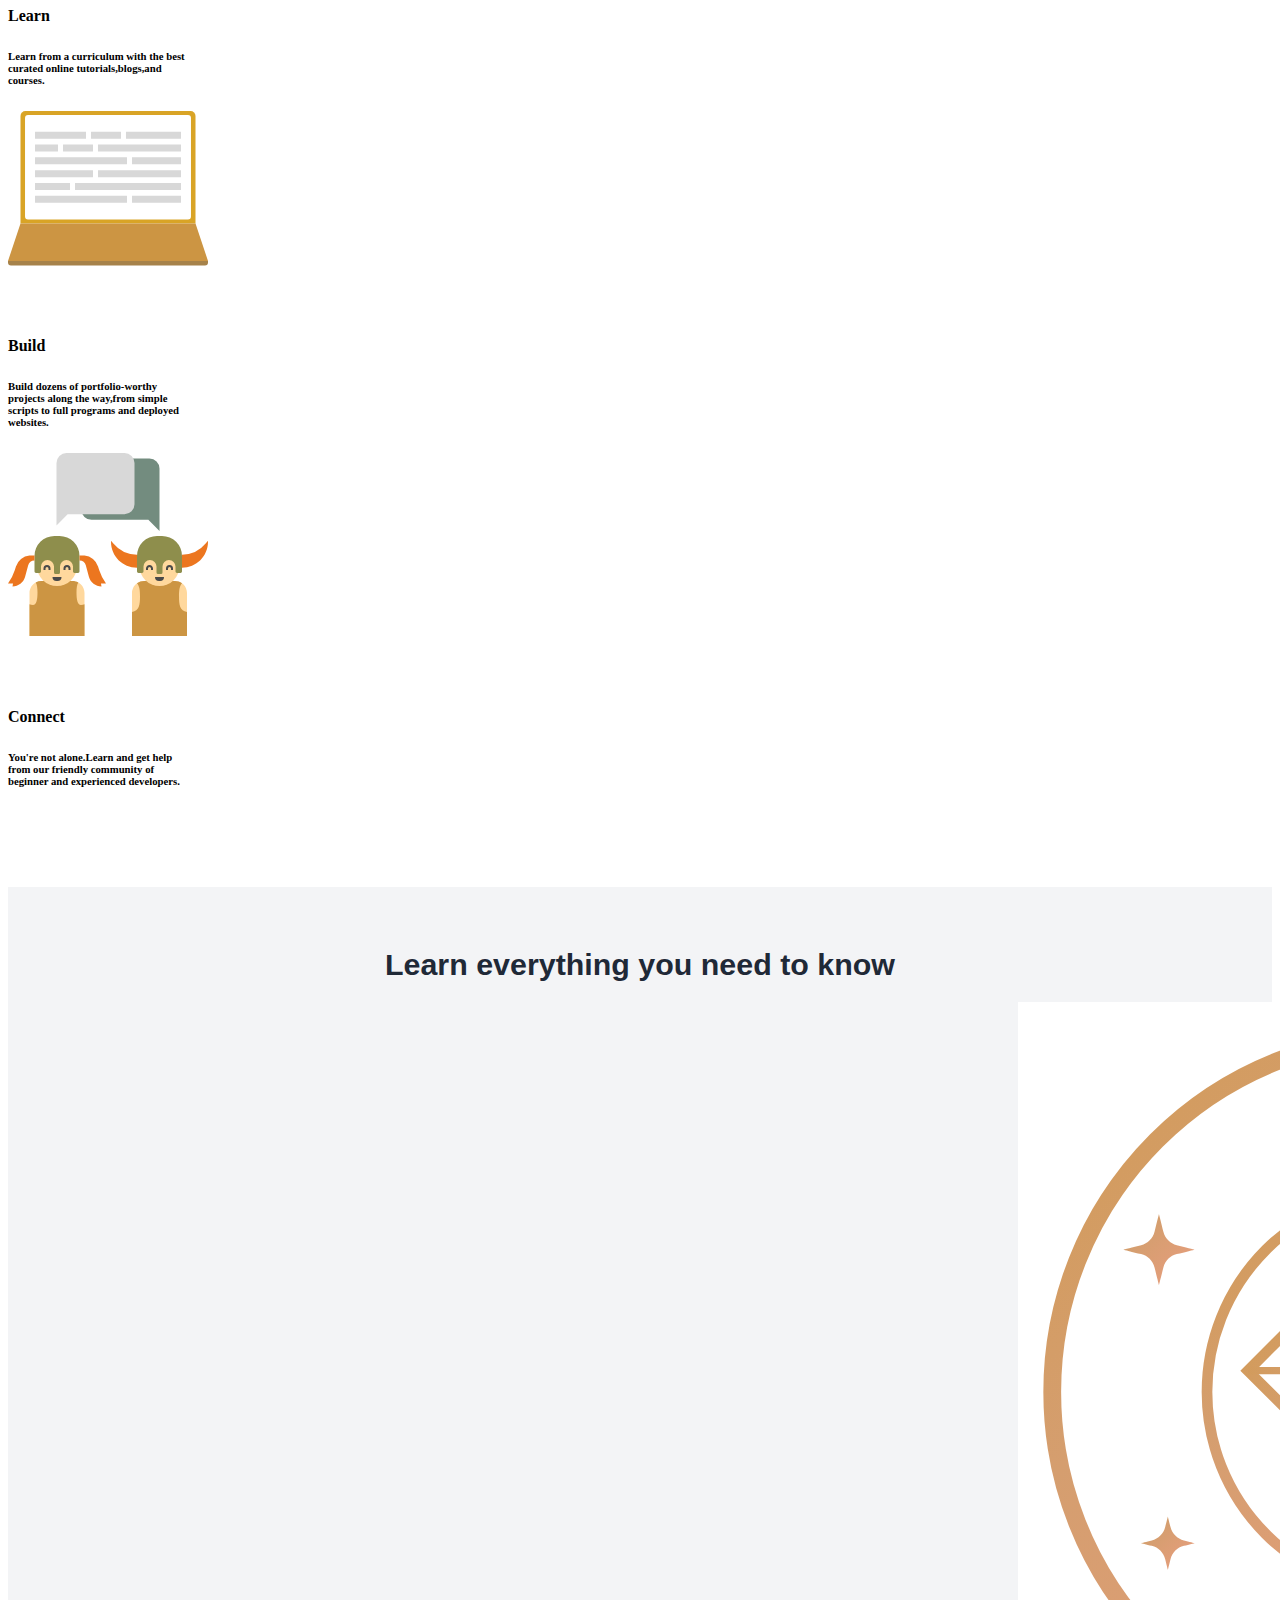
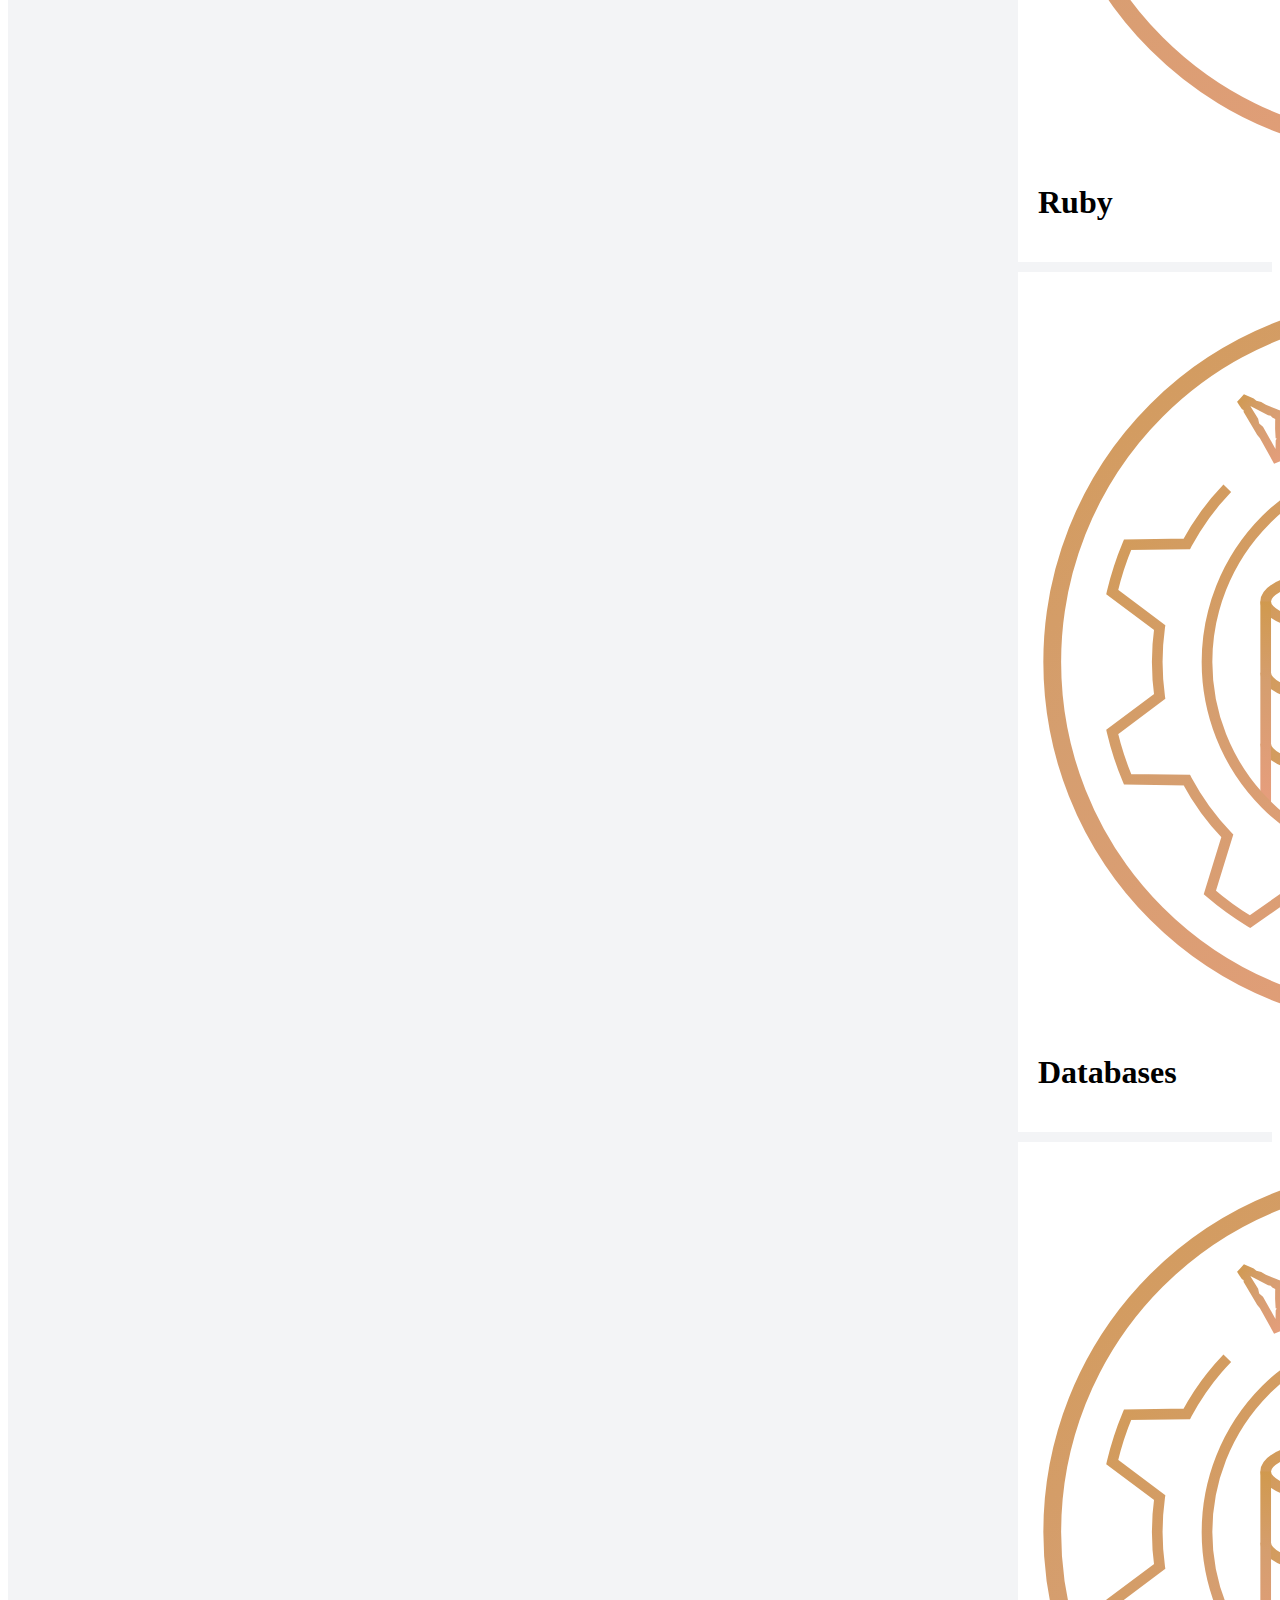
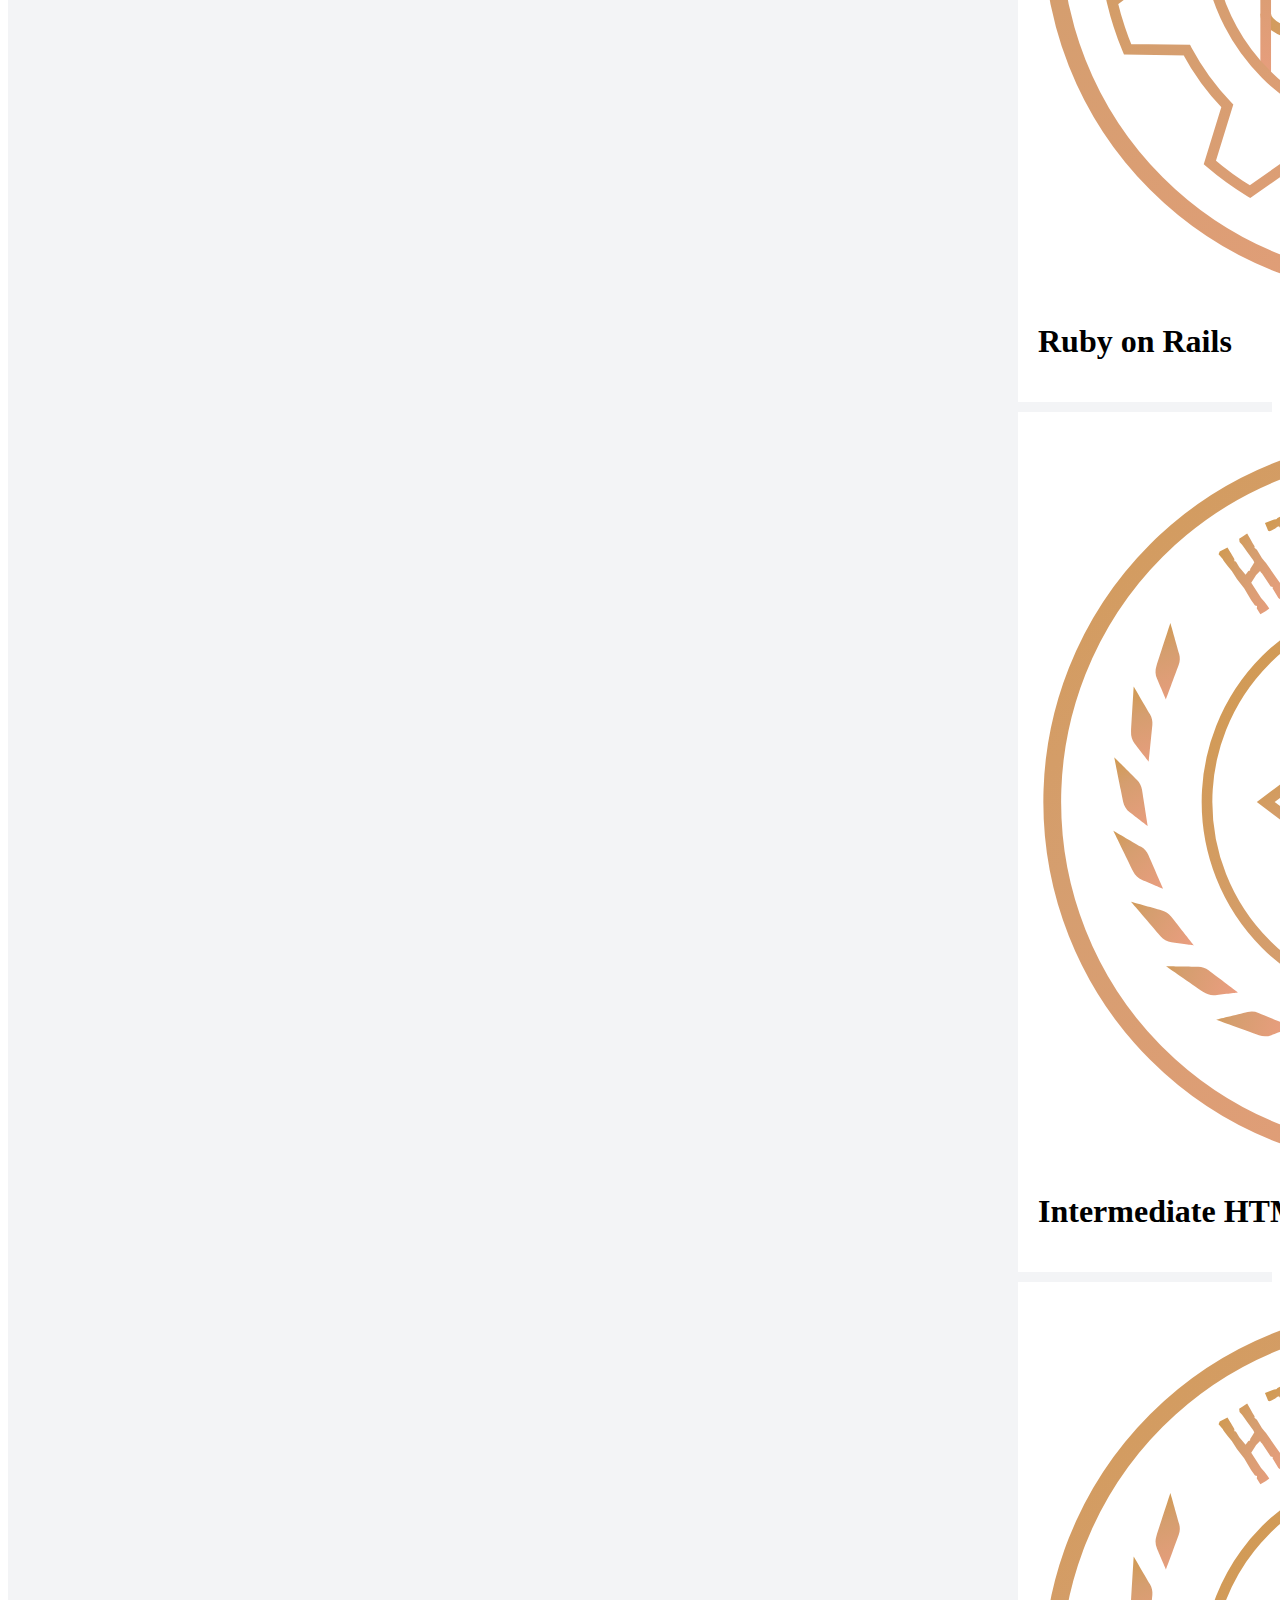
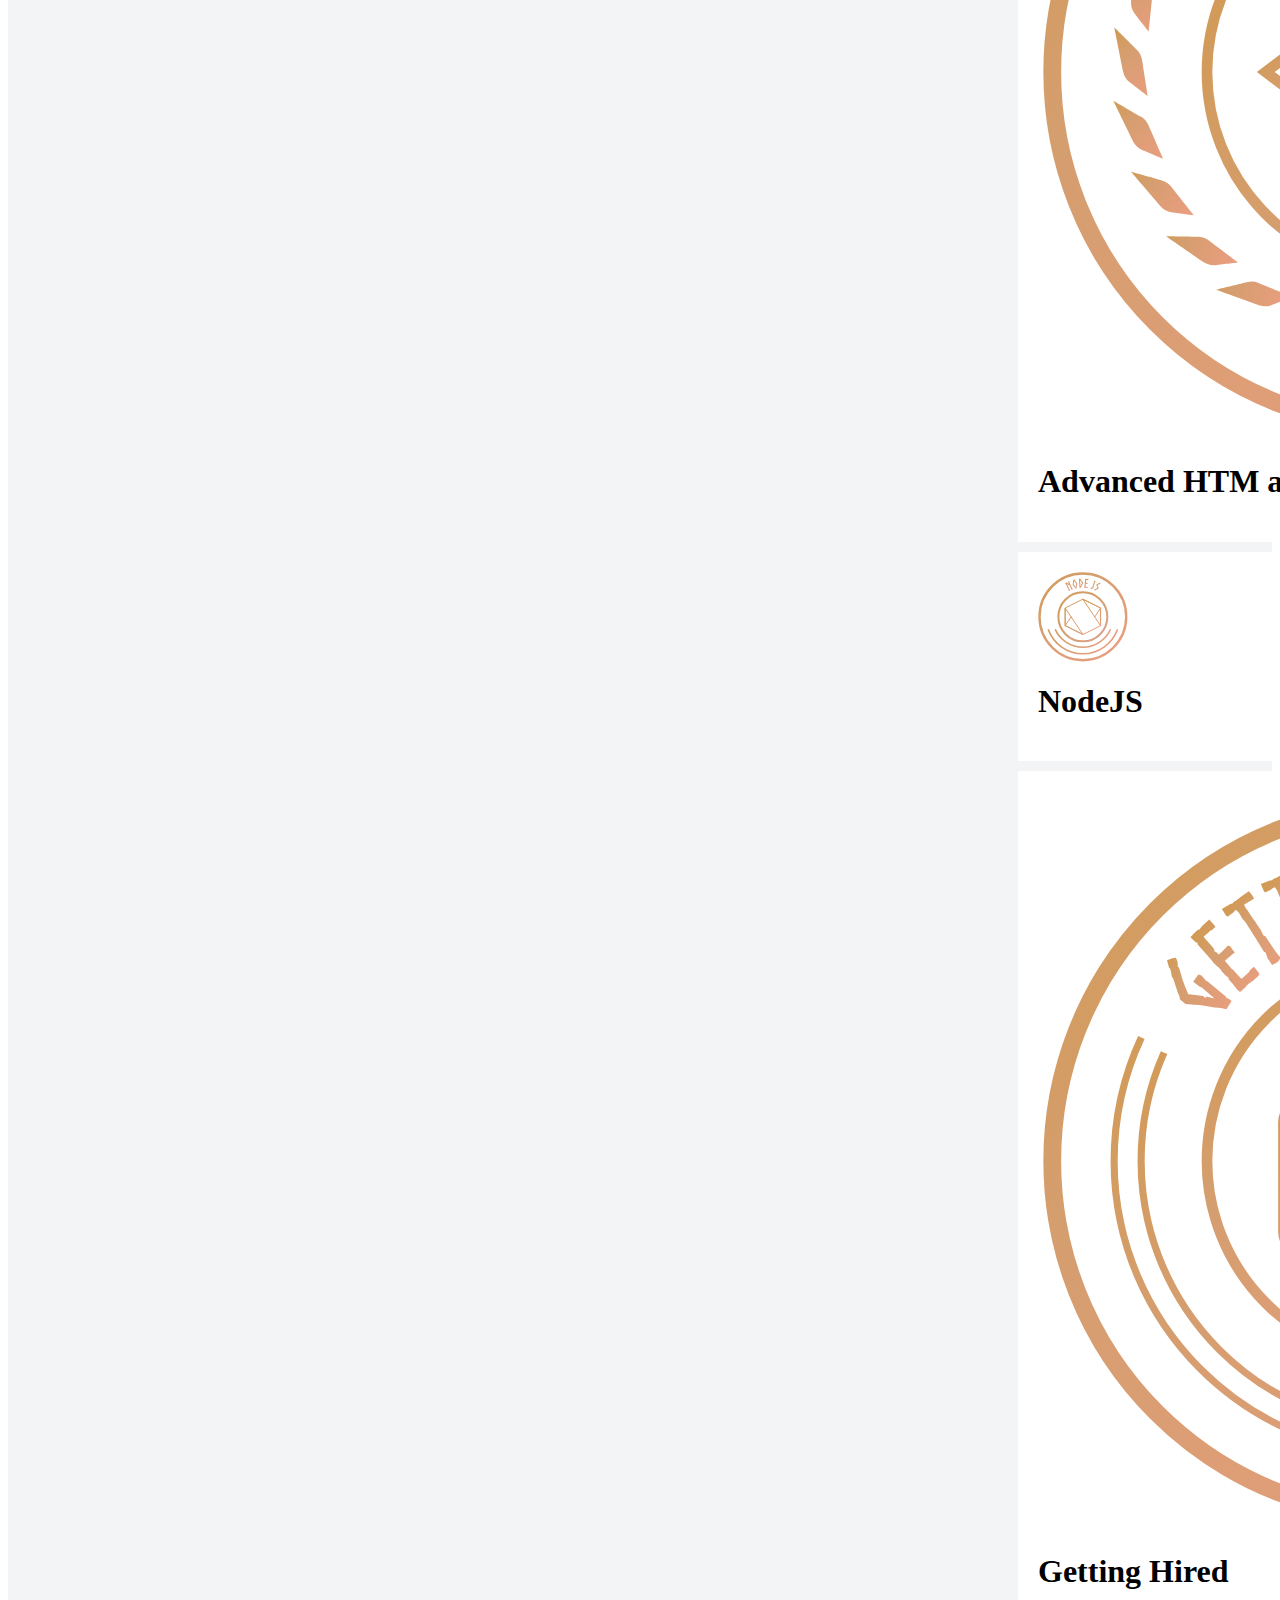
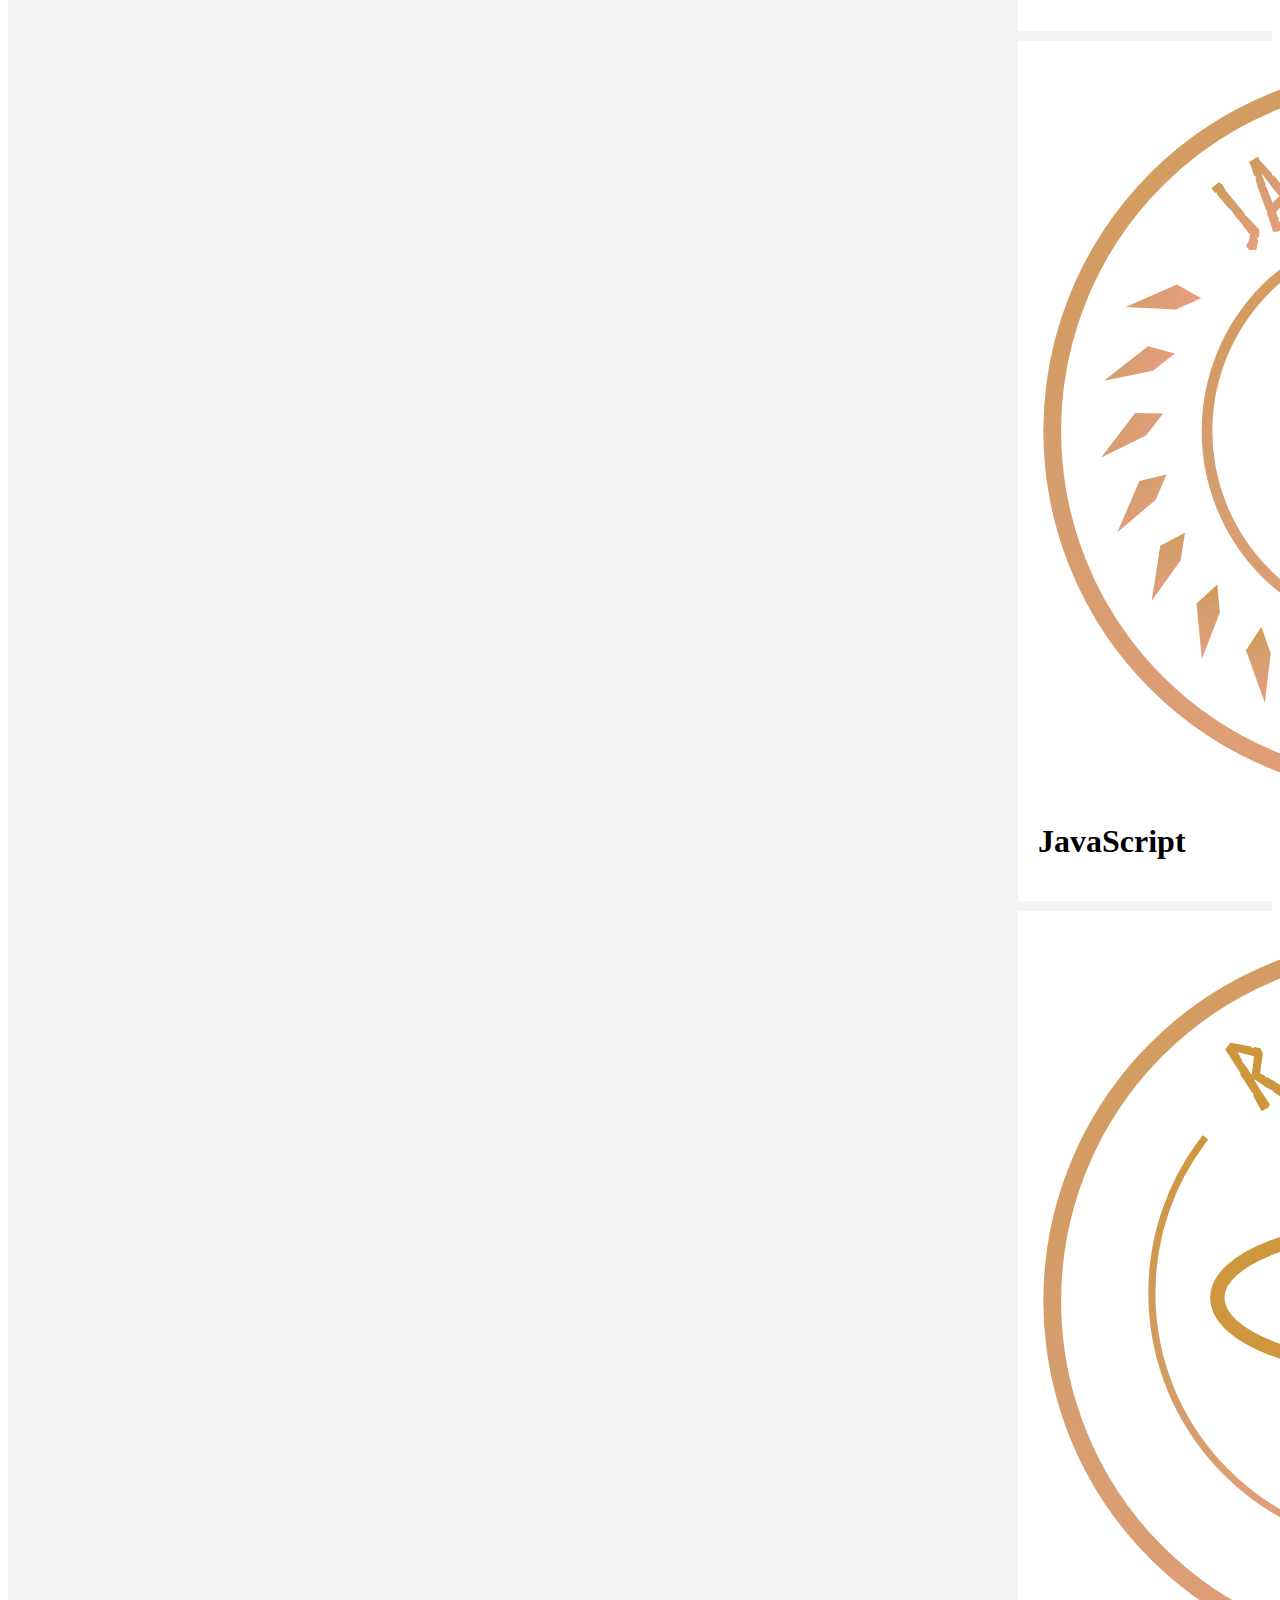
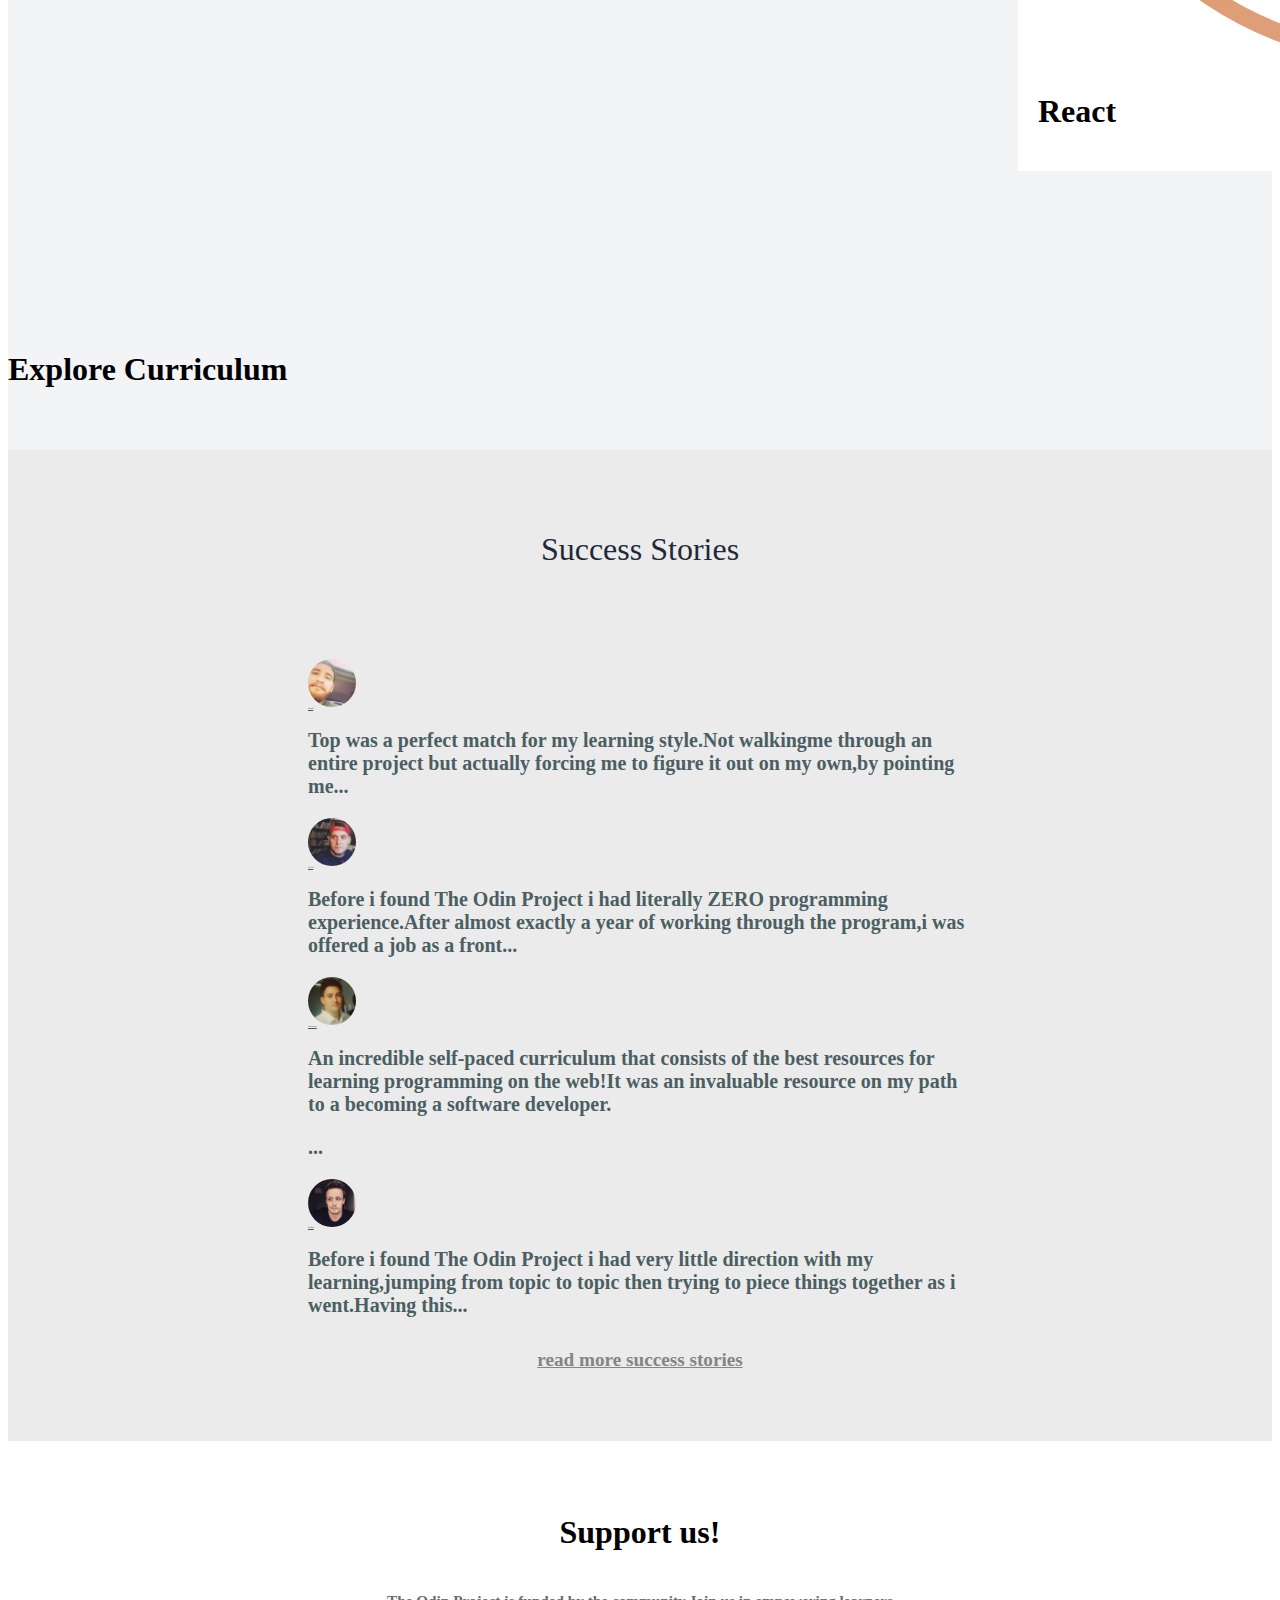
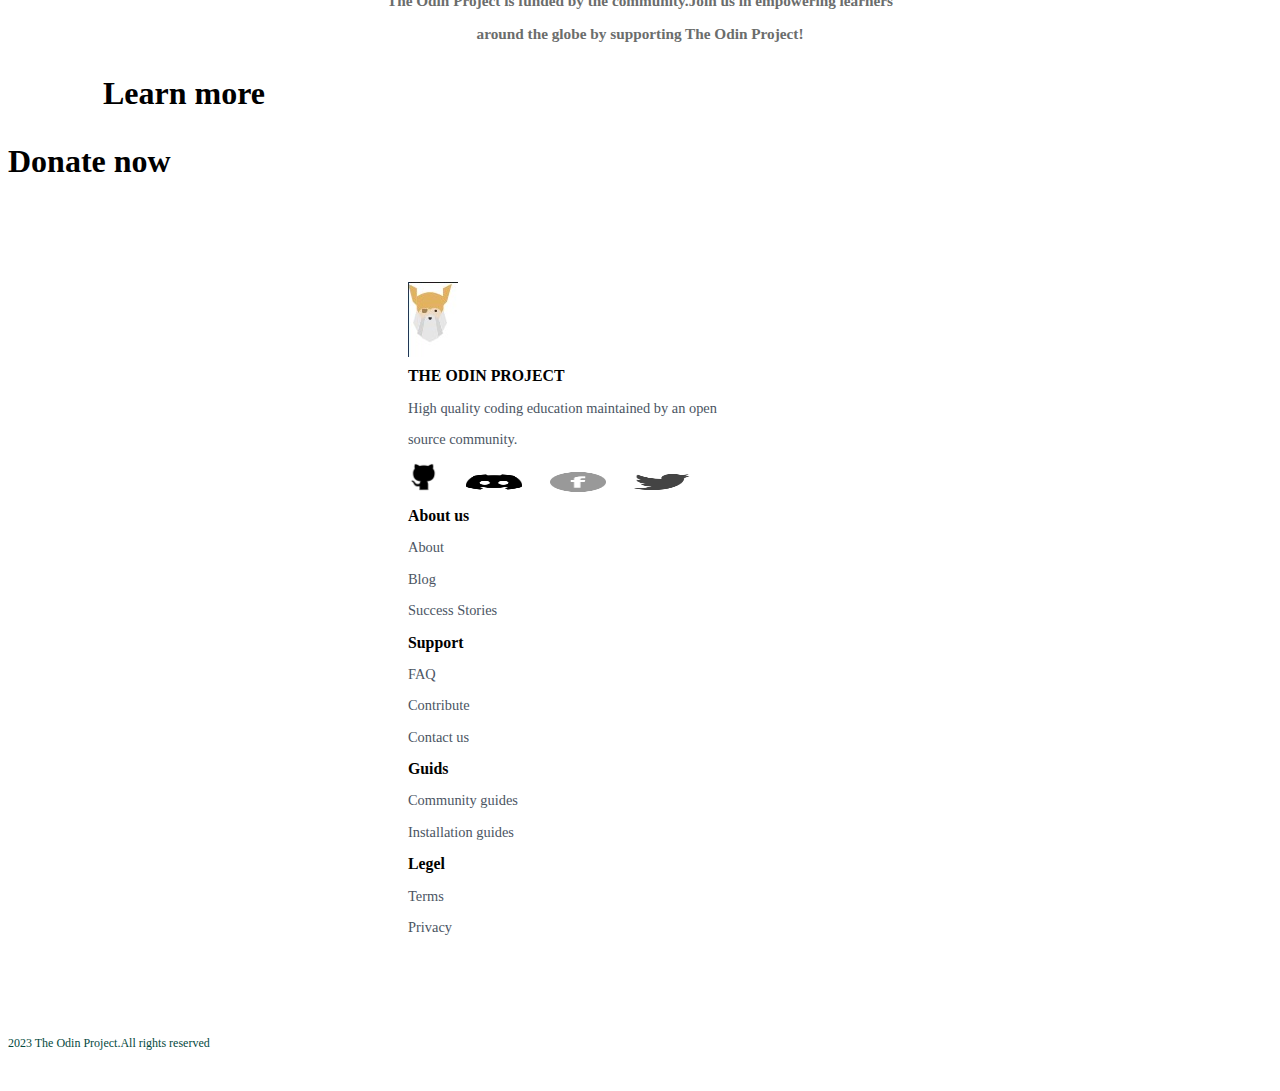
==== commit 52ca5b2d: "file added" ====
--- a/index.html
+++ b/index.html
@@ -1,312 +1,321 @@
-<!doctype html>
 <html lang="en">
   <head>
     <meta charset="utf-8">
     <meta name="viewport" content="width=device-width, initial-scale=1">
     <title>Bootstrap demo</title>
+    <!doctype html>
+<link rel="stylesheet" href="style.css">
     <link href="https://cdn.jsdelivr.net/npm/bootstrap@5.2.3/dist/css/bootstrap.min.css" rel="stylesheet" integrity="sha384-rbsA2VBKQhggwzxH7pPCaAqO46MgnOM80zW1RWuH61DGLwZJEdK2Kadq2F9CUG65" crossorigin="anonymous">
-    <link rel="stylesheet" href="style.css">
   </head>
   <body>
-    <nav class="navbar navbar-expand-lg bg-light">
+   
+     <nav class="navbar navbar-expand-lg bg-light">
       <div class="container-fluid">
-        <div class="kkk">
+        <div class="abcd">
         <img src="7cb00ede-e0c2-45e5-8d77-95d815a34350.jpeg">
-        <a class="navbar-brand" href="#">the odin project</a>
-      </div>
+        <a class="navbar-brand" href="#">THE ODIN PROJECT</a>
+        </div>
         <button class="navbar-toggler" type="button" data-bs-toggle="collapse" data-bs-target="#navbarText" aria-controls="navbarText" aria-expanded="false" aria-label="Toggle navigation">
           <span class="navbar-toggler-icon"></span>
         </button>
         <div class="collapse navbar-collapse" id="navbarText">
-          <ul class="navbar-nav ms-auto mb-2 mb-lg-0">
-            <li class="nav-item">
-              <a class="nav-link active" aria-current="page" href="#">all path</a>
-            </li>
-            <li class="nav-item">
-              <a class="nav-link" href="#">about</a>
-            </li>
-            <li class="nav-item">
-            <a class="nav-link" href="#">community</a>
-            </li> 
-            <li class="nav-item">
-              <a class="nav-link" href="#">support us</a>
-            </li>
-            <li class="nav-item">
-              <a class="nav-link" href="#">sign in</a>
-            </li>
-            <li class="nav-item">
-              <a class="btn btn-success "href="#">get started</a>
+          <ul class="navbar-nav ms-auto me-5 pe-5">
+            <li class="nav-item">
+              <a class="nav-link" href="#">All Paths</a>
+            </li>
+            <li class="nav-item">
+              <a class="nav-link" href="#">About</a>
+            </li>
+            <li class="nav-item">
+              <a class="nav-link" href="#">Community</a>
+            </li>
+            <li class="nav-item">
+              <a class="nav-link" href="#">Support us</a>
+            </li>
+            <li class="nav-item">
+              <a class="nav-link" href="#">Sign in</a>
+            </li>
+            <li class="nav-item">
+              <a class="nav-link" href="#"><svg xmlns="http://www.w3.org/2000/svg" height="24" viewBox="0 -960 960 960" width="24"><path d="M440-800v-120h80v120h-80Zm0 760v-120h80v120h-80Zm360-400v-80h120v80H800Zm-760 0v-80h120v80H40Zm708-252-56-56 70-72 58 58-72 70ZM198-140l-58-58 72-70 56 56-70 72Zm564 0-70-72 56-56 72 70-58 58ZM212-692l-72-70 58-58 70 72-56 56Zm268 452q-100 0-170-70t-70-170q0-100 70-170t170-70q100 0 170 70t70 170q0 100-70 170t-170 70Zm0-80q67 0 113.5-46.5T640-480q0-67-46.5-113.5T480-640q-67 0-113.5 46.5T320-480q0 67 46.5 113.5T480-320Zm0-160Z"/></svg></a>
+            </li>
+            <li class="nav-item">
+              
+              <a class="btn btn-success text-light m-auto" href="#">Get started</a>
             </li>
           </ul>
-          </span>
+          
+      </div>
+      </div>
+    </nav>
+    <div class="container one text-center mt-5 pt-5">
+      <h1> Your <span> Career in Web Development <span></h1>
         </div>
-      </div>
-    </nav>
-    <div class="one">
-      <h1>your <span>carrer in web developmet</span>
-      </h1>
-      </div>
-      <div class="two">
-            <h1>starts hear</h1>
-          </div>
-            <div class="three">
-              <h1>our full stack curriculam is free and supported by a</h1>
-              <h1> passionate open source community</h1>
+        <div class="two">
+       <h1> Starts Here</h1></div>
+   <div class="container three text-center">
+    <h6> Our full stack curriculum is free and supported by a <br>passionate open source community. 
+    </h6>
+    <h1 class="btn btn-outline-secondary mt-5 mb-2 pe-3 ps-3 pt-2 pb-2">View Full Curriculum</h1>
+    </div>
+    
+    <div class="five container-fluid">
+      <img src="image/Your Career in Web Development Starts Here _ The Odin Project_files/home-isometric-68a769acd8c1f2c43991e3d6b24c658bf5e78b59fbca20aba5c7a97850948269.svg">
+    </div>
+    <div class="container four mt-5 text-center">
+      <h1>How It Works</h1>
+      </div>
+      <div class="container six mt-5 text-center">
+        <h2>This is the website we wish we had when he were learning on our own,we scour the </h2>
+        <h2>internet looking for only the best resources to supplement your learning and present them </h2>
+        <h2>in a logical order.</h2>
+      </div>
+      <div class="container text-center mt-5">
+        <div class="row you">
+          <div class="col-lg-4 col-md-4 col-sm-12">
+            <div>
+            <img src="image/Your Career in Web Development Starts Here _ The Odin Project_files/img-learn-aded43a474618b12bf884b2577ef4548962b3d8e8ef5381de0bc6f4f86f8b2b3.svg">
+           </div>
+           <div class="ten">
+            <h4>Learn</h4>
+            <h6 class="mt-3">Learn from a curriculum with the best <br> curated online tutorials,blogs,and<br>courses.</h6>
             </div>
-            <div class="text-center my-5 pb-5">
-            <h1 class="btn btn-outline-secondary">view full curriculam</h1>
-          </div>
-            <div class="five">
-              <img src="image/home-isometric-68a769acd8c1f2c43991e3d6b24c658bf5e78b59fbca20aba5c7a97850948269.svg">
             </div>
-            <div class="six">
-              <h1>how it works</h1>
-              <div class="container six mt-5 text-center">
-              <h3>this is the websaite we wish we had when we were learning our own.We scour the</h3>
-              <h3> internet looking for only the best resources to supplement your learning and present them</h3>
-              <h3> in a logical order.</h3>
-            </div>
-            <div class="container text-center mt-5">
-              <div class="row">
+            <div class="col-lg-4 col-md-4 col-sm-12">
+              <div>
+                <img src="image/Your Career in Web Development Starts Here _ The Odin Project_files/img-build-097e94bec94feb4b9152f9f95c197be4974f9921ce6fe8fc6ed86541933b3c14.svg">
+                </div>
+                <div class="ten">
+                <h4>Build</h4>
+                <h6 class="mt-3">Build dozens of portfolio-worthy<br> projects along the way,from simple <br>scripts to full programs and deployed<br>websites.</h6>
+              </div>
+              </div>
                 <div class="col-lg-4 col-md-4 col-sm-12">
-                <div>
-                  <img src="image/Your Career in Web Development Starts Here _ The Odin Project_files/img-learn-aded43a474618b12bf884b2577ef4548962b3d8e8ef5381de0bc6f4f86f8b2b3.svg">
+                  <div>
+                 <img src="image/img-connect-fa7fdbed3b8a50275b5a79a293133b0a4b7b0c618230c6c7cad978c9e13122db.svg">
                 </div>
                 <div class="ten">
-                  <h4 style="color: rgb(66, 71, 80);">learn</h4>
-                  <h6 class="mt-3">learn from the curriculam with the best<br> currated online tutorials,blogs,and courses</h6>
-                </div>
-                </div>
-               
-
-              
-                <div class="col-lg-4 col-md-4 col-sm-12">
-                 <div>
-                  <img src="image/Your Career in Web Development Starts Here _ The Odin Project_files/img-build-097e94bec94feb4b9152f9f95c197be4974f9921ce6fe8fc6ed86541933b3c14.svg">
-                  </div>
-              <h4>build</h4>
-              <h6 class="mt-3">Build dozens of portfolio-worthy<br> projects along the way, from simple<br> scripts to full programs and deployed<br> websites.</h6>
-              </div>
-          
-              <div class="col-lg-4 col-md-4 col-sm-12">
-                  <div>
-                    <img src="image/Your Career in Web Development Starts Here _ The Odin Project_files/img-connect-fa7fdbed3b8a50275b5a79a293133b0a4b7b0c618230c6c7cad978c9e13122db.svg">
-              </div>
-                  <h4>connect</h4>
-                  <h6 class="mt-3">You're not alone. Learn and get help<br> from our friendly community of<br>and experionced developers</h6></div>
-                    
-                  </div>
-                  </div>
-              </div>
-           </div>
-          <div class=" ktm container-fluid ">
-            <div class="eight my-5">
-          <h1>learn everything you need to know</h1>
-              </div>
-              <!--cards-->
-            <div class="container">
-             <div class="row m-auto therow">
-              <div class=" text-center col-lg-4 col-md-4 col-sm-12 ">
-               <div class="imm">
-                <img class="w-100" src="image/Your Career in Web Development Starts Here _ The Odin Project_files/badge-ruby-d91c1849066ed424531394e9d693dd99aaef49bcee15a96f462a1ae54c359af0.svg">
-                <div class="ruby"><h3>ruby</h3></div>
-              </div>
-            
-             </div>
-             <div class=" text-center col-lg-4 col-md-4 col-sm-12 ">
-            <div class="imm">
-              <img class="w-100" src="image/Your Career in Web Development Starts Here _ The Odin Project_files/badge-database-feffd1ceb24267152793e33ea95e98ffeb3d203fd62d77302ac165dcfc421349.svg">
-              <div class="ruby"><h3>databases</h3></div>
-            </div>
-          
-          </div>
-        <div class=" text-center col-lg-4 col-md-4 col-sm-12">
-          <div class="imm">
-          <img class="w-100" src="image/Your Career in Web Development Starts Here _ The Odin Project_files/badge-ruby-on-rails-0100b2e2593cbeb4d87e92e9fc9930448581ef43b8ab175d5cfef2b6e7e3f29c.svg">
-          <div class="ruby"><h3>ruby on rails</h3></div>
-        </div>
-     
-     </div>
-     <div class=" text-center col-lg-4 col-md-4 col-sm-12 ">
-      <div class="imm">
-          <img class="w-100" src="image/Your Career in Web Development Starts Here _ The Odin Project_files/badge-html-css-91bc8d9c7ebb2e2f73eeb302c38a92d9ba6f182301dbd1868d7198fcc8376aeb.svg">
-        <div class="ruby"><h3>intermediate html and css</h3></div>
-        </div>
-     </div>
-    <div class="text-center col-lg-4 col-md-4 col-sm-12 ">
-      <div class="imm">
-         <img class="w-100" src="image/Your Career in Web Development Starts Here _ The Odin Project_files/badge-html-css-91bc8d9c7ebb2e2f73eeb302c38a92d9ba6f182301dbd1868d7198fcc8376aeb.svg">
-       <div class="ruby"><h3>advanced html and css</h3></div>
-   </div>
-    </div>
-   <div class="text-center col-lg-4 col-md-4 col-sm-12 ">
-    <div class="imm">
-       <img class="w-100" src="image/Your Career in Web Development Starts Here _ The Odin Project_files/badge-nodejs-1432a58382afd13f5bf55d4e5eda07244a3aa5fae9cee98ea034f17d6a09d503.svg">
-     <div class="ruby"><h3>node js</h3></div>
- </div>
-  </div>
- <div class="text-center col-lg-4 col-md-4 col-sm-12 ">
-  <div class="imm">
-     <img class="w-100" src="image/Your Career in Web Development Starts Here _ The Odin Project_files/badge-getting-hired-03b3463749a1cd7dd5358c585b0c35c2878bbde91aa0800f641992eeb69f7c66.svg">
-   <div class="ruby"><h3>getting hired</h3></div>
-</div>
- </div>
-<div class="text-center col-lg-4 col-md-4 col-sm-12 ">
-  <div class="imm">
-     <img class="w-100" src="image/Your Career in Web Development Starts Here _ The Odin Project_files/badge-javascript-626af7075a7914bc4f30bd941268ed883785c3fb29b3e9d023eb5ab6450353bb.svg">
-
-   <div class="ruby"><h3>java script</h3></div>
-  </div>
-</div>
-<div class="text-center col-lg-4 col-md-4 col-sm-12 ">
-  <div class="imm">
-     <img class="w-100" src="image/Your Career in Web Development Starts Here _ The Odin Project_files/badge-react-4cd6defd0e1da28f1472b5f7352442f559ea52d66a5eee77c7773f05d5da6e2c.svg">
-   <div class="ruby"><h3>react</h3></div>
+                <h4>Connect</h4>
+                <h6 class="mt-3">You're not alone.Learn and get help<br> from our friendly community of<br> beginner and experienced developers.</h6>
+                </div>
+                </div>
+                </div>
+                </div>
+                
+<div class="ktm container-fluid ">
+  <div class="eight my-5">
+    <h1>Learn everything you need to know<h1>
+    </div>
+    <!--cards-->
+    <div class="container">
+      <div class="row m-auto therow text-end">
+      <div class="imm text-center col-lg-3 col-md-4 col-sm-12 m-4 p-4">
+    
+    
+      
+      <img class="w-90" src="image/Your Career in Web Development Starts Here _ The Odin Project_files/badge-ruby-d91c1849066ed424531394e9d693dd99aaef49bcee15a96f462a1ae54c359af0.svg">
+   
+
+<div class="ruby"> <h1>Ruby</h1></div>
+
+</div>
+<div class="imm text-center col-lg-3 col-md-4 col-sm-12 m-4 p-4">
+  <div>
+    <img class="w-90" src="image/Your Career in Web Development Starts Here _ The Odin Project_files/badge-database-feffd1ceb24267152793e33ea95e98ffeb3d203fd62d77302ac165dcfc421349.svg">
+    </div>
+<div class="ruby"> <h1>Databases</h1></div>
+  </div>
+  <div class="imm text-center col-lg-3 col-md-4 col-sm-12 m-4 p-4">
+    <div>
+      <img src="image/Your Career in Web Development Starts Here _ The Odin Project_files/badge-database-feffd1ceb24267152793e33ea95e98ffeb3d203fd62d77302ac165dcfc421349.svg">
+  </div>
+  <div class="ruby"> <h1>Ruby on Rails</h1></div>
+</div>
+<div class="imm text-center col-lg-3 col-md-4 col-sm-12 m-4 p-4">
+  <div>
+    <img src="image/Your Career in Web Development Starts Here _ The Odin Project_files/badge-html-css-91bc8d9c7ebb2e2f73eeb302c38a92d9ba6f182301dbd1868d7198fcc8376aeb.svg">
+  </div>
+  <div class="ruby"> <h1>Intermediate HTM and CSS</h1></div>
+</div>
+<div class="imm text-center col-lg-3 col-md-4 col-sm-12 m-4 p-4">
+  <div> 
+    <img class="w-90" src="image/Your Career in Web Development Starts Here _ The Odin Project_files/badge-html-css-91bc8d9c7ebb2e2f73eeb302c38a92d9ba6f182301dbd1868d7198fcc8376aeb.svg">
+  </div>
+  <div class="ruby"> <h1>Advanced HTM and CSS</h1></div>
+</div>
+<div class="imm text-center col-lg-3 col-md-4 col-sm-12 m-4 p-4">
+  <div> 
+    <img class="w-100" src="image/Your Career in Web Development Starts Here _ The Odin Project_files/badge-nodejs-1432a58382afd13f5bf55d4e5eda07244a3aa5fae9cee98ea034f17d6a09d503.svg">
+  </div>
+  <div class="ruby"> <h1>NodeJS</h1></div>
+</div>
+<div class="imm text-center col-lg-3 col-md-4 col-sm-12 m-4 p-4">
+  <div> 
+    <img src="image/Your Career in Web Development Starts Here _ The Odin Project_files/badge-getting-hired-03b3463749a1cd7dd5358c585b0c35c2878bbde91aa0800f641992eeb69f7c66.svg">
+  </div>
+  <div class="ruby"> <h1>Getting Hired</h1></div>
+</div>
+<div class="imm text-center col-lg-3 col-md-4 col-sm-12 m-4 p-4">
+  <div> 
+    <img src="image/Your Career in Web Development Starts Here _ The Odin Project_files/badge-javascript-626af7075a7914bc4f30bd941268ed883785c3fb29b3e9d023eb5ab6450353bb.svg">
+  </div>
+  <div class="ruby"> <h1>JavaScript</h1></div>
+</div>
+<div class="imm text-center col-lg-3 col-md-4 col-sm-12 m-4 p-4">
+  <div> 
+    <img src="image/Your Career in Web Development Starts Here _ The Odin Project_files/badge-react-4cd6defd0e1da28f1472b5f7352442f559ea52d66a5eee77c7773f05d5da6e2c.svg">
+  </div>
+  <div class="ruby"> <h1>React</h1></div>
+</div>
 </div>
 </div>
 <div class="ank text-center pb-4">
-  <h1 class="btn btn-outline-secondary">explore curriculam</h1>
-
- </div>
-
-
-
-    
-   </div>
-</div>
-   </div>
-   
-   <div class=" rc container-fluid">
-    <h1 class="rcb pt-5">succes stories</h1>
-      <div class="row ms-5 therow">
-      <div class="imn col-lg-6 col-md-6 col-sm-12 ">
+  <h1 class="btn btn-outline-secondary">Explore Curriculum</h1>
+  </div>
+  </div>
+  <div class="rc container-fluid">
+    
+    <h1 class="rcb pt-5">Success Stories<h1>
+      
+      <div class="row ms-5 therew">
+      <div class="imn col-lg-6 col-md-6 col-sm-12">
       <div class="row therob">
-      <div class="col-lg-2 col-md-2 col-sm-2 pf">
-      <div>
+      <div class="col-lg-2  col-md-2 col-sm-2 text-end">
+  
       <img src="image/Your Career in Web Development Starts Here _ The Odin Project_files/rob_pando-6f356379c151a50217e4e81a67f3c22bfba6a759264669aeabfd239701568f63.jpg">
-      </div>
-      </div>
-          <div class="col-lg-10 col-md-10 col-sm-10 pb-5">
-          <div class="rob">
-          <h1<U>Rob Pando</U></h1>
-          <h3>TOP was a perfect match for my learning style. Not walking me through an entire project but actually forcing me to figure it out on my own, by pointing me...</h3>
-          </div>
+      
+      </div>
+        <div class="col-lg-10  col-md-10 col-sm-10 pb-5 ">
+         <div class="rob">
+         <h1><u>Rob Pando</u></h1>
+        <h3>Top was a perfect match for my learning style.Not walkingme through an entire project but actually forcing me to figure it out on my own,by pointing me...</h3>
+         </div>
+         </div>
           </div>
         </div>
-        <div class="imn col-lg-6 col-md-6 col-sm-12 ">
-          <div class="row ms-5 therob">
-            <div class="col-lg-2 col-md-2 col-sm-2 pf">
-              <div>
-                <img src="image/Your Career in Web Development Starts Here _ The Odin Project_files/cody_loyd-c885053caab6e551611a18df724fb6b9c8f3a4548668048be0759a8b6d7e74bb.jpg">
+        <div class="imn col-lg-6 col-md-6 col-sm-12">
+         <div class="row therob">
+         <div class="col-lg-2  col-md-2 col-sm-2 text-end">
+         <div>
+         <img src="image/Your Career in Web Development Starts Here _ The Odin Project_files/cody_loyd-c885053caab6e551611a18df724fb6b9c8f3a4548668048be0759a8b6d7e74bb.jpg">
+        </div>
+         </div>
+    <div class="col-lg-10  col-md-10 col-sm-10 pb-5">
+          <div class="rob">
+          <h1><u>Cody Loyd</u></h1>
+             <h3>Before i found The Odin Project i had literally ZERO programming experience.After almost exactly a year of working through the program,i was offered a job as a front...</h3> 
+           </div>
+      </div>
+           </div>
+         </div>
+       <div class="imn col-lg-6 col-md-6 col-sm-12 ">
+     <div class="row therob">
+         <div class="col-lg-2  col-md-2 col-sm-2 text-end">
+   <div>
+    <img src="image/Your Career in Web Development Starts Here _ The Odin Project_files/andrej_dragojevic-bcd48746a443efaac8fbebccac7ed0d1d946b331bbd01855cab5772d6ada86f5.jpg">
+       </div>
+  </div>
+  <div class="col-lg-10  col-md-10 col-sm-10 pb-5">
+ <div class="rob">
+   <h1><u>Andrej Dragojevic</u></h1>
+ <h3>An incredible self-paced curriculum that consists of the best resources for learning programming on the web!It was an invaluable resource on my path to a becoming a software developer.</h3> 
+
+      <h3>...</h3> </div>
+    </div>
+    </div>
+    </div>
+    <div class="imn col-lg-6 col-md-6 col-sm-12 ">
+      <div class="row therob">
+    <div class="col-lg-2  col-md-2 col-sm-2 text-end">
+     
+    <img src="image/Your Career in Web Development Starts Here _ The Odin Project_files/skip-ee50be4677383781878c07fa0c6cf523e6151f4988b67b9e8e6666fa12381a0a.jpg">
+    
+     </div>
+           <div class="col-lg-10  col-md-10 col-sm-10 pb-5">
+                                                  
+       <div class="rob">
+        <h1><u>Skip Gibson</u></h1>
+          <h3>Before i found The Odin Project i had very little direction with my learning,jumping from topic to topic then trying to piece things together as i went.Having this...</h3>
+             </div>
+               </div>
+           </div>  
+            </div>
+    </div>
+    
+    
+          <h5 class="read"><u>read more success stories</u></h5>
+          </div>
+          <div class="last">
+            <div class="pb-4">
+              <h1 class="sprt">Support us!</h1><div class="last">
+                <div class="pb-4">
+                  
+              <h3 class="hhh">The Odin Project is funded by the community.Join us in empowering learners
+              <h3 class="hhh">around the globe by supporting The Odin Project!</h3>
               </div>
-            </div>
-            <div class="col-lg-10 col-md-10 col-sm-10 pb-5">
-              <div class="rob">
-                <h1><U>cody loyd</U></h1>
-                <h3>Before I started the Odin Project I had literally ZERO programming experience. After almost exactly a year of working through the program, I was offered a job as a front...</h3>
-          </div>
-        </div>
-      </div>
-     </div>
-     <div class="imn col-lg-6 col-md-6 col-sm-12 ">
-      <div class="row ms-5 therob">
-        <div class="col-lg-2 col-md-2 col-sm-2 pf">
-          <div>
-            <img src="image/Your Career in Web Development Starts Here _ The Odin Project_files/andrej_dragojevic-bcd48746a443efaac8fbebccac7ed0d1d946b331bbd01855cab5772d6ada86f5.jpg">
-          </div>
-        </div>
-        <div class="col-lg-10 col-md-10 col-sm-10 pb-5">
-          <div class="rob">
-            <h1><u>Andrej dragojevick</u></h1>
-            <h3>An incredible self-paced curriculum that consists of the best resources for learning programming on the web! It was an invaluable resource on my path to a becoming a software developer.</h3>
-          </div>
-        </div>
-      </div>
-     </div>
-     <div class="imn col-lg-6 col-md-6 col-sm-12 ">
-      <div class="row  therob">
-        <div class="col-lg-2 col-md-2 col-sm-2 pf">
-          <div>
-            <img src="image/Your Career in Web Development Starts Here _ The Odin Project_files/skip-ee50be4677383781878c07fa0c6cf523e6151f4988b67b9e8e6666fa12381a0a.jpg">
-          </div>
-        </div>
-        <div class="col-lg-10 col-md-10 col-sm-10 pb-5">
-          <div class="rob">
-            <h1><u>skip jipson</u></h1>
-            <h3>Before I found The Odin Project I had very little direction with my learning, jumping from topic to topic then trying to piece things together as I went.
-  
-              Having this...</h3>
-
-
-        
-      </div>
-      
-        </div>
-      </div>
-    </div>
-    
-   </div>
-   <h5 class="read"><u>read more successfull stories</u></h5>
-    </div>
-   </div>
-    <div class="last">
-      <div class="pb-4">
-        <h1 class="sprt">support us!</h1><div class="last">
-          <div class="pb-4">
-        
-        <h3 class="hhh">The Odin Project is funded by the community. Join us in empowering learners </h3>
-        <h3 class="hhh">around the globe by supporting The Odin Project!</h3>
-      </div>
-      <div class="row thelast">
-        <div class="col-lg-6 col-md-6 col-sm-6 lmo text-end ">
-          <h1 class="btn btn-outline-secondary ">Learn More</h1>
-        </div>
-        <div class="col-lg-6 col-md-6 col-sm-6 lmi">
-          <h1 class="btn btn-outline-secondary btn-sucees text-light">Donate Now</h1>
-        </div>
-      </div>
-      <div class="container">
-      <div class="row final">
-        <div class="col-lg-4 col-md-4 col-sm-12">
-          <img src="7cb00ede-e0c2-45e5-8d77-95d815a34350.jpeg">
-          <h1 class="d-inline">THE ODIN PROJECT</h1>
-          <P>High quality coding education maintained by an open source</P> 
-            <p>community.</P>
-          <img src="image/4926624.png" width="20vw" class="gith">
-          <img src="image/5968898.png" width="20vw" class="disc">
-          <img src="image/10092202.png" width="20vw" class="fb">
-          <img src="image/107195.png" width="20vw" class="twitter">
-        </div>
-          <div class="col-lg-2 col-md-2 col-sm-12">
-          <h1>About us</h1>
-          <p>About</p>
-          <p>Blog</p>
-          <p>Sucess stories</p>
-        </div>
-        <div class="col-lg-2 col-md-2 col-sm-12">
-          <h1>Support</h1>
-          <p>FAQ</p>
-          <p>Contribute</p>
-          <p>Condact us</p>
-        </div>
-        <div class="col-lg-2 col-md-2 col-sm-12">
-          <h1>Guids</h1>
-          <p>Communit guides</p>
-          <p>Installation guides</p>
-        </div>
-        <div class="col-lg-2 col-md-2 col-sm-12">
-          <h1>Leagal</h1>
-          <p>terms</p>
-          <p>privacy</p>
-        </div>
-      </div>
-    </div>
-    <div class="wm container">
-      <p>2023 THE ODIN PROJECT.ALL RIGHT RESERVED</p>
-    </div>
-    </div>
-
-
-
-    </body>
+              <div class="row thelast">
+                <div class="col-lg-6  col-md-6 col-sm-6 lmo text-end">
+                  <h1 class="btn btn-outline-secondary">Learn more</h1>
+                  </div>
+                <div class="col-lg-6  col-md-6 col-sm-6 lmi">
+                 <h1 class="btn btn-outline-secondary btn-success text-light">Donate now</h1>
+
+                </div>
+                </div>
+               <div class="container">
+                <div class="row final">
+                  <div class="col-lg-4 col-md-4 col-sm-12">
+                    
+                    <img src="7cb00ede-e0c2-45e5-8d77-95d815a34350.jpeg">
+                    
+                      <h1 class="d-inline">THE ODIN PROJECT</h1>
+                    
+                       <p>High quality coding education maintained by an open
+                        <p> source community.</p>
+                       
+                       <img src="image/4926624.png" width="30px" class="gith">
+                       <img src="image/5968898.png"  height=20vw   class="disc">
+                       <img src="image/10092202.png" height=20vw class="fb">
+                       <img src="image/107195.png" height="20vw" class="twit">
+                       </div>
+                       <div class="col-lg-2 col-md-2 col-sm-12">
+                          <h1>About us</h1>
+                        
+                          <p>About</p>
+                          <p>Blog</p>
+                          <p>Success Stories</p>
+                          </div>
+                          
+                        
+
+                        <div class="col-lg-2 col-md-2 col-sm-12">
+                          <h1>Support</h1>
+                          <p>FAQ<p>
+                          <p>Contribute</p>
+                          <p>Contact us</p>
+                          </div>
+
+                          <div class="col-lg-2 col-md-2 col-sm-12">
+                            <h1>Guids</h1>
+                            <p>Community guides<p>
+                            
+                            <p>Installation guides</p>
+                            </div>
+
+                            <div class="col-lg-2 col-md-2 col-sm-12">
+                              <h1>Legel</h1>
+                              <p>Terms<p>
+                              
+                              <p>Privacy</p>
+                              </div>
+                              </div>
+               </div>
+               <div class="wm container">
+                <p> 2023 The Odin Project.All rights reserved</p>
+                </div>
+              </div>
+
+
+
+    <script src="https://cdn.jsdelivr.net/npm/bootstrap@5.2.3/dist/js/bootstrap.bundle.min.js" integrity="sha384-kenU1KFdBIe4zVF0s0G1M5b4hcpxyD9F7jL+jjXkk+Q2h455rYXK/7HAuoJl+0I4" crossorigin="anonymous"></script>
+  </body>
 </html>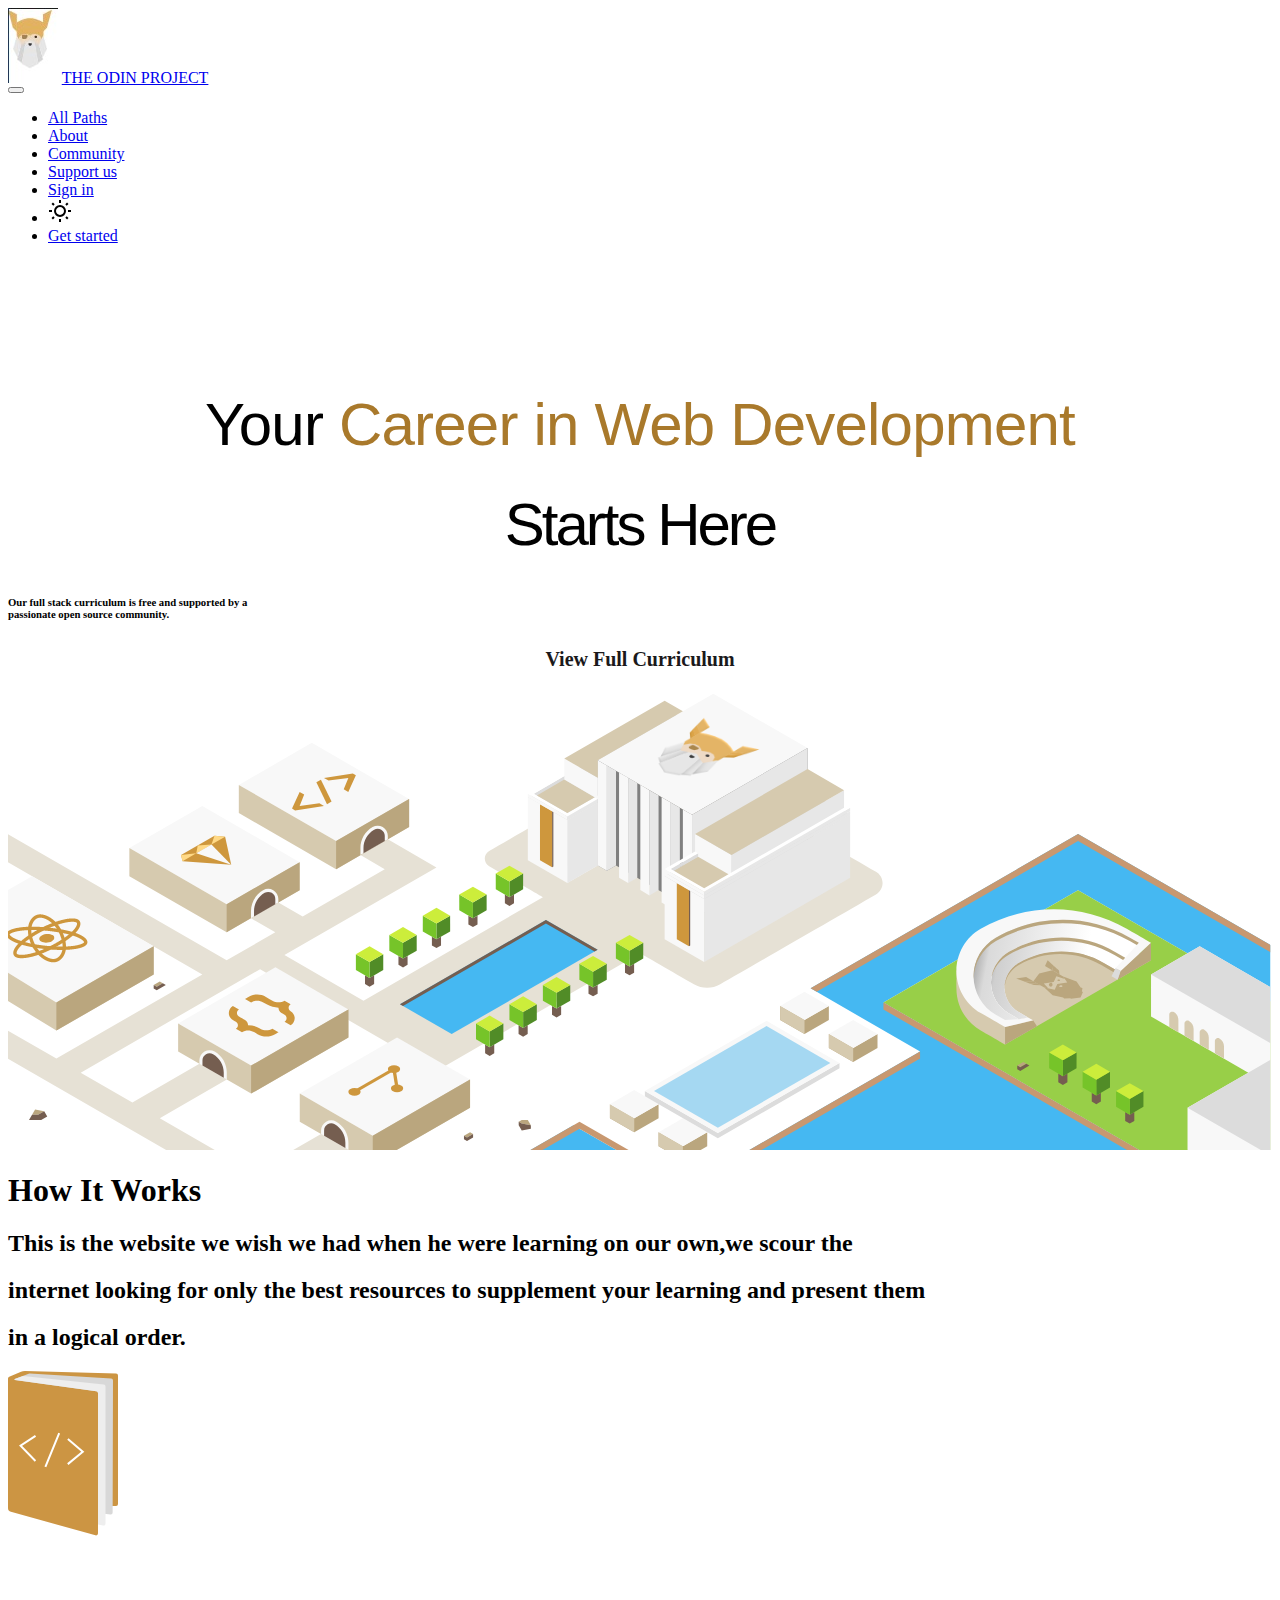
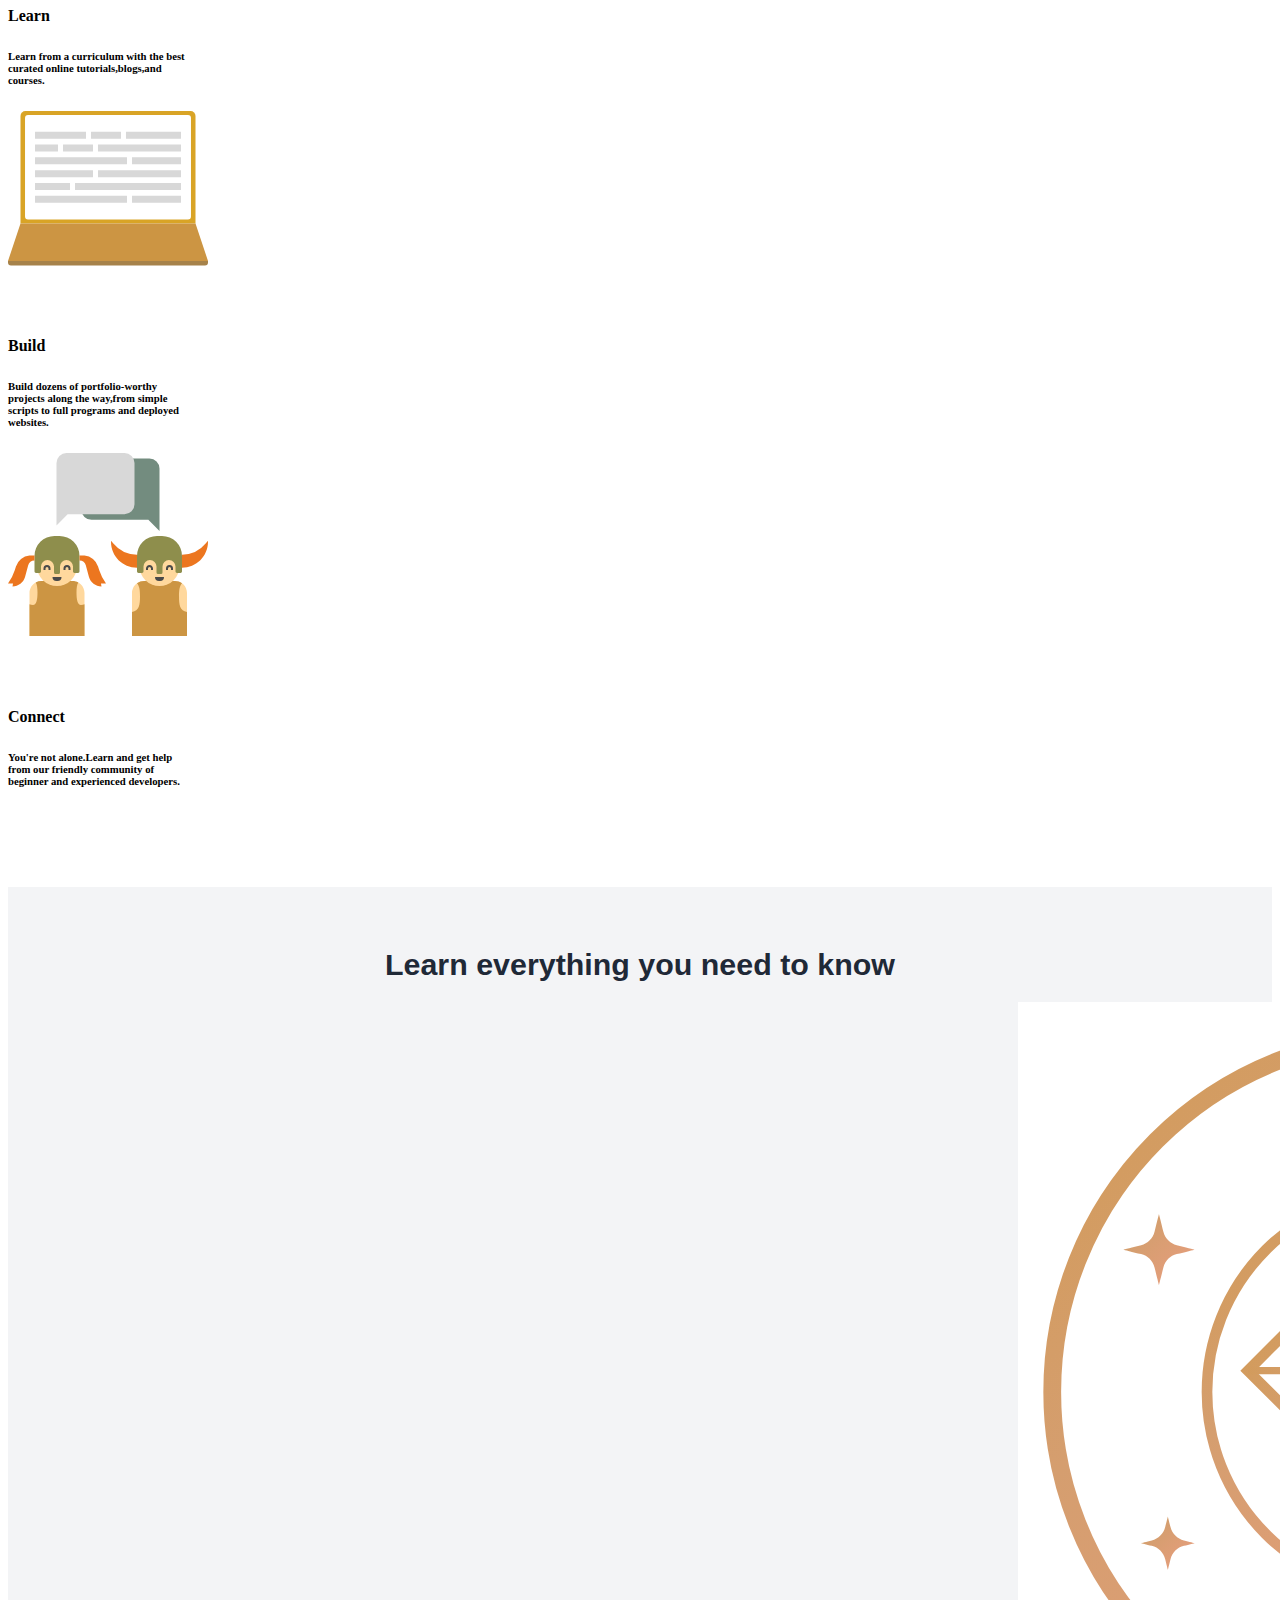
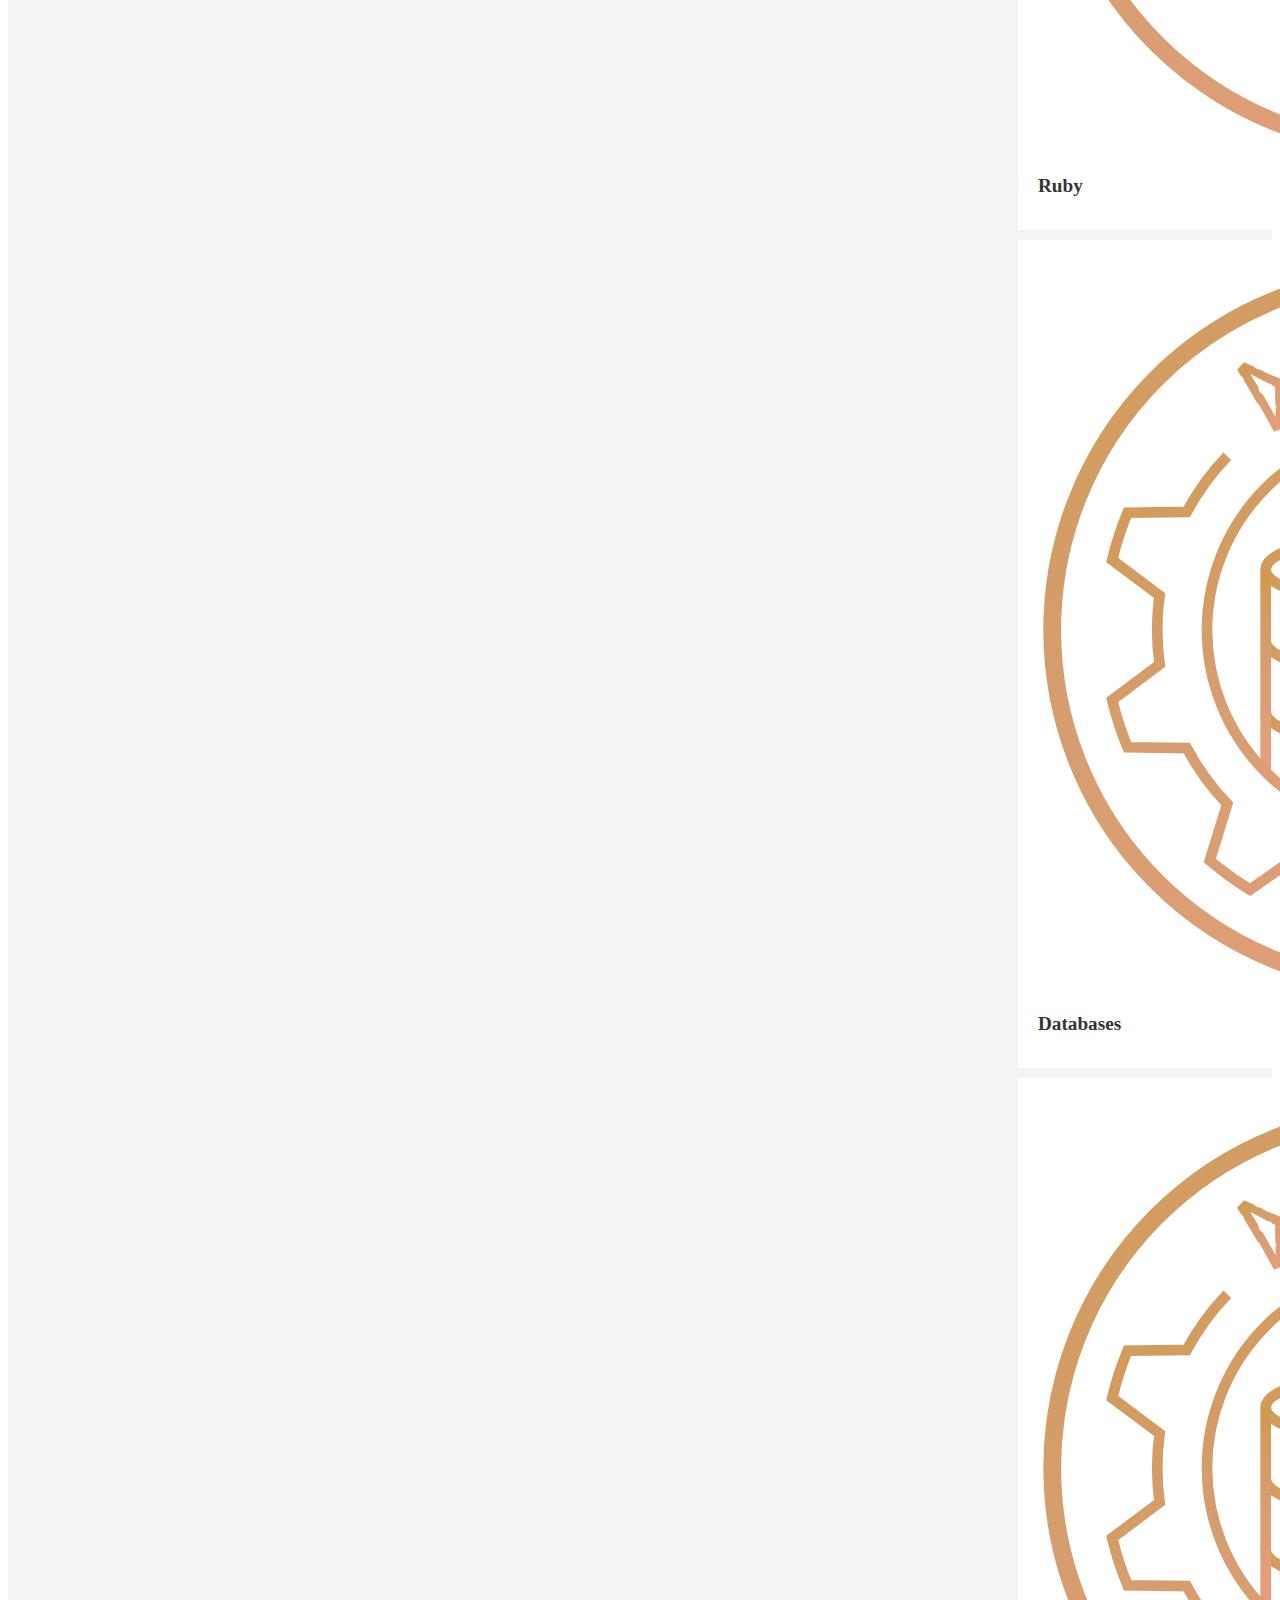
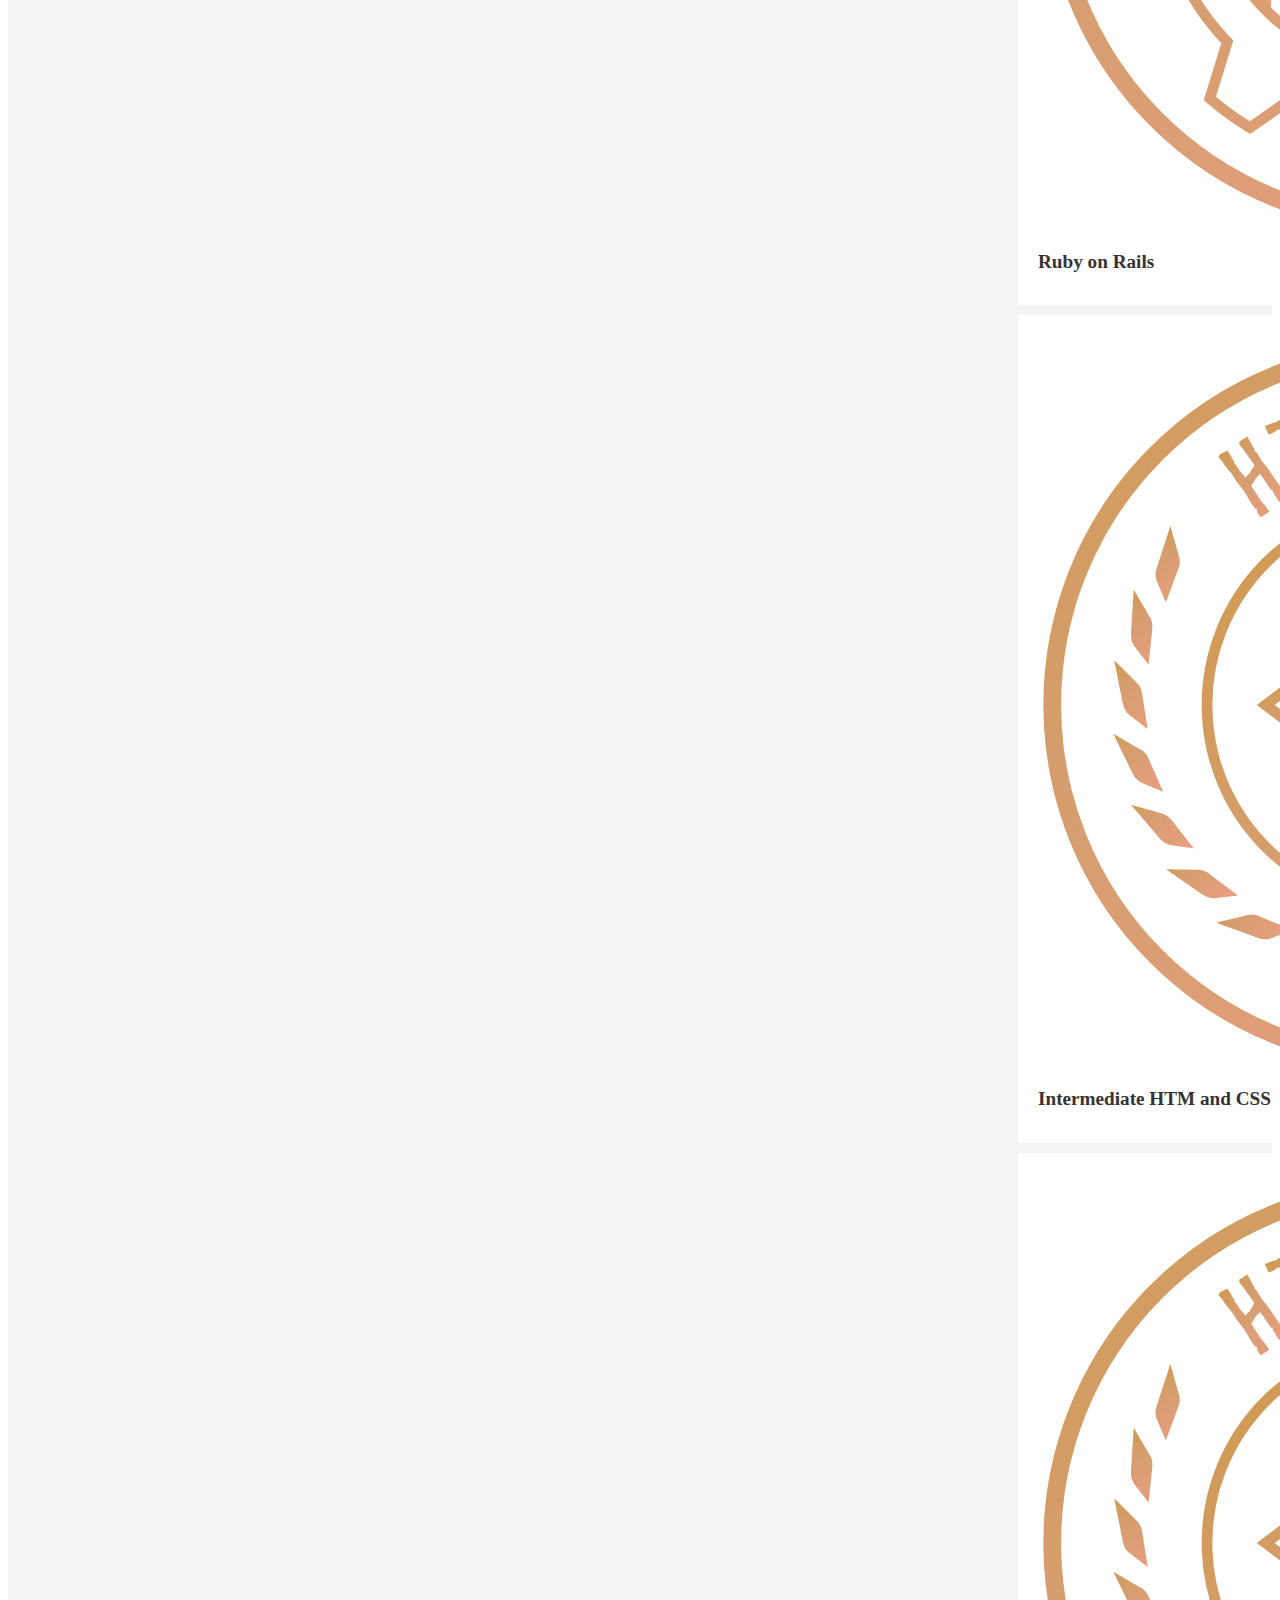
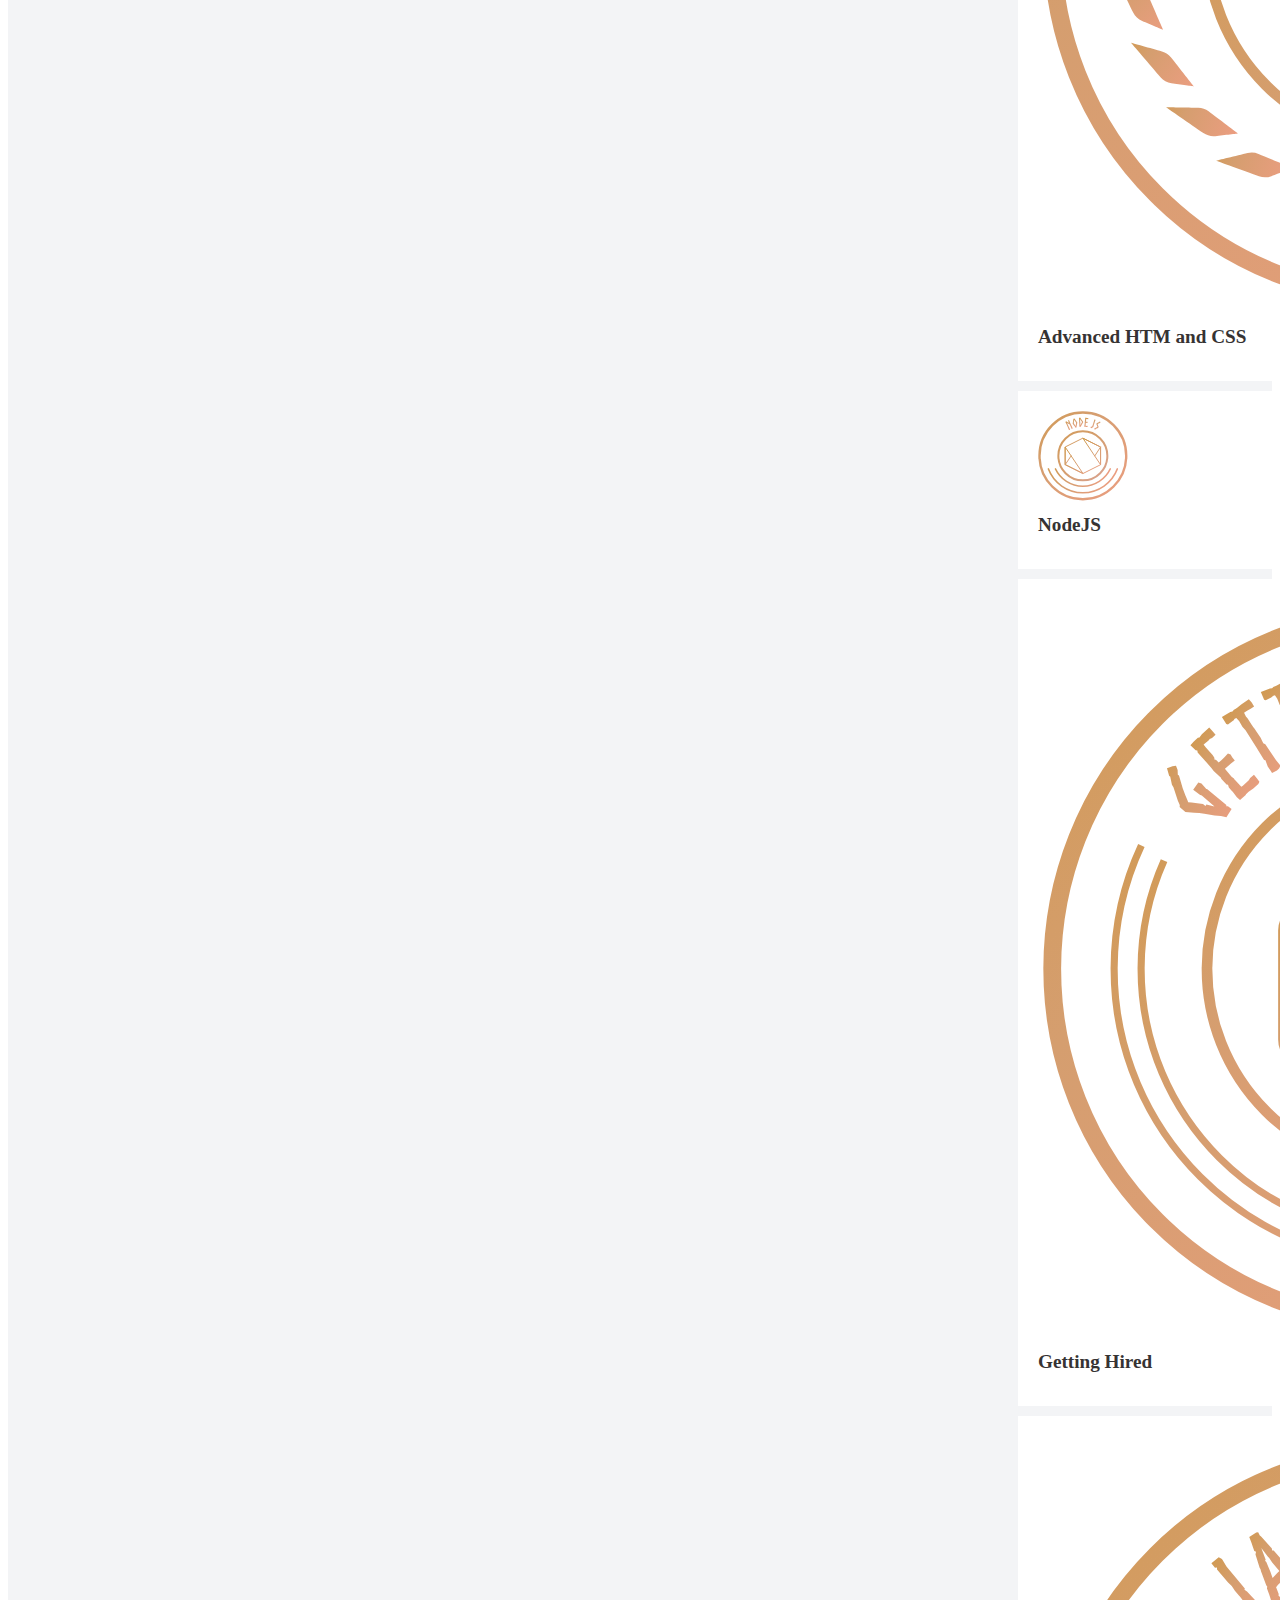
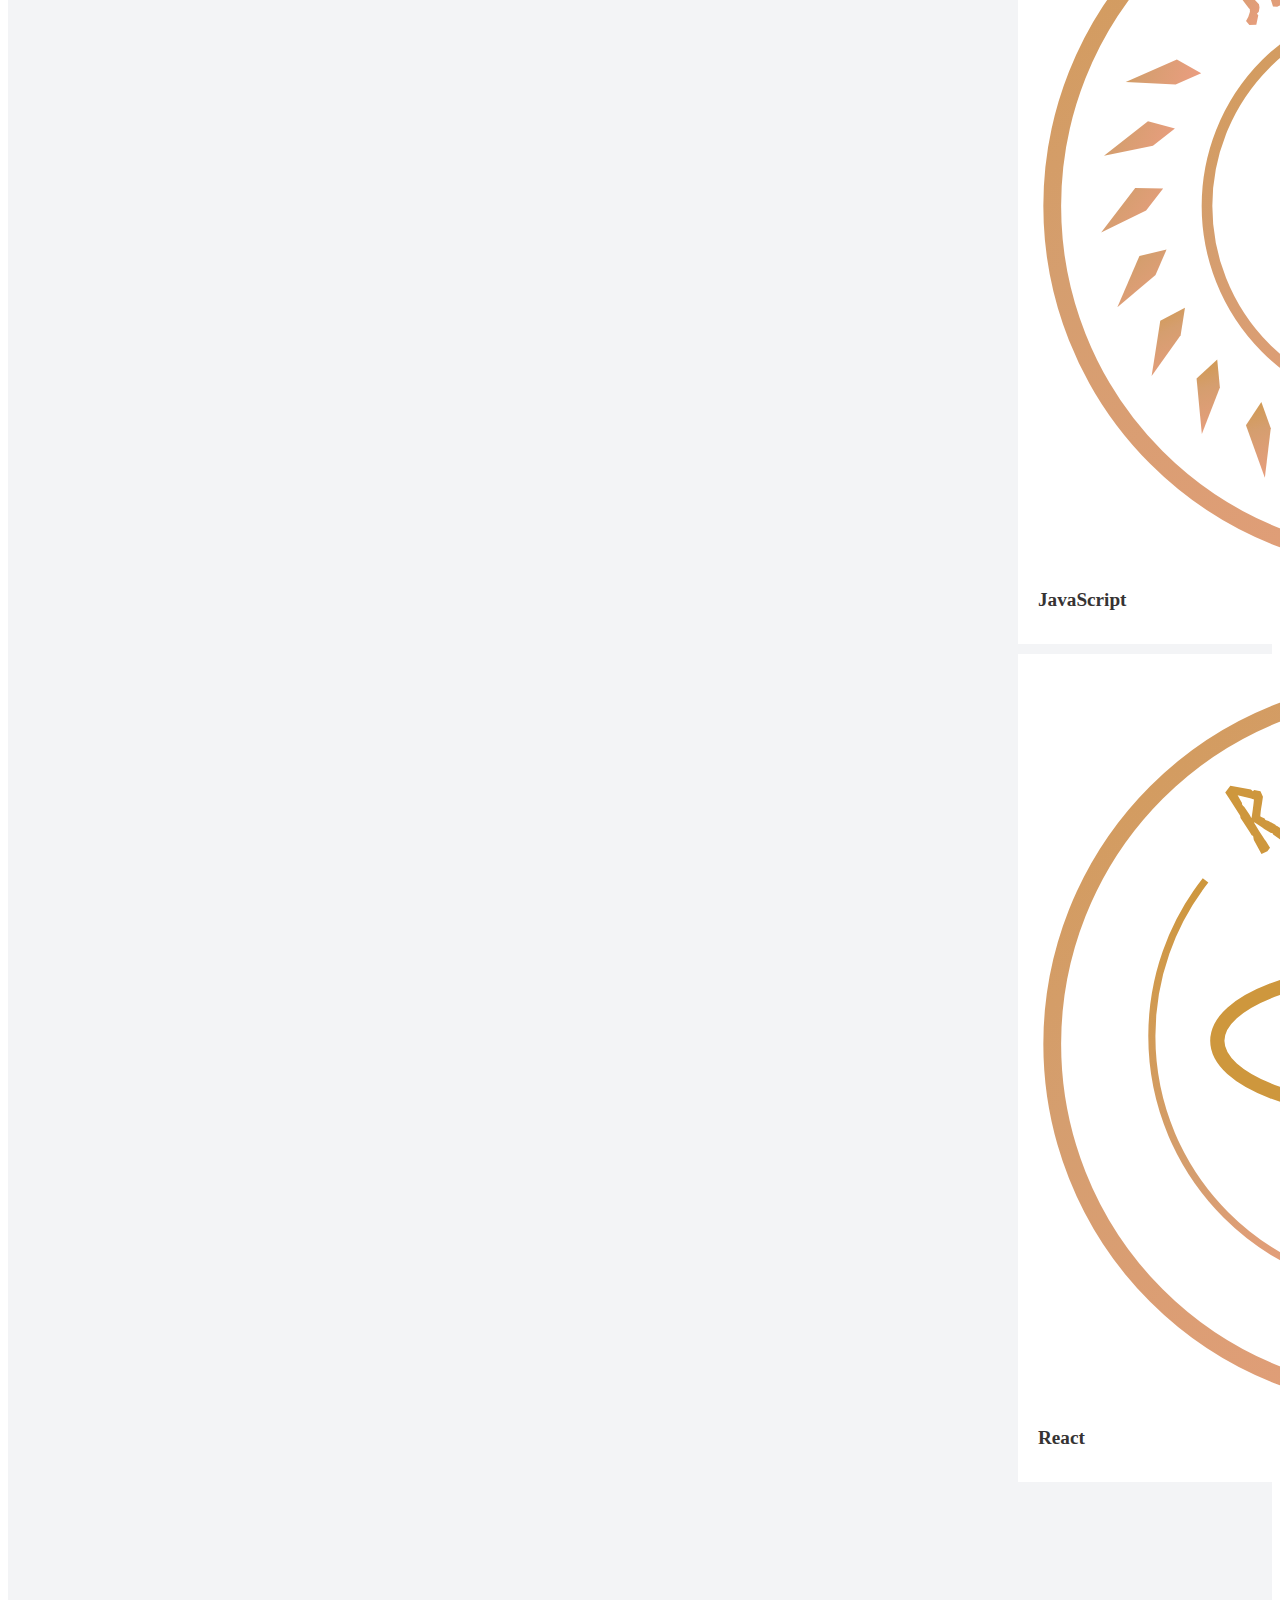
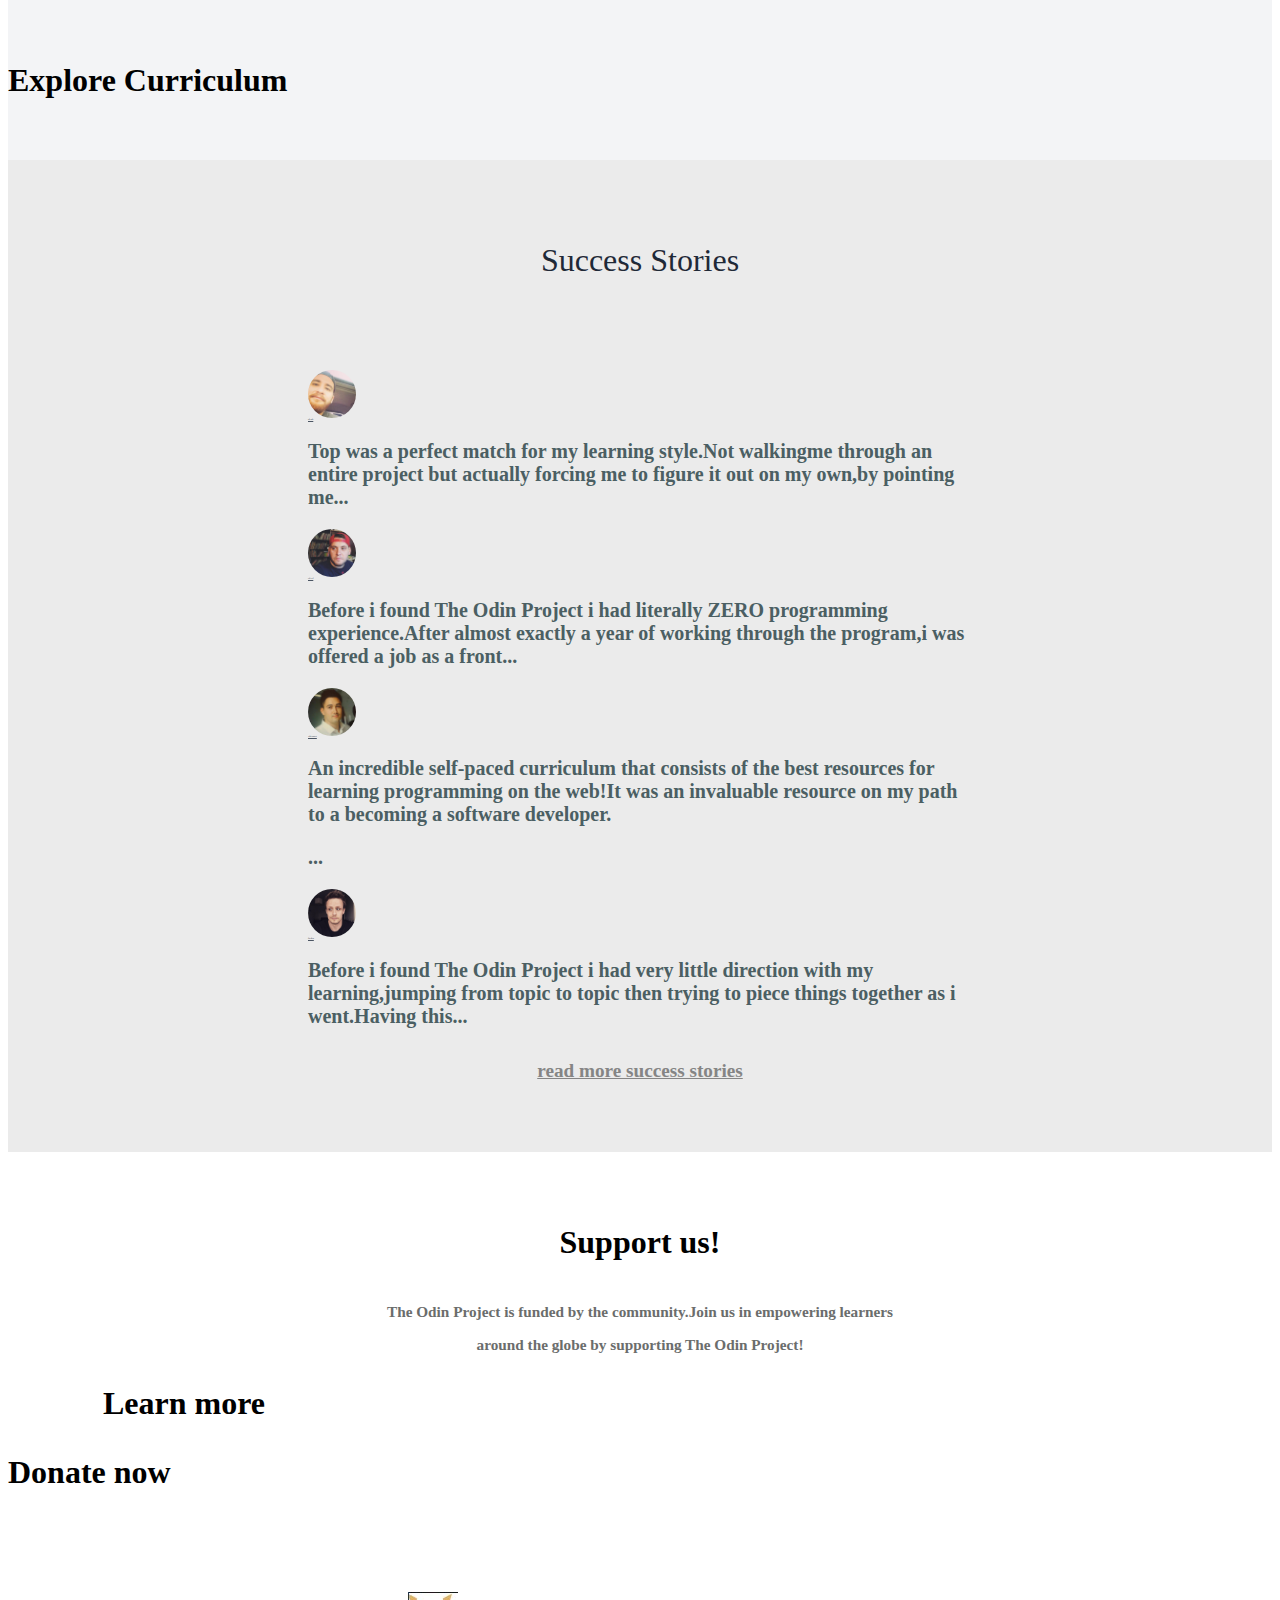
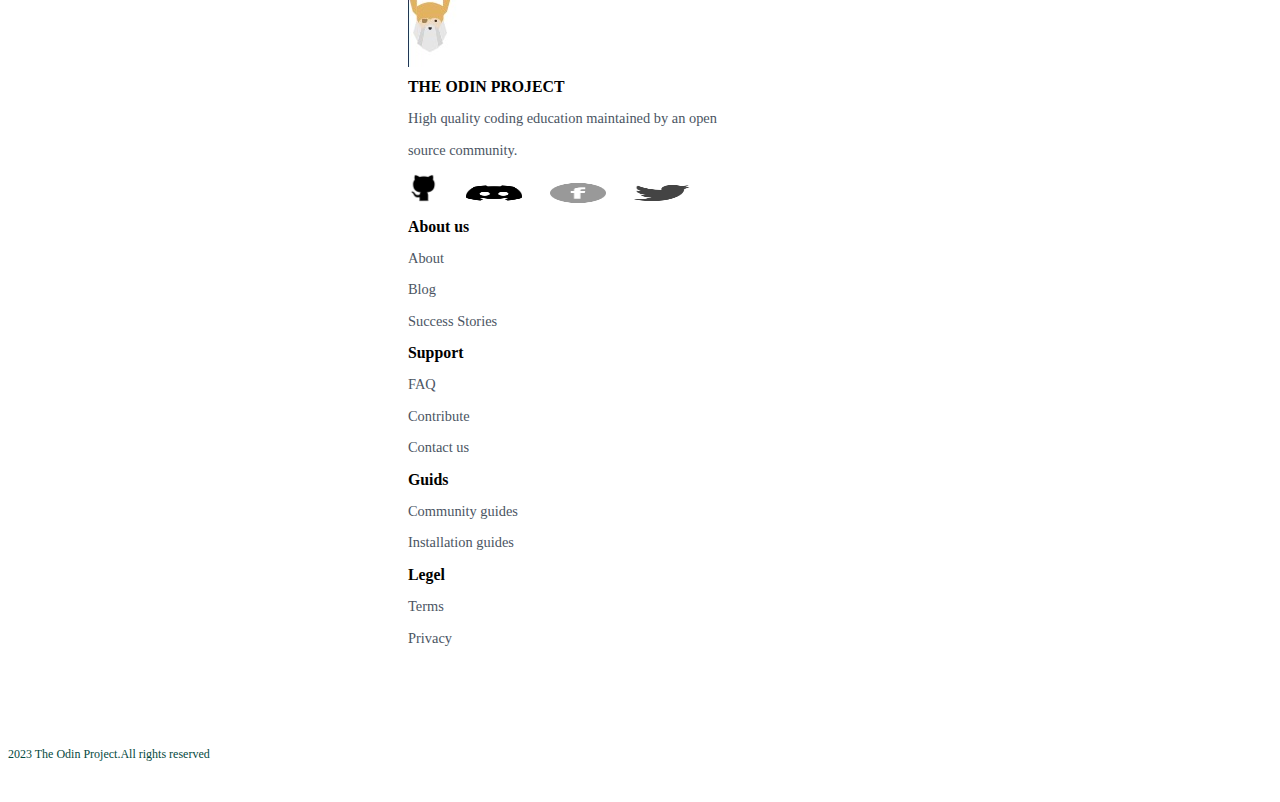
==== commit 35a494da: "file added" ====
--- a/index.html
+++ b/index.html
@@ -13,7 +13,7 @@
       <div class="container-fluid">
         <div class="abcd">
         <img src="7cb00ede-e0c2-45e5-8d77-95d815a34350.jpeg">
-        <a class="navbar-brand" href="#">THE ODIN PROJECT</a>
+        <a class="navbar-brand" href="index.html">THE ODIN PROJECT</a>
         </div>
         <button class="navbar-toggler" type="button" data-bs-toggle="collapse" data-bs-target="#navbarText" aria-controls="navbarText" aria-expanded="false" aria-label="Toggle navigation">
           <span class="navbar-toggler-icon"></span>
@@ -21,10 +21,10 @@
         <div class="collapse navbar-collapse" id="navbarText">
           <ul class="navbar-nav ms-auto me-5 pe-5">
             <li class="nav-item">
-              <a class="nav-link" href="#">All Paths</a>
-            </li>
-            <li class="nav-item">
-              <a class="nav-link" href="#">About</a>
+              <a class="nav-link" href="allpath.html">All Paths</a>
+            </li>
+            <li class="nav-item">
+              <a class="nav-link" href="about.html">About</a>
             </li>
             <li class="nav-item">
               <a class="nav-link" href="#">Community</a>
--- a/style.css
+++ b/style.css
@@ -72,9 +72,10 @@
     padding: 15px 22px;
     color: rgb(32,32,32);
 }
-.ruby h3{
-    font: 1.3rem;
-    color: gray;
+.ruby h1{
+    font-size: 1.2rem;
+    color: rgb(54, 51, 51);
+    
 }
 .ktm{
     background-color: rgb(243,244,246);
